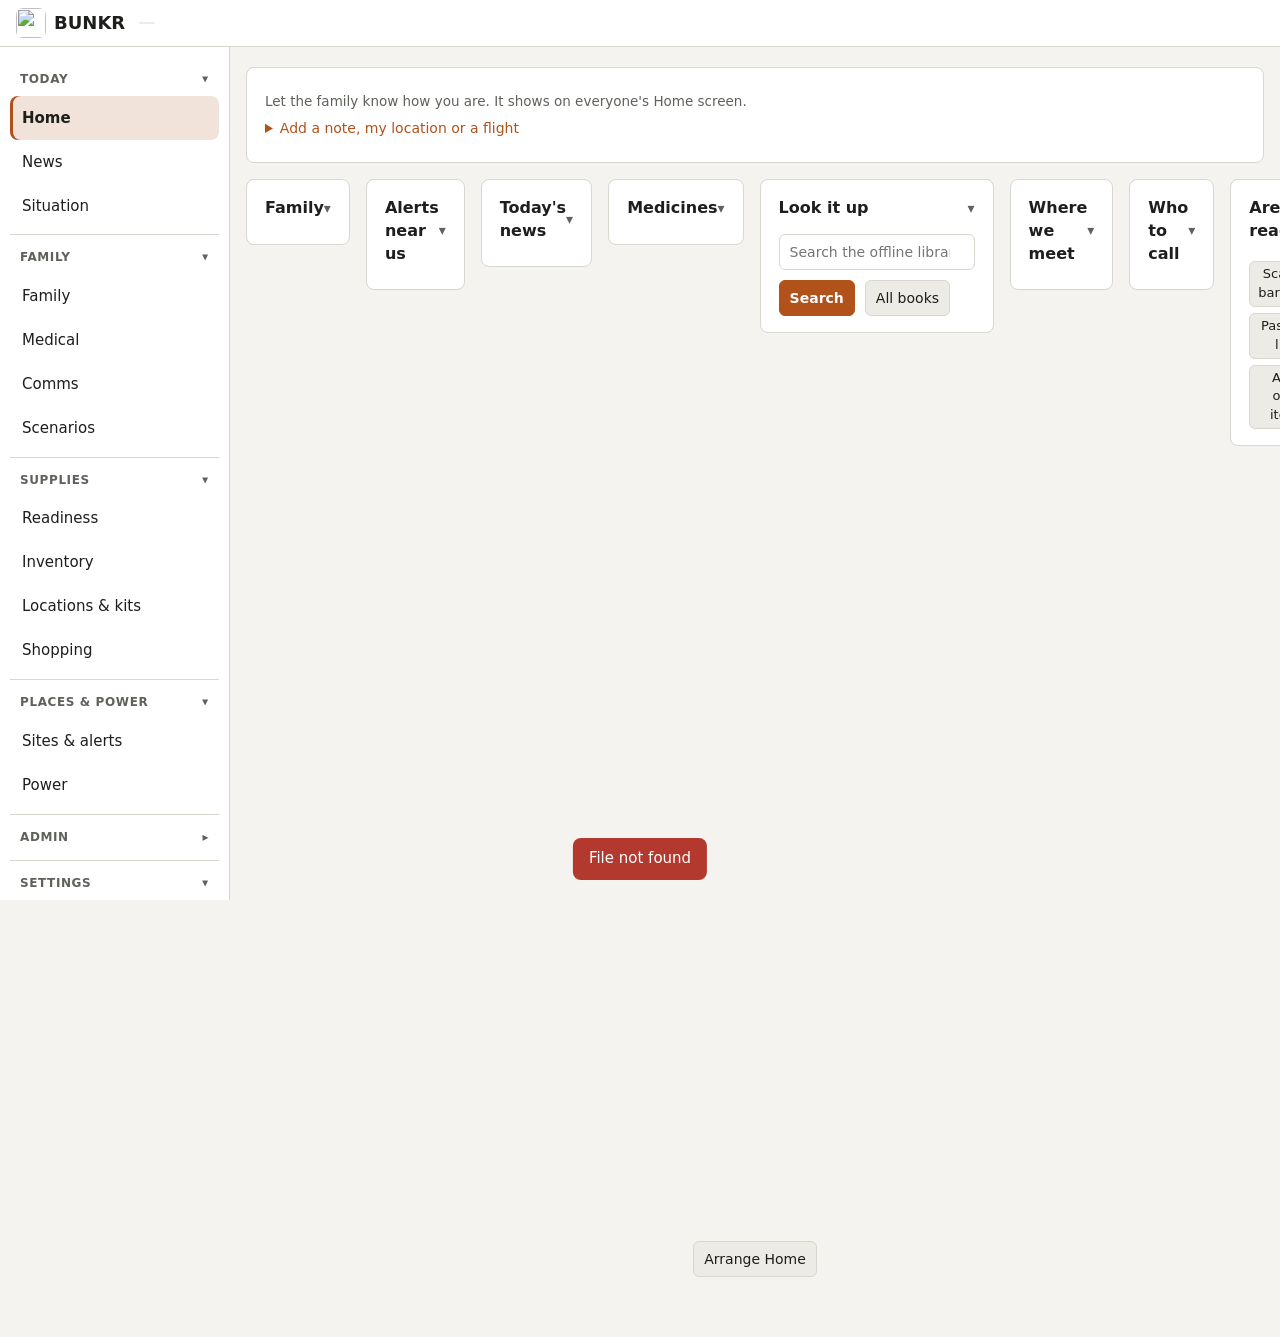
==== bunkr/static/index.html @ 1e88b833 "BUNKR 1.0.0: a self-hosted family preparedness hub First public release, under the GNU AGPL v3." ====
<!doctype html>
<html lang="en">
<head>
<meta charset="utf-8">
<meta name="viewport" content="width=device-width, initial-scale=1">
<title>Project BUNKR</title>
<link rel="icon" href="/favicon.ico" sizes="16x16 32x32 48x48">
<link rel="icon" type="image/png" sizes="192x192" href="/icons/icon-192.png">
<link rel="apple-touch-icon" href="/icons/apple-touch-icon.png">
<link rel="manifest" href="/manifest.webmanifest" crossorigin="use-credentials">
<meta name="theme-color" content="#0a0c10">
<meta name="apple-mobile-web-app-title" content="BUNKR">
<meta name="apple-mobile-web-app-capable" content="yes">
<meta name="mobile-web-app-capable" content="yes">
<meta name="apple-mobile-web-app-status-bar-style" content="black">
<link rel="stylesheet" href="style.css">
</head>
<body>
<header class="top">
  <button type="button" class="menu-btn" id="menu-btn" aria-label="Menu" aria-expanded="false" aria-controls="tabs">&#9776;</button>
  <a class="brand" id="brand" href="#home" aria-label="BUNKR: back to Home"><img class="brand-mark" src="/icons/mark-96.png" alt="" width="30" height="30">BUNKR <span id="overall-chip" class="chip"></span></a>
  <span class="here" id="here"></span>
  <div class="userbox" id="userbox" hidden>
    <button type="button" class="bell" id="bell" aria-label="Notifications" aria-expanded="false" aria-controls="notice-panel">
      <svg viewBox="0 0 24 24" width="22" height="22" aria-hidden="true"><path fill="currentColor" d="M12 22a2.5 2.5 0 0 0 2.45-2h-4.9A2.5 2.5 0 0 0 12 22Zm7-6V11a7 7 0 0 0-5.5-6.84V3.5a1.5 1.5 0 0 0-3 0v.66A7 7 0 0 0 5 11v5l-2 2v1h18v-1Z"/></svg>
      <span class="bell-n" id="bell-n" hidden></span></button>
    <span id="whoami"></span><button class="link" id="view-toggle"></button><button class="link" id="logout">Log out</button></div>
</header>
<div class="scrim" id="scrim" hidden></div>
<section class="notice-panel" id="notice-panel" hidden aria-label="Notifications">
  <div class="row"><h2>Notifications</h2>
    <span><button type="button" class="link" id="notice-all">Mark all read</button> <button type="button" class="link" id="notice-close">Close</button></span></div>
  <ul class="plain notice-list" id="notice-list"></ul>
</section>
<div class="shell">
<nav id="tabs" class="drawer" aria-label="Screens">
  <details open data-group="today"><summary>Today</summary>
    <button data-tab="home" class="active">Home</button>
    <button data-tab="brief">News</button>
    <button data-tab="situation">Situation</button>
  </details>
  <details open data-group="family"><summary>Family</summary>
    <button data-tab="family">Family</button>
    <button data-tab="medical">Medical</button>
    <button data-tab="comms">Comms</button>
    <button data-tab="scenarios">Scenarios</button>
  </details>
  <details open data-group="supplies"><summary>Supplies</summary>
    <button data-tab="readiness">Readiness</button>
    <button data-tab="inventory">Inventory</button>
    <button data-tab="locations">Locations &amp; kits</button>
    <button data-tab="shopping">Shopping</button>
  </details>
  <details open data-group="places"><summary>Places &amp; power</summary>
    <button data-tab="sites">Sites &amp; alerts</button>
    <button data-tab="power">Power</button>
  </details>
  <details data-group="admin"><summary>Admin</summary>
    <button data-tab="documents" data-admin>Documents</button>
    <button data-tab="kit" data-admin>USB kit</button>
    <button data-tab="backups" data-admin>Backups</button>
    <button data-tab="nodes" data-admin>Nodes</button>
    <button data-tab="downloads" data-admin>Downloads</button>
  </details>
  <details open data-group="settings"><summary>Settings</summary>
    <button data-tab="household">Household &amp; account</button>
  </details>
</nav>

<main>
  <div id="offline-bar" class="offline-bar" role="status" hidden></div>
  <div id="toast" class="toast" hidden></div>

  <section id="tab-home" class="tab">
    <div id="call-card" class="card call-card" hidden></div>
    <div class="card checkin-card" id="checkin-card">
      <div class="checkin-btns" id="checkin-btns"></div>
      <p class="muted" id="checkin-help">Let the family know how you are. It shows on everyone's Home screen.</p>
      <details class="checkin-extra" id="checkin-extra"><summary>Add a note, my location or a flight</summary>
        <input id="checkin-note" maxlength="300" placeholder="Where you are, what you need">
        <input id="checkin-flight" maxlength="12" placeholder="Flying? Flight number, e.g. UA 1234" aria-label="Flight number" autocapitalize="characters">
        <label class="check"><input type="checkbox" id="checkin-loc"> Share my location</label>
        <label class="check" id="checkin-lowbat-box"><input type="checkbox" id="checkin-lowbat"> My battery is low</label>
        <p class="muted" id="checkin-batt" hidden></p>
      </details>
      <div class="flight-prompt" id="flight-prompt" hidden></div>
      <span class="muted me-name" id="me-name"></span>
    </div>
    <div class="home-tiles" id="home-tiles">
    <div class="card tile-card" data-tile="board">
      <h2 class="tile-head"><button type="button" class="tile-toggle" aria-expanded="true">Family</button></h2>
      <div class="tile-body"><ul class="board" id="board"></ul></div>
    </div>
    <div class="card tile-card" data-tile="alerts">
      <h2 class="tile-head"><button type="button" class="tile-toggle" aria-expanded="true">Alerts near us</button></h2>
      <div class="tile-body"><div id="home-alerts"></div></div>
    </div>
    <div class="card tile-card" data-tile="news">
      <h2 class="tile-head"><button type="button" class="tile-toggle" aria-expanded="true">Today's news</button></h2>
      <div class="tile-body"><div id="home-news"></div></div>
    </div>
    <div class="card tile-card" data-tile="med">
      <h2 class="tile-head"><button type="button" class="tile-toggle" aria-expanded="true">Medicines</button></h2>
      <div class="tile-body"><div id="home-med"></div></div>
    </div>
    <div class="card tile-card" data-tile="lookup">
      <h2 class="tile-head"><button type="button" class="tile-toggle" aria-expanded="true">Look it up</button></h2>
      <div class="tile-body">
      <form id="lookup-form" class="row gap"><input id="lookup-q" type="search" maxlength="200" placeholder="Search the offline library: burns, boil water, generator" aria-label="Search the offline library">
        <button type="submit" class="primary">Search</button> <a class="btn" id="lookup-all" target="_blank" rel="noopener">All books</a></form>
      <p class="muted" id="lookup-home" hidden>Books open on the home Wi-Fi.</p>
      <ul class="plain lookup" id="lookup-out"></ul>
    </div>
    </div>
    <div class="card tile-card" data-tile="places">
      <h2 class="tile-head"><button type="button" class="tile-toggle" aria-expanded="true">Where we meet</button></h2>
      <div class="tile-body"><ul id="home-places" class="plain"></ul></div>
    </div>
    <div class="card tile-card" data-tile="contacts">
      <h2 class="tile-head"><button type="button" class="tile-toggle" aria-expanded="true">Who to call</button></h2>
      <div class="tile-body"><ul id="home-contacts" class="plain"></ul></div>
    </div>
    <div class="card tile-card" data-tile="ready">
      <h2 class="tile-head"><button type="button" class="tile-toggle" aria-expanded="true">Are we ready?</button></h2>
      <div class="tile-body"><p id="home-ready"></p>
        <div class="quick-add"><button type="button" class="small" data-quick="scan">Scan a barcode</button>
          <button type="button" class="small" data-quick="paste">Paste a list</button>
          <button type="button" class="small" data-quick="one">Add one item</button></div></div>
    </div>
    <div class="card tile-card" data-tile="lastcall">
      <h2 class="tile-head"><button type="button" class="tile-toggle" aria-expanded="true">Last family call</button></h2>
      <div class="tile-body"><div id="lastcall-card"></div></div>
    </div>
    <div class="card tile-card" data-tile="sendcall">
      <h2 class="tile-head"><button type="button" class="tile-toggle" aria-expanded="true">Send a family call</button></h2>
      <div class="tile-body">
      <p class="muted">Everyone sees it at the top of their Home screen, and on the Pi, until you send "All clear".</p>
      <form id="call-form" class="form-grid">
        <label>What<select name="kind" id="call-kind"></select></label>
        <label id="call-site-label">Where<select name="site_id" id="call-site"></select></label>
        <label class="span2">Message<input name="message" maxlength="500" placeholder="Optional: route, what to bring, when"></label>
        <label class="check span-all"><input type="checkbox" name="drill"> This is a drill: marked DRILL everywhere, never notifies during
          quiet hours, and you get a report of who checked in and how fast.</label>
        <div class="actions span-all"><button type="submit" class="primary">Send to everyone</button></div>
      </form>
    </div>
    </div>
    <div class="card tile-card" data-tile="push">
      <h2 class="tile-head"><button type="button" class="tile-toggle" aria-expanded="true">Notifications on this phone</button></h2>
      <div class="tile-body">
      <div class="row-right"><button id="push-toggle" class="primary"></button> <button id="push-test" hidden>Send a test</button></div>
      <p class="muted" id="push-status"></p>
      <p class="muted" id="push-ios" hidden>On iPhone: tap Share, then <strong>Add to Home Screen</strong>. Open BUNKR from the
        Home Screen and turn notifications on there (iOS 16.4 or later).</p>
      <form id="push-prefs" class="form-grid">
        <p class="muted span-all">Always on: "Act now" alerts at your places, family calls, and anyone who needs help. They come
          through quiet hours too.</p>
        <label class="check"><input type="checkbox" name="priority"> "Soon / near you" alerts</label>
        <label>Up to this many a day<input type="number" name="priority_cap" min="0" max="20"></label>
        <label>Family check-ins<select name="checkins" id="push-checkins"></select></label>
        <label class="check"><input type="checkbox" name="brief"> Morning brief</label>
        <label>Quiet from<input type="time" name="quiet_start"></label>
        <label>Quiet until<input type="time" name="quiet_end"></label>
        <label>Reminders (documents, medicine)<select name="reminders_by" id="push-reminders"></select></label>
        <label>My email<input type="email" name="email" autocomplete="email" placeholder="for reminders by email"></label>
        <p class="muted span-all" id="push-email-note" hidden></p>
        <p class="muted span-all">Everything also shows under the bell at the top, even during quiet hours.</p>
        <div class="actions span-all"><button type="submit">Save</button></div>
      </form>
    </div>
    </div>
    <div class="card tile-card" data-tile="backup">
      <h2 class="tile-head"><button type="button" class="tile-toggle" aria-expanded="true">Backups</button></h2>
      <div class="tile-body"><div id="backup-card"></div></div>
    </div>
    </div>
    <p class="home-foot"><button type="button" id="home-arrange">Arrange Home</button></p>
    <dialog id="arrange-dialog">
      <div class="row"><h2>Arrange Home</h2><button type="button" class="link" id="arrange-close">Done</button></div>
      <p class="muted">Drag <span aria-hidden="true">&#8942;&#8942;</span> or use the arrows to move a tile; untick to hide it. The family call and check-in
        always stay at the top. Your layout follows you to every phone.</p>
      <ul class="arrange-list" id="arrange-list"></ul>
      <div class="row gap"><button type="button" id="arrange-reset">Back to the family layout</button>
        <button type="button" id="arrange-default" hidden>Use this as the family's starting layout</button></div>
    </dialog>
  </section>
  <section id="tab-brief" class="tab" hidden>
    <div class="seg news-views" role="group" aria-label="News view">
      <button type="button" data-nv="feed" class="on" aria-pressed="true">For you</button>
      <button type="button" data-nv="map" aria-pressed="false">Map</button>
      <button type="button" data-nv="brief" aria-pressed="false">Morning brief</button>
      <button type="button" data-nv="chatter" aria-pressed="false">Unconfirmed</button>
    </div>
    <div id="news-feed-view">
      <div class="chip-row" id="news-areas" role="group" aria-label="Where"></div>
      <div class="news-tools">
        <select id="news-topic" aria-label="Topic"></select>
        <label class="check"><input type="checkbox" id="news-unread"> Unread only</label>
        <span class="grow"></span>
        <button type="button" class="link" id="news-allread">Mark these read</button>
        <button type="button" class="link" id="news-prefs-btn">Choose what I see</button>
      </div>
      <div class="card flag-review" id="news-flags" hidden></div>
      <div id="news-list"></div>
      <p class="center"><button type="button" id="news-more" hidden>More stories</button></p>
      <p class="muted center" id="news-foot"></p>
    </div>
    <div id="news-map-view" hidden>
      <div class="card map-card">
        <div class="row"><div class="seg" id="map-zoom" role="group" aria-label="Zoom">
            <button type="button" data-z="world" class="on" aria-pressed="true">World</button>
            <button type="button" data-z="us" aria-pressed="false">US</button>
            <button type="button" data-z="co" aria-pressed="false">Colorado</button></div>
          <label class="check"><input type="checkbox" id="map-all"> Include read</label></div>
        <div class="newsmap" id="newsmap"></div>
        <p class="muted" id="map-note">Each bubble is how many unread stories are about that place. Tap one to read them.</p>
      </div>
      <div id="map-list"></div>
    </div>
    <div id="news-chatter-view" hidden>
      <div class="card chatter-about">
        <h2>Unconfirmed: what people are posting</h2>
        <p class="muted">Public posts on Bluesky and Reddit that name a family town and mention trouble (water, power, fire, a hack...).
          Nobody has checked these: treat them as a heads-up, not a fact. When a news outlet reports it, the post says so.
          Two different people posting the same thing goes to everyone's bell.</p>
        <p class="muted" id="chatter-places"></p>
      </div>
      <div id="chatter-list"></div>
    </div>
    <div id="news-brief-view" hidden>
      <div class="card">
        <div class="row"><h2 id="brief-title">Morning brief</h2>
          <div class="row-right"><select id="brief-day"></select> <button id="brief-run" hidden>Make one now</button></div></div>
        <p class="brief-lead" id="brief-lead"></p>
        <div class="row brief-about-row"><p class="muted" id="brief-about">How outlets from different regions cover each story.
          Sources show their country and owner; state media is named.</p>
          <button type="button" class="link" id="brief-openall" hidden>Open all</button></div>
      </div>
      <div class="card" id="brief-near-card"><h2>Near you</h2><div id="brief-near"></div></div>
      <div id="brief-stories"></div>
      <div class="card" id="brief-also-card"><h2>Also worth knowing</h2><div id="brief-also"></div></div>
      <div class="card"><p class="caught-up">You're caught up.</p><p class="muted" id="brief-foot"></p></div>
    </div>
    <dialog id="news-prefs-dialog">
      <form id="news-prefs-form" method="dialog">
        <div class="row"><h2>Choose what I see</h2><button type="button" class="link" id="news-prefs-close">Cancel</button></div>
        <p class="muted">Only you see these choices. "Relevant to me" and "Not for me" on a story also teach your feed what to put first.</p>
        <h3>Places I follow</h3>
        <div class="check-grid" id="news-prefs-areas"></div>
        <h3>Topics</h3>
        <div class="check-grid" id="news-prefs-topics"></div>
        <h3>Watch for</h3>
        <label>Words or names to tell me about as soon as any outlet has them, one per line (your bank, your town, "USDA")
          <textarea name="watch" rows="3" maxlength="900" placeholder="Your power company&#10;Your bank&#10;Your town"></textarea></label>
        <p class="muted">These go to your bell, and to your phone like "Soon / near you" alerts. Hacks, outages and dangers in the US
          and Colorado are raised for everyone from the first outlet that reports them.</p>
        <div class="actions"><button type="submit" class="primary">Save</button></div>
      </form>
    </dialog>
  </section>
  <section id="tab-medical" class="tab" hidden>
    <div class="card">
      <div class="row"><h2>Medical</h2><div class="row-right"><a class="btn" href="/api/medical-cards.html" target="_blank" rel="noopener">Print medical cards</a></div></div>
      <p class="muted">Each person's medicines and how long they'll last. BUNKR counts down the supply each day and reminds
        whoever takes it (and admins) a week before it runs out, and a month before go-bag doses expire. Allergies,
        blood type and devices are edited on the Family tab.</p>
      <div id="med-due"></div>
    </div>
    <div id="med-people"></div>
  </section>
  <section id="tab-power" class="tab" hidden>
    <div class="card">
      <h2>Power plan</h2>
      <p class="muted">What needs power in an outage, which battery it plugs into, and how long that lasts. The plan also appears
        in the power outage checklist.</p>
      <p class="warn" id="pw-roof"></p>
      <div id="pw-suggest"></div>
    </div>
    <div id="pw-results"></div>
    <div class="grid2">
      <div class="card">
        <h2>Batteries</h2>
        <p class="muted">Capacity (Wh) and output (W) are on the label or in the manual. Solar is a portable panel's rating.</p>
        <form id="pw-batt-form">
          <div id="pw-batts"></div>
          <p><button type="button" id="pw-batt-add">Add a battery</button></p>
          <label>Rooftop solar inverter brand and model (if you know it)<input name="inverter" placeholder="e.g. Enphase IQ7, SMA Sunny Boy"></label>
          <div class="actions"><button type="submit" class="primary">Save batteries</button></div>
        </form>
      </div>
      <div class="card">
        <h2>Add a device</h2>
        <p><label>A common one<select id="pw-preset"></select></label></p>
        <form id="pw-dev-form" class="form-grid">
          <label class="span2">Device<input name="name" required></label>
          <label>Watts while running<input name="watts" type="number" min="0" step="1" required></label>
          <label>Hours a day in an outage<input name="hours" type="number" min="0" max="24" step="0.5" required></label>
          <label>Start-up surge (W)<input name="surge_w" type="number" min="0" step="1"></label>
          <label>How important<select name="priority"><option value="1">Must have</option><option value="2" selected>Should have</option>
            <option value="3">Nice to have</option></select></label>
          <label class="span2">Plugs into<select name="battery" id="pw-dev-batt"></select></label>
          <label class="span2">Notes<input name="notes"></label>
          <div class="actions span-all"><button type="submit" class="primary" id="pw-dev-save">Add</button>
            <button type="button" id="pw-dev-cancel" hidden>Cancel edit</button></div>
        </form>
      </div>
    </div>
    <div class="card"><p class="muted" id="pw-assume"></p></div>
  </section>
  <section id="tab-situation" class="tab" hidden>
    <div class="card">
      <div class="row"><h2>What's happening</h2>
        <div class="row-right"><span class="muted" id="sit-asof"></span>
          <button id="sit-refresh" data-admin hidden>Check now</button></div></div>
      <p class="muted">Official alerts, fires, quakes, space weather, internet outages and cyber, ranked by how close they are
        to your places. Only "Act now" and "Soon / near you" can notify phones; the rest waits for the morning brief.</p>
      <p id="sit-new" class="muted"></p>
      <div class="seg" role="tablist" aria-label="Show as">
        <button type="button" id="sit-show-list" class="on" aria-pressed="true">List</button>
        <button type="button" id="sit-show-map" aria-pressed="false">Map</button>
      </div>
    </div>
    <div class="card" id="sit-map-card" hidden>
      <div id="sit-map"></div>
      <div id="sit-map-pick"></div>
      <p class="muted" id="sit-map-note"></p>
    </div>
    <div id="sit-list">
    <div id="sit-flash"></div>
    <div class="card" id="sit-priority-card"><h2>Soon / near you</h2><div id="sit-priority"></div></div>
    <div class="card"><h2>Good to know</h2><div id="sit-routine"></div></div>
    </div>
    <div class="grid2">
      <div class="card"><h2>Sources</h2><ul class="plain" id="sit-sources"></ul></div>
      <div class="card" id="sit-prefs-card" hidden>
        <h2>What to watch</h2>
        <p class="muted">A cyber item becomes "near you" when it names something here. One per line.</p>
        <form id="sit-prefs" class="form-grid">
          <label class="span2">Your devices and software<textarea name="devices" rows="5"></textarea></label>
          <label class="span2">Local organisations (hospital, utility, school district, bank)<textarea name="local_orgs" rows="4"></textarea></label>
          <label>Your state (for internet outages)<input name="state"></label>
          <div class="actions span-all"><button type="submit" class="primary">Save</button></div>
        </form>
      </div>
    </div>
  </section>
  <section id="tab-readiness" class="tab" hidden>
    <div class="card field-card" id="field-card" hidden>
      <h2>Field node</h2>
      <p class="muted" id="field-sync"></p>
      <div class="field-links" id="field-links"></div>
      <p class="muted" id="field-lock" hidden></p>
    </div>
    <div id="run-card" hidden></div>
    <div class="card alerts-card" id="alerts-card" hidden>
      <h2>Weather alerts</h2>
      <div id="alerts-list"></div>
    </div>
    <div class="tiles">
      <div class="tile"><div class="tile-label">Overall readiness</div><div class="tile-value" id="t-overall"></div></div>
      <div class="tile"><div class="tile-label">Water</div><div class="tile-value" id="t-water"></div></div>
      <div class="tile"><div class="tile-label">Food</div><div class="tile-value" id="t-food"></div></div>
      <div class="tile"><div class="tile-label">Expired / expiring soon</div><div class="tile-value" id="t-expiry"></div></div>
    </div>
    <div class="grid2">
      <div class="card">
        <h2>Readiness by category</h2>
        <p class="muted">Weakest first. Targets scale with your household (Household tab).</p>
        <div id="cat-bars"></div>
      </div>
      <div class="card">
        <h2>Biggest gaps</h2>
        <p class="muted">Lowest coverage first. "Add" logs an item against that need.</p>
        <ol id="gap-list" class="gaps"></ol>
      </div>
    </div>
    <div class="grid2">
      <div class="card">
        <h2>Kits</h2>
        <p class="muted">Each vehicle and go-bag is scored against its own list (Locations &amp; kits tab).</p>
        <div id="kit-bars"></div>
      </div>
      <div class="card">
        <h2>Local hazards</h2>
        <p class="muted" id="hazard-source"></p>
        <div id="hazard-chips" class="chips"></div>
      </div>
    </div>
    <div class="card" id="expiry-card">
      <h2>Expiry watch</h2>
      <div id="expiry-list"></div>
    </div>
  </section>

  <section id="tab-inventory" class="tab" hidden>
    <div class="card add-card" id="add-card">
      <div class="row"><h2 id="item-form-title">Add item</h2>
        <div class="row-right quick-add"><button type="button" class="small" data-quick="scan">Scan a barcode</button>
          <button type="button" class="small" data-quick="paste">Paste a list</button>
          <button type="button" class="small phone-only" id="add-open" aria-expanded="false">Add one item</button></div></div>
      <form id="item-form" class="form-grid">
        <label>Name<input name="name" required placeholder="e.g. 5-gallon water jug"></label>
        <label>Category<select name="category" id="item-category"></select></label>
        <label>Counts toward<select name="essential" id="item-essential"></select></label>
        <label>Quantity<input name="quantity" type="number" step="any" min="0" value="1"></label>
        <label>Unit<input name="unit" placeholder="cases, jugs, cans"></label>
        <label>Per pack<input name="pack_size" type="number" step="any" min="0" value="1" title="How many are in each one: 24 for a case of 24 bottles. Leave at 1 for single items."></label>
        <label>Of what<input name="pack_unit" placeholder="bottles, bars (optional)"></label>
        <label id="per-unit-label"><span>Size of each</span><span class="inline-pair"><input name="size_value" type="number" step="any" min="0" value="0"><select name="size_unit" aria-label="Size unit"><option>ml</option><option>L</option><option>fl oz</option><option selected>gal</option></select></span></label>
        <label class="gun-field" hidden>Type<select name="subtype"><option value="firearm">Firearm</option><option value="ammo">Ammunition</option><option value="magazine">Magazine</option><option value="gear">Other gear</option></select></label>
        <label class="gun-field" hidden>Caliber<input name="caliber" placeholder="9mm, .223 Rem, 12 ga" list="caliber-list"></label>
        <label class="gun-field serial-field" hidden>Serial number<input name="serial" autocomplete="off"></label>
        <label class="gun-field ammo-field" hidden>Ammo type<select name="ammo_type"><option value="">Choose…</option></select></label>
        <label class="gun-field mag-field" hidden>Fits<select name="fits"><option value="">Not matched</option></select></label>
        <label class="gun-field mag-field" hidden>Capacity (rounds)<input name="capacity" type="number" min="0" step="1"></label>
        <label class="gun-field mag-field" hidden>Status<select name="mag_status"><option value="">Choose…</option></select></label>
        <datalist id="caliber-list"></datalist>
        <p id="item-preview" class="muted span-all" aria-live="polite"></p>
        <label>Location<select name="location_id" id="item-location"></select></label>
        <label id="new-loc-label" hidden>New location name<input name="location" placeholder="e.g. Garage shelf"></label>
        <label>Expires<input name="expires" type="date"></label>
        <label class="span2">Notes<input name="notes"></label>
        <input type="hidden" name="barcode">
        <div class="actions span-all">
          <button type="submit" class="primary">Save item</button>
          <button type="button" id="item-cancel" hidden>Cancel edit</button>
        </div>
      </form>
    </div>
    <div class="card">
      <div class="row">
        <h2>Inventory</h2>
        <div class="row-right">
          <input id="inv-search" type="search" placeholder="Search">
          <select id="inv-filter"><option value="">All categories</option></select>
          <select id="inv-loc-filter"><option value="">All locations</option></select>
          <a class="btn" href="/api/export.csv" download="inventory.csv">Export CSV</a>
          <a class="btn" href="/api/report.html" target="_blank" rel="noopener">Printable report</a>
        </div>
      </div>
      <div class="row gap" id="move-bar" hidden>
        <span id="move-count"></span>
        <select id="move-target"></select>
        <button id="move-btn" class="primary">Move selected</button>
      </div>
      <div id="ammo-card" hidden><h3>Ammunition by caliber</h3><div class="table-wrap"><table id="ammo-table">
        <thead><tr><th>Caliber</th><th>Rounds</th><th>By type</th><th>In loaded mags</th><th>Firearms that use it</th></tr></thead><tbody></tbody></table></div></div>
      <div id="mag-card" hidden><h3>Magazines by firearm</h3><div class="table-wrap"><table id="mag-table">
        <thead><tr><th>Firearm</th><th>Magazines</th><th>Capacity</th><th>Loaded</th><th>Needs service</th></tr></thead><tbody></tbody></table></div></div>
      <div class="table-wrap"><table id="inv-table">
        <thead><tr><th><input type="checkbox" id="inv-all" aria-label="Select all"></th><th>Item</th><th>Category</th><th>Qty</th><th>Counts toward</th><th>Location</th><th>Expires</th><th></th></tr></thead>
        <tbody></tbody>
      </table></div>
    </div>
  </section>

  <section id="tab-locations" class="tab" hidden>
    <div class="card">
      <h2 id="loc-form-title">Add location</h2>
      <p class="muted">Where things are kept: rooms and shelves at home, each vehicle, each person's go-bag,
        off-site stashes. Vehicles and go-bags get their own readiness score. Pick "Inside" to put a spot or
        container in another location (up to two levels, e.g. Bedroom &gt; Under bed &gt; Safe); it counts the same as the one it's in.</p>
      <form id="loc-form" class="form-grid">
        <label>Name<input name="name" required placeholder="e.g. Truck, Dad's go-bag, Basement shelf"></label>
        <label>Inside<select name="parent_id" id="loc-parent"></select></label>
        <p id="loc-inherits" class="muted" hidden>Type, owner and people come from the location it's inside.</p>
        <label>Type<select name="kind" id="loc-kind"></select></label>
        <label>Whose (go-bag)<input name="person" placeholder="optional"></label>
        <label>People it supplies<input name="people" type="number" min="1" value="1"></label>
        <label class="check"><input type="checkbox" name="counts_home" id="loc-counts" checked> Counts toward home supply</label>
        <label class="span2">Notes<input name="notes"></label>
        <div class="actions span-all"><button type="submit" class="primary">Save location</button>
          <button type="button" id="loc-cancel" hidden>Cancel edit</button></div>
      </form>
    </div>
    <div class="card">
      <h2>Locations</h2>
      <div class="table-wrap"><table id="loc-table">
        <thead><tr><th>Name</th><th>Type</th><th>Items</th><th>Home supply</th><th>Kit score</th><th></th></tr></thead>
        <tbody></tbody>
      </table></div>
    </div>
    <div id="kit-details"></div>
  </section>

  <section id="tab-shopping" class="tab" hidden>
    <div class="card">
      <div class="row">
        <h2>Shopping list</h2>
        <div class="row-right">
          <a class="btn" href="/api/shopping.html" target="_blank" rel="noopener">Printable list</a>
          <a class="btn" href="/api/shopping.csv" download="shopping.csv">Export CSV</a>
        </div>
      </div>
      <p class="muted">Every gap at home and in each kit, most important first. Local hazards push their items up.
        "Bought it" opens the add-item form filled in for that spot.</p>
      <div class="table-wrap"><table id="shop-table">
        <thead><tr><th>Buy</th><th>How much</th><th>For</th><th></th></tr></thead>
        <tbody></tbody>
      </table></div>
    </div>
  </section>

  <section id="tab-sites" class="tab" hidden>
    <div class="card" id="lw-card" hidden>
      <h2>Local watch</h2>
      <p class="muted">Every 10 minutes BUNKR looks for news about each family town (from the addresses below, plus any you add), and
        trouble there is sent to everyone as "Near Jordan (Nederland)". It also reads public Bluesky posts, and Reddit once it has a key,
        for early, unconfirmed reports (News tab, Unconfirmed).</p>
      <ul class="plain lw-places" id="lw-places"></ul>
      <form id="lw-form" class="form-grid">
        <label class="span2">Other towns to watch, one per line (like "Conifer, CO")<textarea name="extra_places" rows="2"></textarea></label>
        <label class="check"><input type="checkbox" name="bluesky"> Read public Bluesky posts</label>
        <label>Subreddits, one per line<textarea name="subreddits" rows="2" placeholder="Denver&#10;Colorado"></textarea></label>
        <label>Reddit app id<input name="reddit_id" autocomplete="off" spellcheck="false"></label>
        <label>Reddit app secret<input name="reddit_secret" type="password" autocomplete="off" placeholder="leave empty to keep it"></label>
        <p class="muted span-all">Reddit: while logged in, open <a href="https://www.reddit.com/prefs/apps" target="_blank" rel="noopener">reddit.com/prefs/apps</a>,
          "create another app", type <b>script</b>, any name, redirect uri <code>http://localhost</code>. The id is the short code under the
          app's name; the secret is labelled "secret". BUNKR only reads.</p>
        <div class="actions span-all"><button type="submit" class="primary">Save</button> <button type="button" id="lw-run">Check now</button>
          <button type="button" class="link" id="lw-forget" hidden>Forget the Reddit secret</button></div>
      </form>
      <p class="muted" id="lw-status"></p>
    </div>
    <div class="card">
      <h2 id="site-form-title">Add site</h2>
      <p class="muted">Home, bug-out spots and relatives. The address is looked up once with the U.S. Census
        geocoder (or type coordinates). Each site gets its county's FEMA hazard ratings and live National
        Weather Service alerts, refreshed every 15 minutes.</p>
      <form id="site-form" class="form-grid">
        <label>Name<input name="name" required placeholder="Home"></label>
        <label>Type<select name="kind" id="site-kind"></select></label>
        <label class="span2">Address<input name="address" placeholder="street, city, state"></label>
        <label>Latitude<input name="lat" type="number" step="any" placeholder="optional"></label>
        <label>Longitude<input name="lon" type="number" step="any" placeholder="optional"></label>
        <label class="span2">Notes<input name="notes"></label>
        <div class="actions span-all"><button type="submit" class="primary" id="site-save">Save site</button>
          <button type="button" id="site-cancel" hidden>Cancel edit</button></div>
      </form>
    </div>
    <div class="card" id="maps-card" hidden>
      <div class="row"><h2>Offline maps</h2>
        <div class="row-right"><a class="btn" href="/store/web/maps/" target="_blank" rel="noopener" id="maps-open">Open the map viewer</a></div></div>
      <p class="muted">One map covering every site above, cut from the Protomaps world map (OpenStreetMap data):
        a regional overview plus street detail around each site. Rebuilt monthly and after sites change; nodes get it on their next sync.</p>
      <form id="maps-form" class="form-grid">
        <label>Street detail around each site (km)<input name="detail_km" type="number" min="1" max="150"></label>
        <label>Detail zoom (15 = street level)<input name="detail_zoom" type="number" min="10" max="15"></label>
        <label>Overview around all sites (km)<input name="region_km" type="number" min="10" max="800"></label>
        <label>Overview zoom<input name="region_zoom" type="number" min="5" max="12"></label>
        <div class="actions span-all"><button type="submit">Save settings</button>
          <button type="button" id="maps-estimate">Estimate size</button>
          <button type="button" id="maps-build" class="primary">Build maps pack</button></div>
      </form>
      <p id="maps-status" class="muted"></p>
      <div id="maps-job" hidden><div class="progress"><div id="maps-bar"></div></div><div id="maps-step" class="muted"></div></div>
    </div>
    <div id="site-cards"></div>
  </section>

  <section id="tab-family" class="tab" hidden>
    <div class="card">
      <div class="row"><h2>Family plan</h2>
        <div class="row-right"><a class="btn" href="/api/family-plan.html" target="_blank" rel="noopener">Print the family plan</a></div></div>
      <p class="muted">Meeting places come from Sites (types "meeting place"), radio channels from Comms ("In family plan"),
        the rest from this page. The plan is also copied into every encrypted document archive and onto the Pi and laptop.</p>
      <form id="planinfo-form" class="form-grid">
        <label>Household name<input name="household_name" placeholder="The Smith family"></label>
        <label class="span2">Mesh channel names<input name="mesh_channels" placeholder="MeshCore: #family (private), Meshtastic: LongFast"></label>
        <label class="span-all">Notes for the plan<textarea name="notes" rows="3" placeholder="Pet plan, who picks up the kids, utility shut-off locations…"></textarea></label>
        <div class="actions span-all"><button type="submit" class="primary">Save</button></div>
      </form>
    </div>
    <div class="card" id="mesh-card">
      <div class="row"><h2>Mesh check-ins (MeshCore)</h2><div id="mesh-state"></div></div>
      <div id="mesh-join"></div>
      <div id="mesh-admin" hidden>
        <h3>The radio</h3>
        <p class="muted">A MeshCore companion radio on this machine: plugged into USB (a Pi: <code>/dev/ttyACM0</code> or
          <code>/dev/ttyUSB0</code>), or a Heltec on Wi-Fi companion firmware (<code>tcp:192.168.1.60:5000</code>). BUNKR puts the
          channels below in their slots and listens on them. It needs MeshCore's companion firmware (USB or Wi-Fi), not
          repeater or room-server firmware.</p>
        <form id="mesh-form">
          <div class="form-grid">
            <label class="check span-all"><input type="checkbox" name="enabled"> Use the mesh radio</label>
            <label class="span2">Where the radio is<input name="connect" placeholder="/dev/ttyUSB0 or tcp:host:5000"></label>
          </div>
          <h3>Channels</h3>
          <p class="muted">Paste a channel's key (or the meshcore:// link the MeshCore app shares) to use a channel you already
            have, or leave the key empty and BUNKR makes one. Slots are only for this radio; phones can keep theirs.</p>
          <div id="mesh-channels"></div>
          <p><button type="button" class="small" data-add-kind="family">Add a family channel</button>
            <button type="button" class="small" data-add-kind="group">Add a trusted-group channel</button></p>
          <div class="actions"><button type="submit" class="primary">Save</button></div>
        </form>
        <p class="muted">With radios on the hub and the Pi, let only one of them send calls and "needs help", or the family hears them twice.</p>
        <h3>Nodes</h3>
        <p class="muted">Every MeshCore node this radio has heard, by its public key. Say whose each one is: a channel message
          from that node's name then counts as that person, whatever the node is called. One person can have several.</p>
        <div id="mesh-nodes"></div>
        <details class="mesh-add-node"><summary>Add a node by its key</summary>
          <form id="mesh-node-form" class="form-grid">
            <label class="span2">Public key<input name="public_key" required autocomplete="off" spellcheck="false" class="mono"
              placeholder="64 characters, from the MeshCore app's contact screen"></label>
            <label>Its name on the mesh<input name="name" maxlength="32"></label>
            <label>Whose<select name="person_uid" class="mesh-person-select"></select></label>
            <label>Note<input name="label" maxlength="40" placeholder="Mom's house node"></label>
            <div class="actions span-all"><button type="submit">Add</button></div>
          </form></details>
        <h3>Heard and sent</h3>
        <ul class="plain mesh-log" id="mesh-log"></ul>
      </div>
    </div>
    <div class="card">
      <h2 id="person-form-title">Household members</h2>
      <form id="person-form" class="form-grid">
        <label>Name<input name="name" required></label>
        <label>Adult or child<select name="role"><option value="adult">Adult</option><option value="child">Child</option></select></label>
        <label>Phone<select name="phone"><option value="iphone">iPhone</option><option value="android">Android</option><option value="none">No phone</option></select></label>
        <label>Ham call sign<input name="call_sign"></label>
        <label>GMRS call sign<input name="gmrs_call"></label>
        <label>Name on the mesh (MeshCore)<input name="mesh_name" maxlength="32" placeholder="if not their name here"></label>
        <label>Blood type<input name="blood_type"></label>
        <label class="span2">Allergies<input name="allergies"></label>
        <label class="span2">Medications<input name="medications"></label>
        <label class="span2">Conditions<input name="conditions"></label>
        <label class="span2">Doctor<input name="doctor"></label>
        <label class="span2">Medical devices<input name="devices" placeholder="CPAP, hearing aids, glasses, EpiPen…"></label>
        <label>Pharmacy<input name="pharmacy"></label>
        <label>Insurance (plan and member ID)<input name="insurance"></label>
        <label class="check"><input type="checkbox" name="remote"> Lives elsewhere (not counted in household supplies)</label>
        <label>Their place<select name="site_id" id="person-site"></select></label>
        <label data-admin-field>Their login<select name="user_id" id="person-user"></select></label>
        <div class="actions span-all"><button type="submit" class="primary">Save person</button>
          <button type="button" id="person-cancel" hidden>Cancel edit</button></div>
      </form>
      <div id="people-cards"></div>
    </div>
    <div class="card">
      <h2>Contacts</h2>
      <p class="muted">Mark one out-of-area contact: everyone checks in with them when local lines are jammed.</p>
      <form id="contact-form" class="form-grid">
        <label>Name<input name="name" required></label>
        <label>Relation<input name="relation"></label>
        <label>Phone<input name="phone" type="tel"></label>
        <label>Email<input name="email" type="email"></label>
        <label class="check"><input type="checkbox" name="out_of_area"> Out-of-area contact</label>
        <label class="span2">Notes<input name="notes"></label>
        <div class="actions span-all"><button type="submit" class="primary">Save contact</button>
          <button type="button" id="contact-cancel" hidden>Cancel edit</button></div>
      </form>
      <div class="table-wrap"><table id="contact-table">
        <thead><tr><th>Name</th><th>Relation</th><th>Phone</th><th>Email</th><th></th></tr></thead><tbody></tbody></table></div>
    </div>
    <div class="card">
      <div class="row"><h2>Maintenance calendar</h2>
        <div class="row-right"><a class="btn" href="/api/calendar.ics" download="bunkr-maintenance.ics">Add to phone calendar</a></div></div>
      <p class="muted">Chores, food and medicine to use before it expires, and node reminders, soonest first.</p>
      <ul class="plan-list" id="cal-list"></ul>
      <details><summary>Edit tasks</summary>
        <form id="task-form" class="form-grid">
          <label class="span2">Task<input name="title" required></label>
          <label>Repeat every (days)<input name="every_days" type="number" min="0"></label>
          <label>or yearly on (MM-DD)<input name="yearly" placeholder="10-15"></label>
          <div class="actions"><button type="submit">Add task</button></div>
        </form>
        <ul class="plan-list" id="task-list"></ul>
      </details>
    </div>
  </section>

  <section id="tab-scenarios" class="tab" hidden>
    <p class="muted">Checklists for specific events, most likely first for your area. Each shows what to do and whether
      you have the supplies it relies on, and where they are. Press Start when it's happening: everyone logged in sees
      the same checklist and can tick off steps.</p>
    <div id="scn-cards"></div>
  </section>

  <section id="tab-comms" class="tab" hidden>
    <div class="card">
      <div class="row"><h2>Radios</h2>
        <div class="row-right"><a class="btn" href="/api/radio/cards.html" target="_blank" rel="noopener">Print all channel cards</a>
          <a class="btn" href="/api/radio/reference.html" target="_blank" rel="noopener">Reference sheet</a></div></div>
      <p class="muted">Each radio gets a channel list, a CHIRP file (in CHIRP: File, Import, then Radio, Upload to radio),
        a printable channel card, and a history of programming images you save from CHIRP. All of it is copied to the Pi
        and laptop, so a radio can be reprogrammed with no internet.</p>
      <form id="radio-form" class="form-grid">
        <label>Name<input name="name" required placeholder="Dad's UV-5R"></label>
        <label>Model<input name="model" placeholder="Baofeng UV-5R"></label>
        <label>Type<select name="kind" id="radio-kind"></select></label>
        <label>Service<select name="service"><option value="ham">Amateur (ham)</option><option value="gmrs">GMRS</option></select></label>
        <label>Model profile<select name="profile" id="radio-profile"><option value="">None (pick channels by hand)</option></select></label>
        <label>Owner<input name="owner" placeholder="Who carries it"></label>
        <label>CHIRP driver<input name="chirp_driver" placeholder="e.g. Baofeng UV-5R"></label>
        <label class="span2">Notes<input name="notes"></label>
        <div class="actions span-all"><button type="submit" class="primary">Save radio</button>
          <button type="button" id="radio-cancel" hidden>Cancel edit</button></div>
      </form>
      <div id="radio-cards"></div>
    </div>
    <div class="card">
      <div class="row"><h2>Channels</h2>
        <div class="row-right"><label class="check"><input type="checkbox" id="ch-statewide"> Show statewide (200+)</label>
          <button id="ch-standard">Add standard channels</button></div></div>
      <p class="muted">The master plan: a slot number means the same channel on every radio. Radios with a model
        profile are built from it automatically; a radio that can't use a channel leaves that slot empty.</p>
      <p class="muted">Standard set: GMRS/FRS 1-22 and the GMRS repeater channels, NOAA weather 1-7 (receive only), and the
        2 m and 70 cm calling frequencies. Tick "In family plan" for the channels everyone should know.</p>
      <form id="ch-form" class="form-grid">
        <label>Name<input name="name" required maxlength="20" placeholder="FAMILY"></label>
        <label>Group<input name="grp" placeholder="Family"></label>
        <label>Service<select name="service" id="ch-service"></select></label>
        <label>Receive MHz<input name="rx_mhz" type="number" step="0.0001" required></label>
        <label>Duplex<select name="duplex"><option value="">Simplex</option><option value="+">+ offset</option><option value="-">- offset</option>
          <option value="split">Split (TX below)</option><option value="off">Receive only</option></select></label>
        <label>Offset or TX MHz<input name="offset_mhz" type="number" step="0.0001" value="0"></label>
        <label>Transmit tone<input name="tx_tone" placeholder="88.5 or D145N"></label>
        <label>Receive tone<input name="rx_tone" placeholder="blank, 123.0 or D036N"></label>
        <label>Plan slot<input name="slot" type="number" min="0" max="999" placeholder="blank = not in the plan"></label>
        <label>Short name<input name="short" maxlength="16" placeholder="for 6-character displays"></label>
        <label>System<input name="system" placeholder="CO Connection, Front Range GMRS…"></label>
        <label>Status<select name="status"><option value="">Not checked</option><option value="verified">Verified</option>
          <option value="confirm">To confirm</option><option value="hold">On hold (left out)</option><option value="down">Down</option></select></label>
        <label class="check"><input type="checkbox" name="scan" checked> In scan</label>
        <label class="check"><input type="checkbox" name="watch"> Watch list</label>
        <label class="check"><input type="checkbox" name="rx_only"> Listen only</label>
        <label class="check"><input type="checkbox" name="wiresx"> WIRES-X</label>
        <label>Mode<select name="mode"><option>FM</option><option>NFM</option><option>AM</option><option>USB</option><option>LSB</option></select></label>
        <label class="check"><input type="checkbox" name="in_plan"> In family plan</label>
        <label class="span2">Notes<input name="notes"></label>
        <div class="actions span-all"><button type="submit" class="primary">Save channel</button>
          <button type="button" id="ch-cancel" hidden>Cancel edit</button></div>
      </form>
      <details><summary>Import repeaters (RepeaterBook or CHIRP CSV)</summary>
        <div class="row gap"><input type="file" id="ch-import-file" accept=".csv,text/csv">
          <input id="ch-import-group" value="Repeaters" placeholder="Group name"><button id="ch-import">Import</button></div>
      </details>
      <div class="table-wrap"><table id="ch-table">
        <thead><tr><th>Slot</th><th>Name</th><th>System</th><th>RX MHz</th><th>TX</th><th>Tones</th><th>Plan</th><th></th></tr></thead><tbody></tbody>
      </table></div>
    </div>
    <div class="card">
      <h2>Mesh firmware (offline)</h2>
      <p class="muted">Firmware files kept in the downloads store for your boards. Fetch them on the Downloads tab
        (admins); the Pi and laptop carry copies and have the flashing tools installed.</p>
      <div id="fw-boards"></div>
    </div>
  </section>

  <section id="tab-documents" class="tab" hidden>
    <div class="card">
      <h2>Important documents</h2>
      <p class="muted">Register files or folders (scans of IDs, policies, deeds, medical records).
        They're copied to the USB kit in an encrypted 7-Zip archive, highest priority first.
        Nothing is moved or changed in place.</p>
      <form id="doc-form" class="form-grid">
        <label class="span2">File or folder path<input name="path" id="doc-path" required placeholder="/home/you/Documents/Insurance"></label>
        <div class="actions"><button type="button" id="doc-browse">Browse...</button></div>
        <label>Label<input name="label" placeholder="defaults to file name"></label>
        <label>Type<select name="doc_type" id="doc-type"></select></label>
        <label>Priority<select name="priority">
          <option value="1">1 - Critical</option><option value="2" selected>2 - Important</option><option value="3">3 - Useful</option>
        </select></label>
        <label>Renew or review by<input name="renew_on" type="date"></label>
        <label>Insurer or issuer<input name="insurer" maxlength="120" placeholder="State Farm"></label>
        <label>Coverage<input name="coverage" maxlength="300" placeholder="Home, $400k dwelling"></label>
        <label>Claim phone<input name="claim_phone" type="tel" maxlength="40"></label>
        <p class="muted span-all">With a date, BUNKR reminds you 30 days before, then every week once it's overdue, until it's marked done
          on the maintenance list or given a new date.</p>
        <div class="actions span-all"><button type="submit" class="primary" id="doc-submit">Add document</button>
          <button type="button" class="link" id="doc-cancel" hidden>Cancel</button></div>
      </form>
    </div>
    <div class="card">
      <h2>Coverage</h2>
      <div id="doc-coverage" class="chips"></div>
    </div>
    <div class="card">
      <h2>Registered</h2>
      <div class="table-wrap"><table id="doc-table">
        <thead><tr><th>Priority</th><th>Label</th><th>Type</th><th>Renew by</th><th>Size</th><th>Path</th><th></th></tr></thead>
        <tbody></tbody>
      </table></div>
    </div>
  </section>

  <section id="tab-kit" class="tab" hidden>
    <div class="card">
      <h2>1. Choose a drive</h2>
      <div id="drive-list" class="drive-list"></div>
      <div class="row gap">
        <input id="drive-custom" placeholder="or type a folder path, e.g. /media/you/USB" class="grow">
        <button id="drive-refresh">Refresh drives</button>
      </div>
    </div>
    <div class="card">
      <h2>Check a drive</h2>
      <p class="muted">For a drive BUNKR built before: lists files that are out of date (newer library versions,
        documents changed since the archive was made). "Verify" also re-reads every file to catch damage; that takes a while on big drives.</p>
      <div class="row gap"><button id="drive-check">Check selected drive</button>
        <button id="drive-verify">Check and verify checksums</button></div>
      <div id="drive-check-out"></div>
    </div>
    <div class="card">
      <h2>2. Offline libraries</h2>
      <p class="muted">Kiwix archives, live sizes from library.kiwix.org. Tier 1 is copied first.
        Where several versions are listed (e.g. Wikipedia), the biggest one that fits is used.</p>
      <div id="lib-list"></div>
    </div>
    <div class="card">
      <h2>3. Plan</h2>
      <button id="plan-btn" class="primary">Calculate what fits</button>
      <div id="plan-out"></div>
    </div>
    <div class="card">
      <h2>4. Build</h2>
      <form id="build-form" class="form-grid">
        <label>Document passphrase<input type="password" name="pass1" autocomplete="new-password" minlength="10"></label>
        <label>Repeat passphrase<input type="password" name="pass2" autocomplete="new-password"></label>
        <div class="actions"><button type="submit" class="primary" id="build-btn">Build kit</button>
          <button type="button" id="cancel-btn" hidden>Cancel</button></div>
      </form>
      <p class="muted">The passphrase is never saved. If you lose it, the documents on the drive can't be recovered,
        so store it somewhere separate from the drive. Downloads resume if interrupted; re-running
        a build updates the drive and skips anything already there.</p>
      <div id="job-out" hidden>
        <div class="progress"><div id="job-bar"></div></div>
        <div id="job-step" class="muted"></div>
        <pre id="job-log"></pre>
      </div>
    </div>
  </section>

  <section id="tab-backups" class="tab" hidden>
    <div class="card">
      <h2>Backup jobs</h2>
      <p class="muted">Versioned copies with rsync. Each run makes a dated snapshot folder; unchanged files are
        hard-linked so extra snapshots are cheap (on Linux filesystems). Use this for a home backup drive.
        These copies are <strong>not encrypted</strong>; the USB kit is.</p>
      <form id="backup-form" class="form-grid">
        <label>Name<input name="name" placeholder="Documents to backup disk"></label>
        <label>Source folder<input name="source" required placeholder="/home/you/Documents"></label>
        <label>Destination folder<input name="dest" required placeholder="/media/you/Backup/Documents"></label>
        <label>Keep snapshots<input name="keep" type="number" min="1" value="7"></label>
        <div class="actions span-all"><button type="submit" class="primary">Add job</button></div>
      </form>
    </div>
    <div class="card">
      <div class="table-wrap"><table id="backup-table">
        <thead><tr><th>Name</th><th>Source</th><th>Destination</th><th>Keep</th><th>Last run</th><th></th></tr></thead>
        <tbody></tbody>
      </table></div>
    </div>
  </section>

  <section id="tab-nodes" class="tab" hidden>
    <div class="card">
      <h2 id="node-form-title">Add node</h2>
      <p class="muted">Everything that carries a copy of BUNKR: the Pi, the storage laptop, kit drives (added
        automatically when a kit is built). Each gets a storage budget and a profile; the planner fills it
        from the downloads store, most important first.</p>
      <form id="node-form" class="form-grid">
        <label>Name<input name="name" required placeholder="Field Pi"></label>
        <label>Role<select name="role" id="node-role"></select></label>
        <label>Storage budget (GB)<input name="budget_gb" type="number" min="0" step="1" placeholder="0 = everything"></label>
        <fieldset class="span-all profile" id="node-profile">
          <legend>Carries</legend>
          <label class="check"><input type="checkbox" name="documents"> Encrypted documents</label>
          <label class="check"><input type="checkbox" name="readers"> Kiwix readers for other computers</label>
          <label class="check"><input type="checkbox" name="tier1"> Survival libraries (tier 1)</label>
          <label class="check"><input type="checkbox" name="tier2"> Skills and reference (tier 2)</label>
          <label class="check"><input type="checkbox" name="tier3"> General knowledge / Wikipedia (tier 3)</label>
          <label class="check"><input type="checkbox" name="maps"> Maps</label>
          <label class="check"><input type="checkbox" name="radio"> Radio files</label>
          <label class="check"><input type="checkbox" name="firmware"> Mesh firmware</label>
          <label class="check"><input type="checkbox" name="apps"> Apps</label>
        </fieldset>
        <label class="span2">Notes<input name="notes"></label>
        <div class="actions span-all"><button type="submit" class="primary">Save node</button>
          <button type="button" id="node-cancel" hidden>Cancel edit</button></div>
      </form>
    </div>
    <div class="card" id="conflicts-card" hidden>
      <h2>Sync conflicts</h2>
      <p class="muted">The same item was changed on the hub and on a node before they synced. The newer change was kept;
        the other version is shown here so nothing is lost silently.</p>
      <div id="conflicts-list"></div>
    </div>
    <div class="card" id="nodelock-card">
      <h2>Node lock</h2>
      <p class="muted">A Pi or laptop with node lock keeps the family plan, inventory and check-ins encrypted, so a stolen one
        gives away nothing. At home it unlocks by itself from this hub. Away from home, someone types this passphrase on the
        node's page. Use a few words that the adults will remember; write it with the document passphrase.</p>
      <p id="nodelock-status"></p>
      <form id="nodelock-form" class="form-grid">
        <label>Passphrase<input type="password" name="passphrase" autocomplete="new-password" minlength="12" required></label>
        <label>Repeat<input type="password" name="repeat" autocomplete="new-password" required></label>
        <div class="actions"><button type="submit" class="primary">Save passphrase</button></div>
      </form>
      <p class="muted">Turn it on for a node by installing it with <code>--lock</code> (see INSTALL). If a node is lost or stolen,
        press "Lost or stolen" on it below: it can't get the key from this hub any more.</p>
    </div>
    <div id="node-cards"></div>
  </section>

  <section id="tab-downloads" class="tab" hidden>
    <div class="card">
      <div class="row"><h2>Downloads store</h2><span class="muted" id="depot-usage"></span></div>
      <p class="muted">One checked copy of every library and tool. Nodes and kit drives fill from here instead of
        the internet. Each night at 3 a.m. BUNKR looks for newer versions; small updates download on their own,
        major version jumps wait for you below.</p>
      <div class="row gap">
        <label class="check"><input type="checkbox" id="auto-update"> Download updates automatically</label>
        <button id="depot-verify">Verify all checksums</button>
      </div>
      <div id="depot-job" hidden>
        <div class="progress"><div id="depot-bar"></div></div>
        <div id="depot-step" class="muted"></div>
        <pre id="depot-log"></pre>
        <button id="depot-cancel" hidden>Cancel</button>
      </div>
    </div>
    <div class="card" id="reader-card">
      <div class="row"><h2>Offline library</h2>
        <div class="row-right"><a class="btn" id="reader-open" target="_blank" rel="noopener">Open the library</a></div></div>
      <p class="muted" id="reader-status"></p>
      <form id="library-url-form" class="row gap"><label class="grow">Address away from home (optional)
        <input id="library-url" type="url" maxlength="200" placeholder="https://library.example.org/kiwix/"></label>
        <button type="submit">Save</button></form>
      <p class="muted">The library runs on port 8080, apart from BUNKR, so a book's scripts can't act as someone logged in.
        To read books away from home, add a hostname for port 8080 to your Cloudflare tunnel (ideally behind
        Cloudflare Access) and enter it above.</p>
      <p class="muted">Add any book from Kiwix's catalog (a few thousand: Stack Exchange sites, Khan Academy, Project Gutenberg,
        other languages). Added books show in the Catalog below; tick and fetch them like the others.</p>
      <form id="books-form" class="row gap"><input id="books-q" type="search" maxlength="100" placeholder="Search the Kiwix catalog" aria-label="Search the Kiwix catalog">
        <select id="books-lang" aria-label="Language"><option value="eng">English</option><option value="spa">Spanish</option><option value="">Any language</option></select>
        <button type="submit">Search</button></form>
      <ul class="plain" id="books-out"></ul>
      <div id="books-added"></div>
    </div>
    <div class="card" id="chirp-card">
      <h2>CHIRP radio programming</h2>
      <p class="muted">For the Pi and laptop, BUNKR fetches CHIRP's newest code from GitHub every night. CHIRP's Windows
        installers sit behind a browser check, so download one yourself and add it here; BUNKR keeps it with the kit
        and reminds you every 90 days.</p>
      <ul class="plain" id="chirp-status"></ul>
      <div class="row gap">
        <a class="btn" id="chirp-page" target="_blank" rel="noopener">Open CHIRP downloads</a>
        <label class="btn">Add installer…<input type="file" id="chirp-file" hidden accept=".exe,.msi,.zip,.whl,.dmg"></label>
        <button id="chirp-fetch">Check GitHub now</button>
      </div>
    </div>
    <div class="card" id="updates-card" hidden>
      <h2>Updates</h2>
      <div class="table-wrap"><table id="updates-table">
        <thead><tr><th>Item</th><th>From</th><th>To</th><th>Status</th><th></th></tr></thead><tbody></tbody>
      </table></div>
    </div>
    <div class="card">
      <h2>Encrypted documents for nodes</h2>
      <p class="muted">Synced nodes carry the same 7-Zip archive as kit drives. The passphrase is never saved,
        so rebuild the archive here whenever documents change; nodes flag an old archive.</p>
      <form id="archive-form" class="form-grid">
        <label>Passphrase<input type="password" name="pass1" autocomplete="new-password" minlength="10"></label>
        <label>Repeat<input type="password" name="pass2" autocomplete="new-password"></label>
        <div class="actions"><button type="submit" class="primary">Build archive into the store</button></div>
      </form>
      <p class="muted" id="archive-status"></p>
    </div>
    <div class="card">
      <div class="row"><h2>Catalog</h2>
        <div class="row-right"><button id="depot-fetch" class="primary">Fetch selected</button></div></div>
      <div class="table-wrap"><table id="depot-table">
        <thead><tr><th></th><th>Item</th><th>In store</th><th>Newest</th><th>Size</th><th></th></tr></thead><tbody></tbody>
      </table></div>
    </div>
  </section>

  <section id="tab-household" class="tab" hidden>
    <div class="card">
      <h2>Household</h2>
      <p class="muted">Targets follow Ready.gov: 1 gallon of water per person per day, at least 3 days to evacuate
        and 2 weeks for sheltering at home.</p>
      <p id="household-from-people" class="muted" hidden>Adults and children come from the household members on the Family tab.</p>
      <form id="settings-form" class="form-grid">
        <label>Adults<input name="adults" type="number" min="0"></label>
        <label>Children<input name="children" type="number" min="0"></label>
        <label>Pets<input name="pets" type="number" min="0"></label>
        <label>Target days of supply<input name="target_days" type="number" min="1"></label>
        <label>Water gal / person / day<input name="water_gal_per_person" type="number" step="0.1" min="0"></label>
        <label>Water gal / pet / day<input name="water_gal_per_pet" type="number" step="0.1" min="0"></label>
        <label>Calories / person / day<input name="kcal_per_person" type="number" step="50" min="0"></label>
        <label>Cash / person ($, small bills)<input name="cash_per_person" type="number" step="10" min="0"></label>
        <div class="actions span-all"><button type="submit" class="primary">Save</button></div>
      </form>
    </div>
    <div class="card">
      <h2>Checklist items that don't apply</h2>
      <p class="muted">Tick anything your household doesn't need (e.g. infant supplies). It's removed from scoring.</p>
      <div id="na-list" class="na-list"></div>
    </div>
    <div class="card" id="mypw-card" hidden>
      <h2>Change my password</h2>
      <form id="mypw-form" class="form-grid">
        <label>Current password<input type="password" name="current" autocomplete="current-password" required></label>
        <label>New password<input type="password" name="new" autocomplete="new-password" minlength="10" required></label>
        <div class="actions"><button type="submit" class="primary">Change</button></div>
      </form>
    </div>
    <div class="card" id="twostep-card" hidden>
      <h2>Two-step login</h2>
      <p class="muted" id="ts-status"></p>
      <ul class="plain" id="ts-list"></ul>
      <div class="row gap">
        <button type="button" id="ts-add-passkey" class="primary" hidden>Add a passkey (Face ID, fingerprint)</button>
        <button type="button" id="ts-add-totp">Use an authenticator app</button>
        <button type="button" id="ts-new-codes" hidden>New recovery codes</button>
      </div>
      <p class="muted" id="ts-passkey-note" hidden>Passkeys work on BUNKR's https address. Open it there to add one.</p>
      <div class="ts-box" id="ts-totp-box" hidden>
        <p class="muted">In your authenticator app, add an account with this key, or <a id="ts-link">tap here on this phone</a>:</p>
        <p class="totp-key" id="ts-key"></p>
        <form id="ts-confirm" class="row gap"><input name="code" inputmode="numeric" autocomplete="one-time-code" maxlength="6" placeholder="6-digit code" aria-label="6-digit code">
          <button type="submit" class="primary">Turn on</button></form>
      </div>
      <div class="ts-box" id="ts-codes" hidden>
        <p><strong>Recovery codes.</strong> Each works once if you lose your phone. Write them down or print them and keep them
          with your documents. They won't be shown again.</p>
        <ul class="recovery-codes" id="ts-code-list"></ul>
        <button type="button" id="ts-codes-done">Done</button>
      </div>
    </div>
    <div class="card" id="ha-card" hidden>
      <h2>Home Assistant</h2>
      <p class="muted">BUNKR sends Home Assistant events (<code>bunkr_checkin</code>, <code>bunkr_call</code>, <code>bunkr_all_clear</code>,
        <code>bunkr_alert</code>, <code>bunkr_flight</code>) for automations, and family members can run what you list here from the
        mesh with HOME and a word. Token: in Home Assistant, your profile, Security, Long-lived access tokens.</p>
      <p id="ha-state"></p>
      <form id="ha-form" class="form-grid">
        <label class="span2">Address<input name="url" placeholder="http://homeassistant.local:8123"></label>
        <label class="span2">Token<input name="token" type="password" autocomplete="off" placeholder="leave blank to keep the saved one"></label>
        <label class="check span-all"><input type="checkbox" name="events"> Send BUNKR events to Home Assistant</label>
        <label class="span-all">What HOME can run from the mesh, one per line (add <code>adults</code> to limit it)
          <textarea name="actions" rows="4" placeholder="lights = scene.outside_lights_on&#10;generator = script.start_generator adults&#10;garage = cover.garage_door close_cover adults"></textarea></label>
        <label class="span-all">What HOME STATUS reads, one per line
          <textarea name="sensors" rows="3" placeholder="battery = sensor.inverter_battery Battery&#10;power = sensor.grid_status Grid"></textarea></label>
        <div class="actions span-all"><button type="submit" class="primary">Save</button> <button type="button" id="ha-test">Test the connection</button>
          <button type="button" class="link" id="ha-forget" hidden>Forget the token</button></div>
      </form>
    </div>
    <div class="card" id="version-card">
      <h2>BUNKR version</h2>
      <p id="version-now"></p>
      <div id="version-admin" hidden>
        <div id="version-new" hidden>
          <p class="version-avail" id="version-avail"></p>
          <details><summary>What's new</summary><div class="version-notes" id="version-notes"></div></details>
          <details><summary>How to upgrade</summary>
            <ol class="version-steps">
              <li>Back up first (a snapshot of the machine or container, or at least <code>/var/lib/bunkr</code>).</li>
              <li>Update the BUNKR folder you installed from: <code>git pull</code> in it, or copy in the new release's files.</li>
              <li>From that folder, run the installer again with this machine's role, for example
                <code>sudo ./deploy/install.sh --role hub</code> (or <code>--role pi</code>, <code>--role laptop</code>). Add <code>--dry-run</code> first to see what it will do.</li>
              <li>The database updates itself when BUNKR starts. Your data, keys and settings stay. Upgrade the hub first, then each node.</li>
              <li>Full steps: "Upgrading" in <code>deploy/INSTALL.md</code>.</li>
            </ol>
            <p class="muted">Nothing changes until you do this. You can stay on this version as long as you like.</p></details>
          <div class="row gap"><button type="button" id="version-skip">Skip this version</button></div>
        </div>
        <p class="muted" id="version-state"></p>
        <div class="row gap"><button type="button" id="version-check">Check now</button>
          <label class="check"><input type="checkbox" id="version-auto"> Check once a day</label></div>
      </div>
    </div>
    <div class="card" id="mail-card" hidden>
      <h2>Email for reminders</h2>
      <p class="muted">BUNKR sends reminder emails through a mail account you already have. For Gmail use smtp.gmail.com, port 587,
        STARTTLS, your Gmail address, and an <a href="https://myaccount.google.com/apppasswords" target="_blank" rel="noopener">app password</a>
        (not your normal one). Each person picks notification, email or both under Notifications on Home.</p>
      <p id="mail-state"></p>
      <form id="mail-form" class="form-grid">
        <label>Mail server<input name="host" placeholder="smtp.gmail.com" autocapitalize="none" spellcheck="false"></label>
        <label>Port<input name="port" type="number" min="1" max="65535"></label>
        <label>Security<select name="security" id="mail-security"></select></label>
        <label>Login name<input name="username" autocomplete="off" autocapitalize="none" spellcheck="false"></label>
        <label>Password<input name="password" type="password" autocomplete="new-password" placeholder="leave empty to keep it"></label>
        <label>From address<input name="from" type="email" placeholder="the account's own address"></label>
        <div class="actions span-all"><button type="submit" class="primary">Save</button> <button type="button" id="mail-test">Send me a test</button>
          <button type="button" class="link" id="mail-forget" hidden>Forget the password</button></div>
      </form>
    </div>
    <div class="card" id="flights-card" hidden>
      <h2>Flight tracking</h2>
      <p class="muted">When someone follows a flight (from a check-in at an airport, or with a flight number), the family board
        shows where the plane is (adsb.lol, free) and airport-wide delays (FAA). With a FlightAware AeroAPI key it also shows
        the flight's own times, delays and gates, and pushes when it's 30+ minutes late. The Personal tier includes about $5 of
        lookups a month at no charge; BUNKR stops at a monthly cap well inside that.
        <a href="https://www.flightaware.com/commercial/aeroapi/" target="_blank" rel="noopener">Get a key</a></p>
      <p id="flights-key-state"></p>
      <form id="flights-key-form" class="row gap">
        <input name="key" type="password" autocomplete="off" placeholder="Paste the AeroAPI key" aria-label="FlightAware AeroAPI key" class="grow">
        <button type="submit" class="primary">Save</button> <button type="button" class="link" id="flights-key-remove" hidden>Remove</button>
      </form>
    </div>
    <div class="card" id="users-card" hidden>
      <h2>Logins</h2>
      <label class="ts-policy">Two-step login required for
        <select id="ts-policy"><option value="none">Nobody (each person chooses)</option><option value="admins">Admins</option>
          <option value="everyone">Everyone</option></select></label>
      <p class="muted">Admins can do everything. Family logins can use inventory, locations, kits, shopping and sites,
        but not documents, drives, backups, nodes or downloads.</p>
      <form id="user-form" class="form-grid">
        <label>Username<input name="username" required autocapitalize="none"></label>
        <label>Password<input type="password" name="password" minlength="10" required autocomplete="new-password"></label>
        <label>Role<select name="role"><option value="family">Family</option><option value="admin">Admin</option></select></label>
        <div class="actions"><button type="submit" class="primary">Add login</button></div>
      </form>
      <div class="table-wrap"><table id="users-table">
        <thead><tr><th>Username</th><th>Role</th><th>Screens</th><th>Two-step</th><th>Last login</th><th></th></tr></thead><tbody></tbody>
      </table></div>
    </div>
    <div class="card" id="audit-card" hidden>
      <div class="row"><h2>Activity log</h2>
        <div class="row-right"><a class="btn small" href="/api/audit.csv" download="bunkr-activity.csv">Download</a></div></div>
      <p class="muted">Logins, every change, and who looked at firearms, documents, medical details and printouts.
        Admins get a notification for lockouts and changes to logins.</p>
      <p id="audit-check"></p>
      <div class="row gap"><select id="audit-user" aria-label="Person"><option value="">Everyone</option></select>
        <select id="audit-what" aria-label="What"><option value="">Everything</option></select></div>
      <div class="table-wrap"><table id="audit-table">
        <thead><tr><th>When</th><th>Who</th><th>What</th><th>From</th></tr></thead><tbody></tbody>
      </table></div>
    </div>
  </section>
</main>
</div>

<dialog id="scan-dialog">
  <h2>Scan a barcode</h2>
  <video id="scan-video" playsinline muted hidden></video>
  <p class="muted" id="scan-msg"></p>
  <form id="scan-form" class="key-form"><input name="code" inputmode="numeric" autocomplete="off" placeholder="Or type the number under the barcode">
    <button type="submit">Look up</button></form>
  <div id="scan-result"></div>
  <p class="muted">Unknown codes are looked up on Open Food Facts (only the number is sent). BUNKR remembers every code you save,
    so scanning it again works offline.</p>
  <div class="actions"><button type="button" id="scan-close">Close</button></div>
</dialog>
<dialog id="paste-dialog">
  <h2>Paste a list</h2>
  <p class="muted">One item per line, like "12 cans black beans", "3 x 5 gal water" or "AA batteries x 24". Receipt prices are
    ignored. You'll check everything before it's added.</p>
  <textarea id="paste-text" rows="8"></textarea>
  <div class="actions"><button type="button" id="paste-preview" class="primary">Preview</button><button type="button" id="paste-close">Close</button></div>
  <div id="paste-rows"></div>
</dialog>
<dialog id="browse-dialog">
  <div class="row"><strong id="browse-path"></strong><button id="browse-close" aria-label="Close">Close</button></div>
  <div class="row gap"><button id="browse-up">Up one folder</button><button id="browse-pick" class="primary">Use this folder</button></div>
  <ul id="browse-list" class="browse-list"></ul>
</dialog>

<script src="passkey.js"></script>
<script src="app.js"></script>
</body>
</html>
---- bunkr/static/style.css ----
:root {
  --bg: #f4f3ef; --surface: #ffffff; --surface-2: #ecebe5; --text: #1d1f1c; --muted: #5d625a;
  --border: #d7d6cf; --accent: #b0521a; --accent-text: #ffffff;
  --good: #2f7d4f; --warn: #b07a12; --bad: #b3392f;
  --radius: 8px; font-family: system-ui, -apple-system, "Segoe UI", sans-serif;
}
@media (prefers-color-scheme: dark) {
  :root {
    --bg: #0a0c10; --surface: #15171c; --surface-2: #20232a; --text: #ecebe8; --muted: #a2a3a6;
    --border: #2c3038; --accent: #ff8f3a; --accent-text: #1a0d02;
    --good: #5fbf85; --warn: #e0a83a; --bad: #e8675c;
  }
}
* { box-sizing: border-box; }
body { margin: 0; background: var(--bg); color: var(--text); font-size: 15px; line-height: 1.45; }
.top { position: sticky; top: 0; z-index: 20; background: var(--surface); border-bottom: 1px solid var(--border);
  display: flex; align-items: center; gap: 8px 14px; padding: 8px 16px; }
.brand { font-weight: 700; font-size: 18px; display: flex; align-items: center; gap: 8px; }
main { max-width: 1180px; margin: 0 auto; padding: 20px 16px 60px; min-width: 0; }
.card { background: var(--surface); border: 1px solid var(--border); border-radius: var(--radius); padding: 16px 18px; margin-bottom: 16px; }
h2 { font-size: 16px; margin: 0 0 6px; }
.muted { color: var(--muted); font-size: 13.5px; margin: 0 0 12px; }
.grid2 { display: grid; grid-template-columns: repeat(auto-fit, minmax(340px, 1fr)); gap: 16px; margin-bottom: 16px; }
.grid2 .card { margin-bottom: 0; }
.tiles { display: grid; grid-template-columns: repeat(auto-fit, minmax(190px, 1fr)); gap: 12px; margin-bottom: 16px; }
.tile { background: var(--surface); border: 1px solid var(--border); border-radius: var(--radius); padding: 14px 16px; }
.tile-label { color: var(--muted); font-size: 13px; }
.tile-value { font-size: 26px; font-weight: 700; font-variant-numeric: tabular-nums; }
.tile-value small { font-size: 14px; font-weight: 500; color: var(--muted); }
.bar-row { display: grid; grid-template-columns: 170px 1fr 44px; gap: 10px; align-items: center; margin: 7px 0; font-size: 14px; }
.bar { height: 10px; background: var(--surface-2); border-radius: 5px; overflow: hidden; }
.bar > div { height: 100%; border-radius: 5px; }
.num { text-align: right; font-variant-numeric: tabular-nums; }
.good { color: var(--good); } .warn { color: var(--warn); } .bad { color: var(--bad); }
.bg-good { background: var(--good); } .bg-warn { background: var(--warn); } .bg-bad { background: var(--bad); }
.gaps { margin: 0; padding-left: 20px; }
.gaps li { margin: 6px 0; }
.gaps .meta { color: var(--muted); font-size: 13px; }
.chip { display: inline-block; font-size: 12px; font-weight: 600; padding: 2px 8px; border-radius: 99px; background: var(--surface-2); }
.chips { display: flex; flex-wrap: wrap; gap: 8px; }
.chips .chip { font-weight: 500; padding: 4px 10px; }
.chip.ok { background: color-mix(in srgb, var(--good) 18%, transparent); color: var(--good); }
.chip.missing { background: color-mix(in srgb, var(--bad) 15%, transparent); color: var(--bad); }
.form-grid { display: grid; grid-template-columns: repeat(auto-fill, minmax(200px, 1fr)); gap: 10px 14px; align-items: end; }
.span2 { grid-column: span 2; } .span-all { grid-column: 1 / -1; }
label { display: flex; flex-direction: column; gap: 4px; font-size: 13px; color: var(--muted); }
input, select, button, .btn { font: inherit; font-size: 14px; color: var(--text); background: var(--surface);
  border: 1px solid var(--border); border-radius: 6px; padding: 7px 10px; }
button, .btn { cursor: pointer; background: var(--surface-2); text-decoration: none; display: inline-block; }
button:hover, .btn:hover { border-color: var(--muted); }
button.primary { background: var(--accent); color: var(--accent-text); border-color: var(--accent); font-weight: 600; }
button.link { background: none; border: none; color: var(--accent); padding: 2px 4px; }
button.danger { color: var(--bad); background: none; border: none; padding: 2px 4px; }
button:disabled { opacity: .5; cursor: not-allowed; }
.actions { display: flex; gap: 8px; }
.row { display: flex; flex-wrap: wrap; align-items: center; justify-content: space-between; gap: 10px; }
.row.gap { justify-content: flex-start; margin-top: 10px; }
.row-right { display: flex; flex-wrap: wrap; gap: 8px; align-items: center; }
.grow { flex: 1; min-width: 200px; }
.table-wrap { overflow-x: auto; }
table { width: 100%; border-collapse: collapse; font-size: 14px; }
th, td { text-align: left; padding: 7px 8px; border-bottom: 1px solid var(--border); vertical-align: top; }
th { color: var(--muted); font-weight: 600; font-size: 12.5px; }
td.path { font-family: ui-monospace, monospace; font-size: 12.5px; word-break: break-all; color: var(--muted); }
tr.expired td { color: var(--bad); }
.drive-list { display: grid; grid-template-columns: repeat(auto-fill, minmax(250px, 1fr)); gap: 10px; }
.drive { border: 1px solid var(--border); border-radius: var(--radius); padding: 10px 12px; cursor: pointer; background: var(--surface); text-align: left; }
.drive.selected { border-color: var(--accent); box-shadow: 0 0 0 2px color-mix(in srgb, var(--accent) 30%, transparent); }
.drive .d-name { font-weight: 600; }
.drive .d-meta { color: var(--muted); font-size: 13px; }
.lib { display: grid; grid-template-columns: 24px 1fr auto; gap: 8px; align-items: center; padding: 6px 0; border-bottom: 1px solid var(--border); }
.lib:last-child { border-bottom: none; }
.lib .l-sub { color: var(--muted); font-size: 12.5px; }
.tier { font-size: 11px; font-weight: 700; color: var(--muted); text-transform: uppercase; letter-spacing: .04em; margin: 12px 0 2px; }
.space { height: 16px; background: var(--surface-2); border-radius: 8px; overflow: hidden; display: flex; margin: 12px 0 6px; }
.space > div { height: 100%; }
.legend { display: flex; flex-wrap: wrap; gap: 14px; font-size: 13px; color: var(--muted); }
.legend i { display: inline-block; width: 10px; height: 10px; border-radius: 2px; margin-right: 5px; vertical-align: -1px; }
.k-document { background: var(--accent); } .k-tool { background: var(--warn); } .k-library { background: #5b7fb5; } .k-kit { background: var(--muted); }
.plan-list { margin: 8px 0 0; padding: 0; list-style: none; font-size: 14px; }
.plan-list li { display: flex; justify-content: space-between; gap: 12px; padding: 4px 0; border-bottom: 1px dashed var(--border); }
.plan-list .why { color: var(--muted); font-size: 12.5px; }
.progress { height: 10px; background: var(--surface-2); border-radius: 5px; overflow: hidden; margin: 14px 0 6px; }
.progress > div { height: 100%; background: var(--accent); width: 0; transition: width .4s; }
pre { background: var(--surface-2); padding: 10px; border-radius: 6px; max-height: 300px; overflow: auto; font-size: 12.5px; white-space: pre-wrap; }
.toast { position: fixed; bottom: 20px; left: 50%; transform: translateX(-50%); background: var(--text); color: var(--bg);
  padding: 10px 16px; border-radius: 8px; z-index: 20; max-width: 90vw; }
.toast.error { background: var(--bad); color: #fff; }
.na-list { columns: 2 300px; }
.na-list label { flex-direction: row; align-items: center; gap: 8px; color: var(--text); font-size: 14px; margin: 4px 0; }
dialog { border: 1px solid var(--border); border-radius: var(--radius); background: var(--surface); color: var(--text);
  width: min(720px, 94vw); max-height: 80vh; padding: 14px; }
dialog::backdrop { background: rgb(0 0 0 / .4); }
.browse-list { list-style: none; padding: 0; margin: 10px 0 0; max-height: 55vh; overflow: auto; }
.browse-list li { display: flex; justify-content: space-between; gap: 8px; padding: 5px 6px; border-bottom: 1px solid var(--border); }
.browse-list li.dir span { cursor: pointer; font-weight: 600; }
@media (max-width: 600px) {
  .span2 { grid-column: auto; }
  .bar-row { grid-template-columns: 110px 1fr 40px; }
  .top { padding: 10px 16px; }
}
/* phones: one compact header row + one swipeable row of tabs; it tucks away while scrolling down or typing */
@media (max-width: 720px) {
  .top { gap: 2px 10px; padding: 6px 12px; transition: transform .2s ease; }
  .userbox #whoami { display: none; }
  .top.tucked { transform: translateY(-100%); }
  .brand { font-size: 16px; } .brand-mark { width: 26px; height: 26px; }
}
@media (max-width: 720px) and (prefers-reduced-motion: reduce) { .top { transition: none; } }

/* phase 1 */
.alerts-card { border-left: 4px solid var(--bad); }
.alert { padding: 8px 0; border-top: 1px solid var(--border); }
.alert:first-of-type { border-top: none; }
.alert .sev { font-weight: 700; margin-right: 6px; }
.alert details { margin-top: 4px; font-size: 13.5px; }
.alert details p { white-space: pre-wrap; margin: 4px 0; }
.tag { display: inline-block; font-size: 12px; padding: 1px 7px; border-radius: 10px; background: var(--surface-2); color: var(--muted); margin-left: 6px; }
.tag.hz { background: color-mix(in srgb, var(--warn) 18%, transparent); color: var(--warn); }
.check, label.check { display: flex; flex-direction: row; align-items: center; gap: 8px; color: var(--text); font-size: 14px; }
.check input { width: auto; }
.hz-table td:first-child { width: 45%; }
.lvl-5 { color: var(--bad); font-weight: 700; } .lvl-4 { color: var(--bad); } .lvl-3 { color: var(--warn); }
.lvl-2, .lvl-1, .lvl-0 { color: var(--muted); }
#move-bar { margin: 4px 0 10px; }

/* phase 2 */
fieldset.profile { border: 1px solid var(--border); border-radius: var(--radius); display: flex; flex-wrap: wrap; gap: 6px 18px; padding: 8px 12px; }
fieldset.profile legend { color: var(--muted); font-size: 13px; padding: 0 4px; }
.node-grid { display: grid; grid-template-columns: repeat(auto-fit, minmax(160px, 1fr)); gap: 8px 16px; margin: 8px 0; }
.node-grid .k { color: var(--muted); font-size: 12.5px; }
.node-grid .v { font-variant-numeric: tabular-nums; }
.pair-code { font: 600 22px/1.2 ui-monospace, monospace; letter-spacing: 2px; }
.btn.small, button.small { font-size: 13px; padding: 3px 8px; }
[hidden] { display: none !important; }
/* phase 3 */
.login-page { display: grid; place-items: center; min-height: 100vh; }
.login-box { width: min(380px, calc(100vw - 32px)); padding: 0; }
.login-box .brand { font-size: 28px; margin-bottom: 4px; }
.brand-mark { width: 30px; height: 30px; border-radius: 7px; }
.login-logo { margin: 0 0 8px; } .login-logo img { display: block; width: 100%; height: auto; border-radius: 12px; background: #000; }
.login-box form { display: grid; gap: 12px; }
.userbox { margin-left: auto; display: flex; align-items: center; gap: 8px; font-size: 13px; color: var(--muted); }
.field-card { border-left: 4px solid var(--accent); }
.field-links { display: flex; flex-wrap: wrap; gap: 10px; }

/* phases 6-7 */
.run-card { border-left: 4px solid var(--warn); }
.steps { margin: 4px 0 10px; padding-left: 0; list-style: none; }
.steps li { margin: 4px 0; }
.steps label { flex-direction: row; align-items: flex-start; gap: 8px; color: var(--text); font-size: 14px; }
.steps label input { width: auto; margin-top: 3px; }
.supply { display: grid; grid-template-columns: 22px 1fr; gap: 2px 6px; margin: 5px 0; }
.supply .where { grid-column: 2; color: var(--muted); font-size: 13px; }
.scn-head { display: flex; flex-wrap: wrap; align-items: center; gap: 8px; }
textarea { font: inherit; padding: 6px 8px; border: 1px solid var(--border); border-radius: 6px; background: var(--surface); color: var(--text); }
.inline-pair { display: flex; gap: .4rem; }
.inline-pair input { flex: 1; min-width: 0; }
.inline-pair select { width: auto; }
ul.plain { list-style: none; padding: 0; margin: 8px 0; }
ul.plain li { margin: 4px 0; }

/* home: family call, check-in, board */
.call-card { border: 2px solid var(--bad); }
.call-card .call-title { font-size: 22px; font-weight: 700; margin: 0 0 4px; }
.call-card.shelter, .call-card.checkin { border-color: var(--warn); }
.call-card.drill { border-style: dashed; border-color: var(--warn); }
.drill-tag { background: var(--warn); color: #fff; font-weight: 700; margin: 0 6px 0 0; }
.report { list-style: none; padding: 0; margin: 6px 0 0; }
.report li { display: flex; gap: 8px; padding: 4px 0; border-bottom: 1px solid var(--border); }
.report li span:first-child { flex: 1; }
.med { padding: 8px 0; border-bottom: 1px solid var(--border); }
.med:last-child { border-bottom: 0; }
.med .t { font-weight: 600; }
.med .m { color: var(--muted); font-size: 13.5px; }
.chip { display: inline-block; font-size: 12.5px; padding: 1px 8px; border-radius: 10px; margin-left: 6px; background: var(--surface-2); }
.chip.bad { background: var(--bad); color: #fff; } .chip.warn { background: var(--warn); color: #fff; }
.med-facts { display: grid; grid-template-columns: max-content 1fr; gap: 2px 10px; font-size: 14px; margin: 4px 0 8px; }
.med-facts dt { color: var(--muted); } .med-facts dd { margin: 0; }
.pw-levels { width: 100%; border-collapse: collapse; margin: 6px 0; }
.pw-levels td { padding: 4px 6px 4px 0; border-bottom: 1px solid var(--border); }
.pw-levels td:last-child { text-align: right; font-weight: 600; }
.pw-batt { display: grid; grid-template-columns: 2fr 1fr 1fr 1fr auto; gap: 6px; align-items: end; margin-bottom: 6px; }
.pw-batt label { font-size: 12.5px; }
@media (max-width: 560px) { .pw-batt { grid-template-columns: 1fr 1fr; } .pw-batt label:first-child { grid-column: 1 / -1; } }
.quick-add { display: flex; gap: 6px; flex-wrap: wrap; }
#scan-dialog, #paste-dialog { width: min(560px, calc(100vw - 32px)); }
#scan-video { width: 100%; max-height: 50vh; border-radius: 8px; background: #000; }
#paste-text { width: 100%; box-sizing: border-box; }
.paste-table { width: 100%; border-collapse: collapse; font-size: 14px; }
.paste-table td { padding: 3px 3px; vertical-align: middle; }
.paste-table input[type=text], .paste-table input[type=number], .paste-table select { width: 100%; box-sizing: border-box; min-width: 0; }
.paste-table td.q { width: 4.2em; } .paste-table td.c { width: 7.5em; }
#backup-card.warn { border: 2px solid var(--warn); }
.checkin-btns { display: grid; grid-template-columns: repeat(3, 1fr); gap: 10px; margin: 0 0 10px; }
.checkin-btns button { font: inherit; font-weight: 700; font-size: 17px; padding: 16px 8px; border-radius: 10px; border: 0; cursor: pointer; color: #fff; }
.checkin-btns .st-safe { background: var(--good); } .checkin-btns .st-moving { background: var(--warn); } .checkin-btns .st-help { background: var(--bad); }
.checkin-extra { display: grid; gap: 8px; font-size: 14px; }
.checkin-extra summary { cursor: pointer; color: var(--accent); }
.checkin-extra[open] summary { margin-bottom: 8px; }
.checkin-card { padding-top: 14px; }
.checkin-card #checkin-help { margin-bottom: 6px; }
.checkin-card .me-name { display: block; margin: 8px 0 0; }
.checkin-extra input:not([type]) { width: 100%; }
.board { list-style: none; padding: 0; margin: 0; }
.board li { display: grid; grid-template-columns: 1fr auto; gap: 2px 12px; padding: 10px 0; border-bottom: 1px solid var(--border); }
.board li:last-child { border-bottom: 0; }
.board .who { font-weight: 600; } .board .meta { color: var(--muted); font-size: 13.5px; grid-column: 1 / -1; }
.board .state-safe { color: var(--good); font-weight: 600; } .board .state-moving { color: var(--warn); font-weight: 600; }
.board .state-help { color: var(--bad); font-weight: 700; } .board .state-none { color: var(--muted); }
.board .waiting { color: var(--bad); font-size: 13px; font-weight: 600; }
ul.plain { list-style: none; padding: 0; margin: 0; } ul.plain li { padding: 6px 0; }
@media (max-width: 600px) { .checkin-btns button { font-size: 15px; padding: 18px 4px; } }
a { color: var(--accent); }

/* situation */
.sit-item { padding: 10px 0; border-bottom: 1px solid var(--border); }
.sit-item:last-child { border-bottom: 0; }
.sit-item .t { font-weight: 600; }
.sit-item .m { color: var(--muted); font-size: 13.5px; }
.sit-item p { margin: 6px 0 0; white-space: pre-line; }
.sit-item.new .t::after { content: " new"; color: var(--accent); font-size: 12px; font-weight: 700; }
.flash-card { border: 2px solid var(--bad); }
.flash-card .t { font-size: 19px; }
details.sit-cat > summary { cursor: pointer; padding: 6px 0; font-weight: 600; }

/* brief */
.brief-lead { font-size: 18px; line-height: 1.5; margin: 6px 0; }
.story h2 { font-size: 18px; }
.story h3 { font-size: 13px; text-transform: uppercase; letter-spacing: .04em; color: var(--muted); margin: 14px 0 4px; }
.story p { margin: 4px 0; }
.story .differ { list-style: none; padding: 0; margin: 0; }
.story .differ li { padding: 6px 0 6px 10px; border-left: 3px solid var(--border); margin: 6px 0; }
.story .differ b { display: block; }
.srcs { display: flex; flex-wrap: wrap; gap: 6px; margin-top: 8px; }
.srcs a { font-size: 13px; padding: 3px 8px; border: 1px solid var(--border); border-radius: 999px; text-decoration: none; }
.srcs a.state { border-style: dashed; }
.caught-up { font-size: 17px; font-weight: 600; margin: 0 0 4px; }

/* situation map */
.seg { display: inline-flex; border: 1px solid var(--border); border-radius: 8px; overflow: hidden; margin-top: 4px; }
.seg button { border: 0; border-radius: 0; background: transparent; padding: 6px 16px; }
.seg button.on { background: var(--accent); color: #fff; }
#sit-map iframe { width: 100%; height: min(70vh, 640px); border: 0; border-radius: 8px; display: block; }
#sit-map svg { width: 100%; max-width: 560px; height: auto; display: block; margin: 0 auto; touch-action: manipulation; }
#sit-map svg .ring { fill: none; stroke: var(--border); }
#sit-map svg text { fill: var(--muted); font-size: 11px; }
#sit-map svg .dot { cursor: pointer; stroke: var(--card, #fff); stroke-width: 1.5; }
#sit-map svg .dot.sel { stroke: var(--text, #000); stroke-width: 3; }
.key-form { display: flex; gap: 6px; margin-top: 4px; flex-wrap: wrap; }
.key-form input { flex: 1 1 180px; min-width: 0; }

/* offline library: search on Home, catalog picks on Downloads */
#lookup-form input[type=search], #books-form input[type=search] { flex: 1 1 14em; min-width: 0; }
ul.lookup li, #books-out li { padding: 8px 0; border-bottom: 1px solid var(--line, var(--surface-2)); }
ul.lookup li:last-child, #books-out li:last-child { border-bottom: 0; }
#books-out li.book { display: flex; gap: 10px; align-items: flex-start; justify-content: space-between; }

/* activity log */
#audit-table tr.audit-flag td:first-child { border-left: 3px solid var(--warn); }
#audit-table td { vertical-align: top; }

/* two-step login */
.login-box .card + .card { margin-top: 12px; }
#setup-box, #step-form, #setup-totp-box, #setup-codes, #twostep-card .ts-box { display: grid; gap: 12px; }
.totp-key { font: 600 18px/1.4 ui-monospace, SFMono-Regular, Menlo, monospace; letter-spacing: 1px; word-break: break-all;
  background: var(--surface-2); padding: 10px 12px; border-radius: 8px; user-select: all; }
ul.recovery-codes { columns: 2; padding: 0; list-style: none; font: 600 16px/1.9 ui-monospace, SFMono-Regular, Menlo, monospace; }
.login-box button.link, #twostep-card button.link { justify-self: start; text-decoration: underline; }
#step-code { display: grid; gap: 12px; }
.ts-policy { display: grid; gap: 6px; max-width: 320px; margin-bottom: 12px; }

/* ---------- menu: a drawer on phones, a side column on wide screens ---------- */
.menu-btn { font-size: 22px; line-height: 1; width: 44px; height: 44px; padding: 0; border-radius: 8px; background: none; border: 1px solid transparent; flex: none; }
.menu-btn:hover { border-color: var(--border); }
.here { flex: 1; min-width: 0; font-weight: 600; color: var(--muted); white-space: nowrap; overflow: hidden; text-overflow: ellipsis; }
.drawer { display: flex; flex-direction: column; gap: 2px; padding: 12px 10px 40px; background: var(--surface); overflow-y: auto; }
.drawer details { border-bottom: 1px solid var(--border); padding: 4px 0 6px; }
.drawer details:last-child { border-bottom: 0; }
.drawer summary { list-style: none; cursor: pointer; padding: 8px 10px; font-size: 12px; font-weight: 700; letter-spacing: .05em;
  text-transform: uppercase; color: var(--muted); display: flex; justify-content: space-between; border-radius: 6px; }
.drawer summary::-webkit-details-marker { display: none; }
.drawer summary::after { content: "\25B8"; transition: transform .15s; }
.drawer details[open] summary::after { transform: rotate(90deg); }
.drawer button { display: block; width: 100%; text-align: left; background: none; border: 0; border-radius: 8px; font: inherit; font-size: 15px;
  color: var(--text); padding: 10px 12px; min-height: 44px; cursor: pointer; }
.drawer button:hover { background: var(--surface-2); }
.drawer button.active { background: color-mix(in srgb, var(--accent) 16%, transparent); color: var(--text); font-weight: 650;
  box-shadow: inset 3px 0 0 var(--accent); }
.scrim { position: fixed; inset: 0; background: rgb(0 0 0 / .45); z-index: 29; }
@media (max-width: 999px) {
  .drawer { position: fixed; top: 0; bottom: 0; left: 0; width: min(300px, 86vw); z-index: 30; transform: translateX(-105%);
    transition: transform .2s ease; box-shadow: 0 0 24px rgb(0 0 0 / .3); padding-top: max(12px, env(safe-area-inset-top)); visibility: hidden; }
  body.menu-open .drawer { transform: none; visibility: visible; }
  body.menu-open { overflow: hidden; }
}
@media (max-width: 999px) and (prefers-reduced-motion: reduce) { .drawer { transition: none; } }
@media (min-width: 1000px) {
  .menu-btn, .scrim { display: none; }
  .shell { display: grid; grid-template-columns: 230px minmax(0, 1fr); }
  .drawer { position: sticky; top: var(--top-h, 48px); height: calc(100vh - var(--top-h, 48px)); border-right: 1px solid var(--border); }
  .here { visibility: hidden; }
}

/* ---------- Home tiles: fold, hide, reorder; columns on wider screens ---------- */
.home-tiles { display: flex; gap: 16px; align-items: flex-start; }
.tile-col { flex: 1; min-width: 0; display: flex; flex-direction: column; gap: 16px; }
.tile-col .card { margin-bottom: 0; }
.tile-head { margin: -4px 0 4px; }
.tile-toggle { all: unset; box-sizing: border-box; width: 100%; display: flex; justify-content: space-between; align-items: center;
  cursor: pointer; padding: 4px 0; font-size: 16px; font-weight: 700; min-height: 32px; }
.tile-toggle::after { content: "\25BE"; color: var(--muted); font-size: 14px; transition: transform .15s; }
.tile-toggle:focus-visible { outline: 2px solid var(--accent); outline-offset: 2px; border-radius: 4px; }
.tile-card.folded .tile-body { display: none; }
.tile-card.folded .tile-toggle::after { transform: rotate(-90deg); }
.tile-card.folded { padding-bottom: 12px; }
.tile-body > :last-child { margin-bottom: 0; }
.home-foot { text-align: center; margin: 20px 0 0; }
.arrange-list { list-style: none; padding: 0; margin: 0 0 6px; }
.arrange-list li { display: flex; align-items: center; gap: 10px; padding: 8px 4px; border-bottom: 1px solid var(--border);
  background: var(--surface); touch-action: pan-y; }
.arrange-list li.dragging { box-shadow: 0 2px 12px rgb(0 0 0 / .25); border-radius: 6px; position: relative; z-index: 1; }
.arrange-list .drag { cursor: grab; padding: 8px 6px; color: var(--muted); touch-action: none; user-select: none; font-weight: 700; letter-spacing: -3px; }
.arrange-list label { flex: 1; }
.arrange-list .arrows { display: flex; gap: 4px; }
.arrange-list .arrows button { min-width: 36px; min-height: 36px; }
.tile-body .form-grid { grid-template-columns: repeat(auto-fill, minmax(min(100%, 150px), 1fr)); }
.tile-body .form-grid select, .tile-body .form-grid input:not([type=checkbox]) { width: 100%; min-width: 0; }
.arrange-list label .muted { display: block; font-size: 12px; margin: 0; }

/* ---------- news: feed, map, brief ---------- */
.seg { display: inline-flex; background: var(--surface-2); border-radius: 10px; padding: 3px; gap: 2px; }
.seg button { border: 0; background: none; border-radius: 8px; padding: 8px 14px; min-height: 40px; color: var(--muted); font-weight: 600; }
.seg button.on { background: var(--surface); color: var(--text); box-shadow: 0 1px 2px rgb(0 0 0 / .15); }
.news-views { margin-bottom: 14px; }
.chip-row { display: flex; gap: 8px; overflow-x: auto; padding: 2px 2px 8px; scrollbar-width: none; }
.chip-row::-webkit-scrollbar { display: none; }
.chip-btn { flex: none; border-radius: 999px; padding: 7px 14px; min-height: 38px; white-space: nowrap; background: var(--surface); }
.chip-btn.on { background: var(--accent); color: var(--accent-text); border-color: var(--accent); font-weight: 600; }
.chip-btn .count { margin-left: 6px; font-size: 12px; font-weight: 700; background: color-mix(in srgb, var(--accent) 18%, transparent);
  color: var(--accent); border-radius: 99px; padding: 1px 7px; }
.chip-btn.on .count { background: rgb(255 255 255 / .25); color: inherit; }
.news-tools { display: flex; flex-wrap: wrap; align-items: center; gap: 8px 14px; margin: 4px 0 12px; }
.news-tools .grow { flex: 1; min-width: 0; }
.center { text-align: center; }
.story-card { padding: 12px 16px; margin-bottom: 10px; }
.story-card.unread { border-left: 4px solid var(--accent); }
.story-meta { display: flex; flex-wrap: wrap; align-items: center; gap: 4px 6px; font-size: 13px; }
.story-meta .tag { margin-left: 0; }
.story-meta .muted { margin: 0; font-size: 12.5px; }
.story-title { cursor: pointer; font-size: 16px; font-weight: 650; margin: 6px 0 4px; list-style: none; }
.story-title::-webkit-details-marker { display: none; }
.story-card:not(.unread) .story-title { font-weight: 500; }
.story-srcs li { padding: 6px 0; border-top: 1px solid var(--border); }
.story-srcs .muted { margin: 0; font-size: 12.5px; }
.tag.state { border: 1px dashed var(--muted); background: none; }
.story-acts { display: flex; gap: 8px; margin-top: 6px; }
.story-acts .rate { border-radius: 999px; padding: 5px 12px; min-height: 34px; }
.story-acts .rate.on { background: color-mix(in srgb, var(--accent) 18%, transparent); border-color: var(--accent); }
.check-grid { display: grid; grid-template-columns: repeat(auto-fill, minmax(170px, 1fr)); gap: 6px 14px; margin-bottom: 14px; }
#news-prefs-dialog h3 { font-size: 13px; text-transform: uppercase; letter-spacing: .04em; color: var(--muted); margin: 12px 0 6px; }
.map-card .row { margin-bottom: 10px; }
.newsmap { background: color-mix(in srgb, #5b7fb5 14%, var(--surface)); border-radius: 8px; overflow: hidden; touch-action: manipulation; }
.newsmap svg { display: block; width: 100%; height: auto; aspect-ratio: 720 / 284; }
.newsmap .land { fill: color-mix(in srgb, var(--muted) 30%, var(--surface)); stroke: none; }
.newsmap .borders { fill: none; stroke: color-mix(in srgb, var(--muted) 45%, transparent); stroke-width: .6; vector-effect: non-scaling-stroke; }
.newsmap .co { fill: none; stroke: var(--accent); stroke-width: 1.2; stroke-dasharray: 3 2; vector-effect: non-scaling-stroke; }
.newsmap .bubble { cursor: pointer; outline: none; }
.newsmap .bubble circle { fill: var(--accent); fill-opacity: .88; stroke: var(--surface); stroke-width: 1.5; vector-effect: non-scaling-stroke; }
.newsmap .bubble:hover circle, .newsmap .bubble:focus-visible circle { fill-opacity: 1; stroke: var(--text); }
.newsmap .bubble text { fill: var(--accent-text); font-weight: 700; text-anchor: middle; dominant-baseline: central; pointer-events: none; font-family: inherit; }
.map-list-title { margin: 6px 0 10px; }
.home-news { margin: 0 0 8px; }
.home-news li { padding: 4px 0; }
.home-news .story-link { text-align: left; padding: 0; color: var(--text); font-weight: 600; }
.home-news-lead { font-size: 14px; }
@media (max-width: 600px) {
  .seg { display: flex; } .seg button { flex: 1; padding: 8px 6px; }
}
.shell > main { width: 100%; }

/* ---------- flights on the board ---------- */
.board .flight { grid-column: 1 / -1; margin-top: 6px; padding: 8px 10px; border-radius: 8px; background: var(--surface-2); font-size: 14px;
  display: grid; gap: 3px; }
.board .flight .chip { margin-left: 4px; }
.board .flight .chip.good { color: var(--good); } .board .flight .chip.bad { color: var(--bad); }
.board .flight .flight-links { font-size: 13px; }
.flight-prompt { margin-top: 10px; padding: 10px 12px; border-radius: 8px; background: var(--surface-2); }
.flight-prompt p { margin: 0 0 6px; }
.flight-prompt input { flex: 1; min-width: 140px; }

/* ---------- mesh check-ins ---------- */
#mesh-card h3 { font-size: 13px; text-transform: uppercase; letter-spacing: .04em; color: var(--muted); margin: 16px 0 6px; }
.mesh-words li { padding: 2px 0; }
.mesh-log { max-height: 280px; overflow: auto; font-size: 14px; }
.mesh-log li { padding: 4px 0; border-bottom: 1px solid var(--border); }
#mesh-secret { word-break: break-all; }
.mesh-cmds { margin-top: 8px; }
.mesh-cmds summary { cursor: pointer; color: var(--accent); }
.mesh-cmds li { padding: 3px 0; font-size: 14px; }
#ha-form textarea { font-family: ui-monospace, monospace; font-size: 13px; width: 100%; }
.mesh-chan { border: 1px solid var(--border); border-radius: var(--radius); padding: 8px 12px 4px; margin: 0 0 10px; min-width: 0; }
.mesh-chan legend { font-weight: 600; padding: 0 4px; }
.mesh-chan .mono { font-family: ui-monospace, monospace; font-size: 13px; }
.mesh-chan .inline-pair input { flex: 1; min-width: 0; }
.mesh-switches { display: flex; flex-wrap: wrap; gap: 4px 16px; }
.mesh-chan-acts { margin: 8px 0 4px; }
.mesh-chans li { padding: 3px 0; }

.offline-bar { background: color-mix(in srgb, var(--warn, #b7791f) 16%, var(--surface)); border: 1px solid var(--warn, #b7791f);
  border-radius: var(--radius); padding: 8px 12px; margin-bottom: 12px; font-size: 14px; }

/* ---------- denser on phones: less padding, two stats a row, news one tap deep ---------- */
.tiles { grid-template-columns: repeat(auto-fit, minmax(min(150px, calc(50% - 6px)), 1fr)); }
.grid2 { grid-template-columns: repeat(auto-fit, minmax(min(340px, 100%), 1fr)); }
.story-meta .story-acts { margin: 0 0 0 auto; gap: 4px; }
.story-acts .rate { min-height: 32px; min-width: 40px; padding: 3px 8px; font-size: 15px; line-height: 1; }
.story-title { margin: 4px 0 2px; }
.story-count { display: block; font-size: 12.5px; font-weight: 400; color: var(--muted); margin-top: 2px; }
.story h2 { margin-bottom: 4px; }
.story p { line-height: 1.45; }
.story .for-us { font-size: 14.5px; padding: 4px 8px; border-radius: 6px; background: color-mix(in srgb, var(--accent) 9%, transparent); }
.story .agree { color: var(--text); }
.story-more { margin-top: 6px; }
.story-more summary { cursor: pointer; color: var(--accent); font-size: 14px; padding: 4px 0; }
.story .differ li { padding: 3px 0 3px 10px; margin: 4px 0; }
.story .differ b { display: inline; }
.story .unconfirmed { font-size: 14px; }
.brief-about-row { align-items: baseline; gap: 10px; }
.brief-about-row .muted { margin: 0; flex: 1; }
.near-item { margin: 0; padding: 5px 0; border-top: 1px solid var(--border); font-size: 14.5px; }
.near-item:first-child { border-top: 0; }
@media (max-width: 600px) {
  main { padding: 12px 10px 48px; }
  .card { padding: 12px 14px; margin-bottom: 10px; }
  .grid2, .tiles { gap: 10px; margin-bottom: 10px; }
  .tile { padding: 10px 12px; }
  .tile-value { font-size: 22px; }
  .tile-label { font-size: 12.5px; }
  .muted { margin-bottom: 8px; }
  .brief-lead { font-size: 16px; line-height: 1.4; }
  .story h2 { font-size: 16px; }
  .story p { font-size: 14.5px; }
  .story .agree { display: -webkit-box; -webkit-line-clamp: 4; -webkit-box-orient: vertical; overflow: hidden; cursor: pointer; }
  .story .agree.full { display: block; }
  .story-card { padding: 10px 12px; margin-bottom: 8px; }
  .story-title { font-size: 15.5px; }
  .bar-row { margin: 2px 0; }
}
.phone-only { display: none; }
#inv-table td.c-meta { display: none; }
.scn-body > summary { cursor: pointer; color: var(--accent); font-size: 14px; padding: 6px 0; }
.scn-body[open] > summary { margin-bottom: 4px; }
@media (max-width: 600px) {
  .phone-only { display: inline-block; }
  .add-card:not(.open) #item-form { display: none; }
  .add-card:not(.open) { padding-bottom: 10px; }
  .add-card .row { flex-wrap: wrap; gap: 8px; }
  .form-grid { grid-template-columns: 1fr 1fr; gap: 8px 10px; }
  .form-grid > label:first-child, .form-grid .span2, .form-grid .span-all, #per-unit-label { grid-column: 1 / -1; }
  .form-grid select, .form-grid input:not([type=checkbox]):not([type=radio]) { width: 100%; min-width: 0; }
  /* the inventory table becomes one compact block per item: name and amount, then what/where/expires and the buttons */
  #inv-table thead { display: none; }
  #inv-table, #inv-table tbody { display: block; }
  #inv-table tr { display: grid; grid-template-columns: 24px 1fr auto; gap: 2px 8px; align-items: baseline; padding: 8px 0;
    border-bottom: 1px solid var(--border); }
  #inv-table td { border: 0; padding: 0; }
  #inv-table td.c-cat, #inv-table td.c-ess, #inv-table td.c-loc, #inv-table td.c-exp { display: none; }
  #inv-table td:nth-child(2) { font-weight: 600; }
  #inv-table td.c-qty { text-align: right; font-variant-numeric: tabular-nums; }
  #inv-table td.c-meta { display: block; grid-column: 2; font-size: 12.5px; color: var(--muted); }
  #inv-table td.c-act { grid-column: 3; display: flex; gap: 12px; justify-content: flex-end; }
  #inv-table td[colspan] { grid-column: 1 / -1; }
  #inv-table tr.expired td.c-meta { color: var(--bad); }
  .inv-tools input[type=search], #inv-search { width: 100%; }
}
.mesh-node-list li { padding: 8px 0; border-bottom: 1px solid var(--border); }
.mesh-node.mine strong { color: var(--accent); }
.mesh-node-head { display: flex; flex-wrap: wrap; align-items: baseline; gap: 2px 6px; }
.mesh-node-meta { margin: 2px 0 4px; font-size: 12.5px; }
.mesh-node-acts { display: flex; flex-wrap: wrap; gap: 6px 10px; align-items: center; }
.mesh-node-acts select, .mesh-node-acts input { min-width: 0; flex: 1 1 140px; }
.mesh-add-node { margin: 8px 0; }
.mesh-add-node summary { cursor: pointer; color: var(--accent); font-size: 14px; }
.mesh-add-node .mono { font-family: ui-monospace, monospace; font-size: 13px; }
.tag.warn { color: var(--warn); border: 1px solid var(--warn); background: none; }
/* the logo goes Home; the bell */
a.brand { color: inherit; text-decoration: none; }
.bell { position: relative; background: none; border: 1px solid transparent; border-radius: 8px; width: 40px; height: 40px;
  padding: 0; display: inline-flex; align-items: center; justify-content: center; color: var(--text); flex: none; }
.bell:hover { border-color: var(--border); }
.bell-n { position: absolute; top: 2px; right: 0; min-width: 18px; height: 18px; padding: 0 5px; border-radius: 9px;
  background: var(--bad, #d33); color: #fff; font-size: 11px; font-weight: 700; line-height: 18px; text-align: center; }
.notice-panel { position: fixed; z-index: 40; top: calc(var(--top-h, 56px) + 4px); right: 12px; width: min(400px, calc(100vw - 24px));
  max-height: calc(100vh - var(--top-h, 56px) - 24px); overflow: auto; background: var(--surface); border: 1px solid var(--border);
  border-radius: var(--radius); padding: 12px 14px; box-shadow: 0 10px 30px rgba(0,0,0,.35); }
.notice-panel h2 { margin: 0; }
.notice-list { margin: 8px 0 0; }
.notice { display: flex; gap: 6px; align-items: flex-start; border-top: 1px solid var(--border); }
.notice-open { flex: 1; min-width: 0; text-align: left; background: none; border: 0; padding: 10px 0; color: inherit; font: inherit;
  display: grid; gap: 2px; cursor: pointer; }
.notice-open strong { font-weight: 500; }
.notice.unread .notice-open strong { font-weight: 700; }
.notice.unread { box-shadow: inset 3px 0 0 var(--accent); padding-left: 8px; }
.notice-body { font-size: 13.5px; overflow-wrap: anywhere; }
.notice-at { margin: 0; font-size: 12px; }
.notice-mark { padding: 10px 4px; font-size: 16px; }
.lowbatt { margin-left: 6px; }
.doc-ref { margin: 2px 0 0; font-size: 12.5px; }
.doc-acts { white-space: nowrap; }
@media (max-width: 720px) { .notice-panel { right: 8px; left: 8px; width: auto; } }
/* news: flag a source that doesn't belong; review flags */
.flag-btn { font-size: 12.5px; }
.brief-srcs li { padding: 4px 0; font-size: 13.5px; }
.flag-review { border-left: 4px solid var(--warn); }
.flag-list li { padding: 10px 0; border-top: 1px solid var(--border); display: grid; gap: 4px; }
/* local watch and unconfirmed posts */
.news-views { flex-wrap: wrap; }
.chatter.reported { opacity: .85; }
.chatter-text { margin: 6px 0; white-space: pre-line; overflow-wrap: anywhere; }
.lw-places li { padding: 4px 0; }
.tag.ok { color: var(--good); border-color: var(--good); }
/* version card */
.version-notes { white-space: pre-wrap; font-size: 13.5px; max-height: 320px; overflow: auto; padding: 8px 0; overflow-wrap: anywhere; }
.version-steps li { margin: 4px 0; overflow-wrap: anywhere; }
.version-avail { margin: 0 0 6px; }
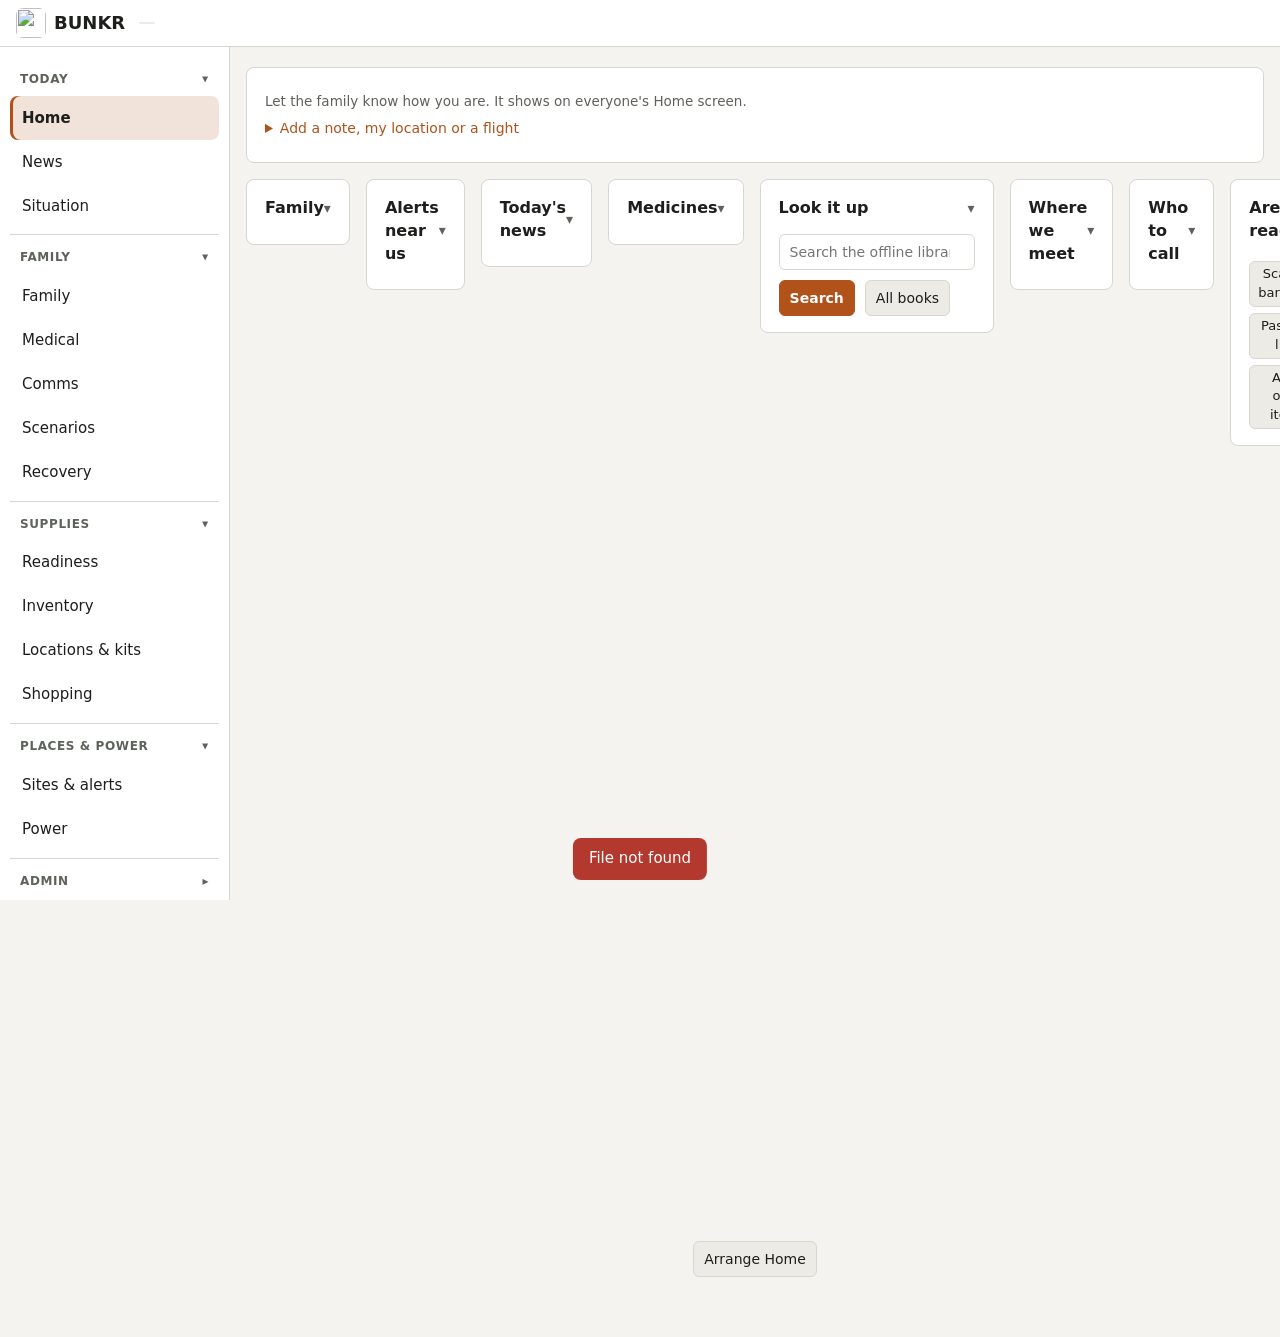
==== commit 874fb304: "BUNKR 1.1.0: comms, recovery, label reading, optional AI" ====
--- a/bunkr/static/index.html
+++ b/bunkr/static/index.html
@@ -44,6 +44,7 @@
     <button data-tab="medical">Medical</button>
     <button data-tab="comms">Comms</button>
     <button data-tab="scenarios">Scenarios</button>
+    <button data-tab="recovery">Recovery</button>
   </details>
   <details open data-group="supplies"><summary>Supplies</summary>
     <button data-tab="readiness">Readiness</button>
@@ -407,6 +408,9 @@
         <label>Per pack<input name="pack_size" type="number" step="any" min="0" value="1" title="How many are in each one: 24 for a case of 24 bottles. Leave at 1 for single items."></label>
         <label>Of what<input name="pack_unit" placeholder="bottles, bars (optional)"></label>
         <label id="per-unit-label"><span>Size of each</span><span class="inline-pair"><input name="size_value" type="number" step="any" min="0" value="0"><select name="size_unit" aria-label="Size unit"><option>ml</option><option>L</option><option>fl oz</option><option selected>gal</option></select></span></label>
+        <div class="label-read span-all" id="label-read" hidden><button type="button" id="label-read-btn">Read the nutrition label</button>
+          <input type="file" id="label-file" accept="image/*" capture="environment" hidden>
+          <span class="muted" id="label-msg">Take a photo of the Nutrition Facts; BUNKR fills in the calories.</span></div>
         <label class="gun-field" hidden>Type<select name="subtype"><option value="firearm">Firearm</option><option value="ammo">Ammunition</option><option value="magazine">Magazine</option><option value="gear">Other gear</option></select></label>
         <label class="gun-field" hidden>Caliber<input name="caliber" placeholder="9mm, .223 Rem, 12 ga" list="caliber-list"></label>
         <label class="gun-field serial-field" hidden>Serial number<input name="serial" autocomplete="off"></label>
@@ -561,7 +565,8 @@
   <section id="tab-family" class="tab" hidden>
     <div class="card">
       <div class="row"><h2>Family plan</h2>
-        <div class="row-right"><a class="btn" href="/api/family-plan.html" target="_blank" rel="noopener">Print the family plan</a></div></div>
+        <div class="row-right"><a class="btn" href="/api/family-plan.html" target="_blank" rel="noopener">Print the family plan</a>
+          <a class="btn" href="/api/kids-plan.html" target="_blank" rel="noopener">Print the kids' plan</a></div></div>
       <p class="muted">Meeting places come from Sites (types "meeting place"), radio channels from Comms ("In family plan"),
         the rest from this page. The plan is also copied into every encrypted document archive and onto the Pi and laptop.</p>
       <form id="planinfo-form" class="form-grid">
@@ -676,7 +681,192 @@
     <div id="scn-cards"></div>
   </section>
 
+  <section id="tab-recovery" class="tab" hidden>
+    <div class="card">
+      <div class="row"><h2>Home inventory</h2>
+        <div class="row-right"><a class="btn" href="/api/insurance-list.html" target="_blank" rel="noopener">Print for insurance</a>
+          <a class="btn" href="/api/insurance-list.csv" download="home-inventory.csv">Export CSV</a></div></div>
+      <p class="muted">What we own, room by room, with photos, for an insurance claim after a fire, flood or theft.
+        It stays on the home hub and goes in the encrypted document archive.<span data-admin-field> Serial numbers and receipts are seen by admins only.</span></p>
+      <p id="rc-totals"></p>
+      <div id="rc-rooms" class="row-right"></div>
+      <details id="rc-edit-box"><summary>Add rooms and items</summary>
+        <form id="rc-room-form" class="row gap">
+          <input name="name" placeholder="New room, e.g. Garage" required aria-label="Room name">
+          <button type="submit">Add room</button>
+        </form>
+        <form id="rc-item-form" class="form-grid">
+          <label>What is it<input name="name" required placeholder="e.g. TV"></label>
+          <label>Room<select name="room_id" id="rc-item-room"></select></label>
+          <label>Kind<input name="category" list="rc-cats" placeholder="Electronics"></label>
+          <datalist id="rc-cats"></datalist>
+          <label>Make and model<input name="make_model"></label>
+          <label data-admin-field>Serial number<input name="serial" autocomplete="off"></label>
+          <label>Bought on<input name="purchased" type="date"></label>
+          <label>Paid ($)<input name="price_paid" type="number" min="0" step="0.01"></label>
+          <label>To replace ($)<input name="replacement_value" type="number" min="0" step="0.01"></label>
+          <label class="span2">Notes<input name="notes"></label>
+          <div class="actions span-all"><button type="submit" class="primary" id="rc-item-save">Add item</button>
+            <button type="button" id="rc-item-cancel" hidden>Cancel edit</button></div>
+        </form>
+      </details>
+    </div>
+    <div id="rc-items"></div>
+    <div class="card">
+      <div class="row"><h2>Food plan</h2>
+        <div class="row-right"><label>Days <input id="mp-days" type="number" min="1" max="90" value="7" style="width:5em"></label>
+          <a class="btn" id="mp-print" href="/api/meal-plan.html?days=7" target="_blank" rel="noopener">Print</a></div></div>
+      <p class="muted">From the food in Inventory: how long it lasts, what to eat first, and a plan for each day.</p>
+      <div id="mp-out"></div>
+    </div>
+    <div class="card" id="fin-card" hidden>
+      <div class="row"><h2>Money and accounts</h2>
+        <div class="row-right"><a class="btn" href="/api/finance-sheet.html" target="_blank" rel="noopener">Print</a></div></div>
+      <p class="muted">Admins only. Who to call to get money, file a claim or pause bills. Never synced, never on phones offline,
+        never shown to the AI connector. Keep only the last 4 digits of any number.</p>
+      <div id="fin-list"></div>
+      <details id="fin-box"><summary id="fin-summary">Add an account</summary>
+        <form id="fin-form" class="form-grid">
+          <label>Bank or company<input name="institution" required></label>
+          <label>Kind<select name="kind" id="fin-kind"></select></label>
+          <label>Whose<input name="holder"></label>
+          <label>Last 4 digits<input name="last4" inputmode="numeric" maxlength="9" pattern="[0-9 *xX•-]*" autocomplete="off"></label>
+          <label>Phone<input name="phone" type="tel"></label>
+          <label>Website<input name="website"></label>
+          <label>Who to call<input name="contact" placeholder="Agent's name, claims line"></label>
+          <label class="span2">Paperwork is in<input name="paperwork" placeholder="Fire safe, blue folder"></label>
+          <label class="span-all">Policy and claim notes<textarea name="notes" rows="2"></textarea></label>
+          <div class="actions span-all"><button type="submit" class="primary" id="fin-save">Add</button>
+            <button type="button" id="fin-cancel" hidden>Cancel edit</button></div>
+        </form>
+      </details>
+    </div>
+  </section>
+
   <section id="tab-comms" class="tab" hidden>
+    <div id="partner-cards"></div>
+    <div class="card">
+      <h2>Radio nets</h2>
+      <p class="muted">Regular on-air meetups. The next one shows on the maintenance calendar.</p>
+      <ul class="plan-list" id="net-list"></ul>
+      <details id="net-edit" data-adult><summary>Add a net</summary>
+        <form id="net-form" class="form-grid">
+          <label>Name<input name="name" required placeholder="County ARES net"></label>
+          <label>Frequency or channel<input name="freq" placeholder="146.940 or GMRS 20"></label>
+          <label>Mode<select name="mode" id="net-mode"></select></label>
+          <label>Day<select name="weekday" id="net-day"></select></label>
+          <label>Time<input name="time" type="time"></label>
+          <label>Net control<input name="net_control" placeholder="Callsign or name"></label>
+          <label class="span2">Notes<input name="notes"></label>
+          <div class="actions span-all"><button type="submit" class="primary">Save net</button>
+            <button type="button" id="net-cancel" hidden>Cancel edit</button></div>
+        </form>
+      </details>
+      <h3>Check-in log</h3>
+      <form id="netlog-form" class="form-grid">
+        <label>Net<select name="net_id" id="netlog-net"></select></label>
+        <label>When<input name="at" type="datetime-local"></label>
+        <label>Who checked in<input name="who" required placeholder="Callsign or name"></label>
+        <label>Signal<input name="signal" placeholder="59, weak, full quieting"></label>
+        <label class="span2">Notes<input name="notes"></label>
+        <div class="actions span-all"><button type="submit" class="primary">Log check-in</button></div>
+      </form>
+      <div class="table-wrap"><table id="netlog-table">
+        <thead><tr><th>When</th><th>Net</th><th>Who</th><th>Signal</th><th>Notes</th><th></th></tr></thead><tbody></tbody></table></div>
+    </div>
+    <div class="card">
+      <h2>Messages (ICS-213)</h2>
+      <p class="muted">The standard written message. Print it, or copy it as plain text to paste into Winlink Express or JS8Call.</p>
+      <details id="ics-edit" data-adult><summary id="ics-summary">Write a message</summary>
+        <form id="ics-form" class="form-grid">
+          <label>Sent or received<select name="direction"><option value="sent">Sent</option><option value="received">Received</option></select></label>
+          <label>Incident (optional)<input name="incident"></label>
+          <label>To<input name="to_name" required></label>
+          <label>To position<input name="to_position" placeholder="e.g. Net control"></label>
+          <label>From<input name="from_name" required></label>
+          <label>From position<input name="from_position"></label>
+          <label class="span2">Subject<input name="subject"></label>
+          <label>Date<input name="msg_date" type="date"></label>
+          <label>Time<input name="msg_time" type="time"></label>
+          <label class="span-all">Message<textarea name="message" rows="6" required></textarea></label>
+          <label>Approved by<input name="approved_name"></label>
+          <label>Approver position<input name="approved_position"></label>
+          <label class="span-all">Reply<textarea name="reply" rows="3"></textarea></label>
+          <label>Replied by<input name="reply_name"></label>
+          <label>Replier position<input name="reply_position"></label>
+          <label>Reply date/time<input name="reply_at" placeholder="2026-11-22 1930"></label>
+          <div class="actions span-all"><button type="submit" class="primary">Save message</button>
+            <button type="button" id="ics-cancel" hidden>Cancel edit</button></div>
+        </form>
+      </details>
+      <ul class="plan-list" id="ics-list"></ul>
+    </div>
+    <div class="card">
+      <h2>Neighbors</h2>
+      <p class="muted">Who's around us and what they can help with. Those with a position show on the Situation map.</p>
+      <div class="row gap"><label>Skill<select id="nb-filter"><option value="">Anyone</option></select></label></div>
+      <div id="nb-list"></div>
+      <details id="nb-edit" data-adult><summary id="nb-summary">Add a neighbor</summary>
+        <form id="nb-form" class="form-grid">
+          <label>Name<input name="name" required></label>
+          <label class="span2">Address or place<input name="place" placeholder="Blue house on the corner"></label>
+          <label>Phone<input name="phone" type="tel"></label>
+          <label>Callsign<input name="callsign"></label>
+          <label>Email or other<input name="contact"></label>
+          <label>Latitude (optional)<input name="lat" type="number" step="any"></label>
+          <label>Longitude (optional)<input name="lon" type="number" step="any"></label>
+          <fieldset class="span-all profile"><legend>Skills</legend><div class="na-list" id="nb-skills"></div></fieldset>
+          <label class="span2">Other skills<input name="skills_other" placeholder="Beekeeper, nurse in training"></label>
+          <label class="span-all">Notes<input name="notes"></label>
+          <div class="actions span-all"><button type="submit" class="primary">Save neighbor</button>
+            <button type="button" id="nb-cancel" hidden>Cancel edit</button></div>
+        </form>
+      </details>
+    </div>
+    <div class="card">
+      <h2>Licenses and skills</h2>
+      <p class="muted">Radio licenses and certificates for each person. BUNKR reminds the person and admins 60 days before one
+        expires, and it shows on the maintenance calendar.</p>
+      <div id="lic-due"></div>
+      <div class="table-wrap"><table id="lic-table">
+        <thead><tr><th>Person</th><th>What</th><th>Callsign / number</th><th>Expires</th><th></th></tr></thead><tbody></tbody></table></div>
+      <details id="lic-edit"><summary id="lic-summary">Add a license or certificate</summary>
+        <form id="lic-form" class="form-grid">
+          <label>Person<select name="person_id" id="lic-person" required></select></label>
+          <label>What<select name="kind" id="lic-kind"></select></label>
+          <label>Name (for Other)<input name="label" placeholder="Wilderness First Responder"></label>
+          <label>Ham class<select name="class" id="lic-class"><option value="">—</option></select></label>
+          <label>Callsign<input name="callsign"></label>
+          <label>Number<input name="number" placeholder="Certificate or FRN"></label>
+          <label>Expires<input name="expires" type="date"></label>
+          <label class="span2">Notes<input name="notes"></label>
+          <div class="actions span-all"><button type="submit" class="primary">Save</button>
+            <button type="button" id="lic-cancel" hidden>Cancel edit</button></div>
+        </form>
+      </details>
+    </div>
+    <div class="card" id="partner-setup" data-admin hidden>
+      <h2>Partner hubs</h2>
+      <p class="muted">For a trusted neighbor who runs their own BUNKR. Off until you set it up. A share never includes
+        firearms, medical, documents, money, supplies, or where anyone is.</p>
+      <h3>Share with a partner</h3>
+      <form id="share-form" class="form-grid">
+        <label>Who it's for<input name="name" required placeholder="The Garcias"></label>
+        <fieldset class="span-all profile"><legend>Includes</legend><div class="na-list" id="share-parts"></div></fieldset>
+        <div class="actions span-all"><button type="submit" class="primary">Make share</button></div>
+      </form>
+      <div id="share-new"></div>
+      <ul class="plan-list" id="share-list"></ul>
+      <h3>Read a partner's share</h3>
+      <form id="partner-form" class="form-grid">
+        <label>Name<input name="name" required placeholder="Garcia house"></label>
+        <label class="span2">Share address<input name="url" placeholder="https://their-bunkr/api/partner/…"></label>
+        <label class="span2">Token<input name="token" type="password" autocomplete="off" placeholder="blank = keep the saved one"></label>
+        <div class="actions span-all"><button type="submit" class="primary">Save partner</button>
+          <button type="button" id="partner-cancel" hidden>Cancel edit</button></div>
+      </form>
+      <ul class="plan-list" id="partner-list"></ul>
+    </div>
     <div class="card">
       <div class="row"><h2>Radios</h2>
         <div class="row-right"><a class="btn" href="/api/radio/cards.html" target="_blank" rel="noopener">Print all channel cards</a>
@@ -1048,6 +1238,72 @@
           <button type="button" class="link" id="ha-forget" hidden>Forget the token</button></div>
       </form>
     </div>
+    <div class="card" id="ai-card" hidden>
+      <h2>AI (optional)</h2>
+      <p class="muted">BUNKR works fully without AI. Turn these on only if you want them. Nothing else in BUNKR uses AI.</p>
+      <form id="ai-form" class="form-grid">
+        <label class="check span-all"><input type="checkbox" name="summaries"> AI summaries in the morning brief and news
+          <span class="muted">(where outlets agree and differ; sorting stories by place and topic)</span></label>
+        <label class="check span-all"><input type="checkbox" name="connector"> AI connector (MCP)
+          <span class="muted">(an AI assistant can read your inventory and add or move items after you sign in; never firearms)</span></label>
+        <label class="span2">Where the AI runs<select name="provider"></select></label>
+        <label class="ai-ollama">Ollama address<input name="ollama_url" autocomplete="off" spellcheck="false" placeholder="http://127.0.0.1:11434"></label>
+        <label class="ai-ollama">Model<input name="model" autocomplete="off" spellcheck="false" placeholder="llama3.1:8b"></label>
+        <p class="muted span-all" id="ai-note"></p>
+        <div class="actions span-all"><button type="submit" class="primary">Save</button> <button type="button" id="ai-test">Test the AI</button></div>
+      </form>
+    </div>
+    <div class="card" id="naming-card" hidden>
+      <h2>Names for scanned items</h2>
+      <p class="muted">How BUNKR names a product it finds by barcode, so like items sort together. You can still change any name before saving.</p>
+      <form id="naming-form" class="form-grid">
+        <label class="span2">Start from<select name="preset"><option value="">Pick a style…</option></select></label>
+        <div class="span-all">
+          <div class="muted">Your pattern, left to right. Tap a piece to move or remove it.</div>
+          <div class="chips name-pieces" id="naming-pieces"></div>
+          <div class="actions" id="naming-move" hidden><button type="button" data-move="-1">◀ Move left</button>
+            <button type="button" data-move="1">Move right ▶</button> <button type="button" data-move="0">Remove</button></div>
+        </div>
+        <label>Add a field<select name="add_field"><option value="">Add…</option></select></label>
+        <label>Add punctuation<select name="add_punct"><option value="">Add…</option>
+          <option value=", ">, comma</option><option value=" ">space</option><option value=" - ">- dash</option>
+          <option value=" / ">/ slash</option><option value=" | ">| bar</option><option value=": ">: colon</option>
+          <option value="; ">; semicolon</option><option value=".">. dot</option>
+          <option value="[">[ open</option><option value="]">] close</option><option value="(">( open</option><option value=")">) close</option></select></label>
+        <label>Capitals<select name="caps"></select></label>
+        <label>Between details<select name="joiner"></select></label>
+        <div class="span-all"><div class="muted">Looks like:</div><ul class="name-examples" id="naming-examples"></ul>
+          <p class="muted" id="naming-problem" hidden></p></div>
+        <p class="muted span-all">Empty fields drop out with the punctuation before them. New pieces go after the one you tapped.</p>
+        <div class="actions span-all"><button type="submit" class="primary">Save</button> <button type="button" id="naming-default">Use the default</button></div>
+      </form>
+    </div>
+    <div class="card" id="foodsources-card" hidden>
+      <h2>Barcode lookups</h2>
+      <p class="muted">Where BUNKR looks up a barcode it hasn't seen, in order. All are free; only the barcode number is sent.</p>
+      <form id="foodsources-form" class="form-grid">
+        <p class="span-all">1. Open Food Facts (always) · 2. Kroger (below, if set up)</p>
+        <label class="check span-all"><input type="checkbox" name="upcitemdb"> 3. UPCitemdb <span class="muted">(names and sizes, up to 100 a day)</span></label>
+        <label class="check span-all"><input type="checkbox" name="usda"> 4. USDA FoodData Central <span class="muted">(calories for many brands; also fills in calories the others miss)</span></label>
+        <label class="span2">Your own USDA key (optional)<input name="usda_key" type="password" autocomplete="off" placeholder="Free from api.data.gov; without one BUNKR uses the shared DEMO_KEY"></label>
+        <p class="muted span-all" id="foodsources-note"></p>
+        <div class="actions span-all"><button type="submit" class="primary">Save</button> <button type="button" class="link" id="usda-forget" hidden>Forget my USDA key</button></div>
+      </form>
+    </div>
+    <div class="card" id="kroger-card" hidden>
+      <h2>Barcode lookup: Kroger</h2>
+      <p class="muted">When a scanned barcode isn't in Open Food Facts, BUNKR can look it up in Kroger's catalog (Kroger, King Soopers,
+        Ralphs, Fred Meyer and their other stores, including store brands). Only the barcode number is sent.</p>
+      <form id="kroger-form" class="form-grid">
+        <label>Client id<input name="client_id" autocomplete="off" spellcheck="false"></label>
+        <label>Client secret<input name="client_secret" type="password" autocomplete="off" placeholder="leave empty to keep it"></label>
+        <p class="muted span-all">Free: sign in at <a href="https://developer.kroger.com" target="_blank" rel="noopener">developer.kroger.com</a>,
+          create an application (production), and give it the <b>Product</b> scope. Paste its client id and secret here.</p>
+        <div class="actions span-all"><button type="submit" class="primary">Save</button> <button type="button" id="kroger-test">Test it</button>
+          <button type="button" class="link" id="kroger-forget" hidden>Forget the secret</button></div>
+      </form>
+      <p class="muted" id="kroger-status"></p>
+    </div>
     <div class="card" id="version-card">
       <h2>BUNKR version</h2>
       <p id="version-now"></p>
--- a/bunkr/static/style.css
+++ b/bunkr/static/style.css
@@ -524,3 +524,16 @@
 .version-notes { white-space: pre-wrap; font-size: 13.5px; max-height: 320px; overflow: auto; padding: 8px 0; overflow-wrap: anywhere; }
 .version-steps li { margin: 4px 0; overflow-wrap: anywhere; }
 .version-avail { margin: 0 0 6px; }
+.name-pieces { margin: 6px 0; gap: 6px; }
+.name-pieces .chip-btn { min-height: 34px; padding: 5px 12px; }
+.name-pieces .name-field { font-weight: 600; }
+.name-pieces .name-punct { font-family: ui-monospace, monospace; min-width: 34px; }
+.name-pieces .picked { outline: 2px solid var(--accent, #2b6cb0); }
+.name-examples { margin: 4px 0; padding-left: 18px; }
+.name-examples li { font-weight: 600; }
+
+/* recovery: photo thumbnails on the home inventory */
+.rc-thumbs { display: flex; flex-wrap: wrap; gap: 6px; margin: 6px 0; }
+.rc-thumbs span { position: relative; }
+.rc-thumbs img { height: 64px; width: auto; max-width: 110px; object-fit: cover; border-radius: 6px; border: 1px solid var(--border); display: block; }
+#ics-form textarea { width: 100%; box-sizing: border-box; }
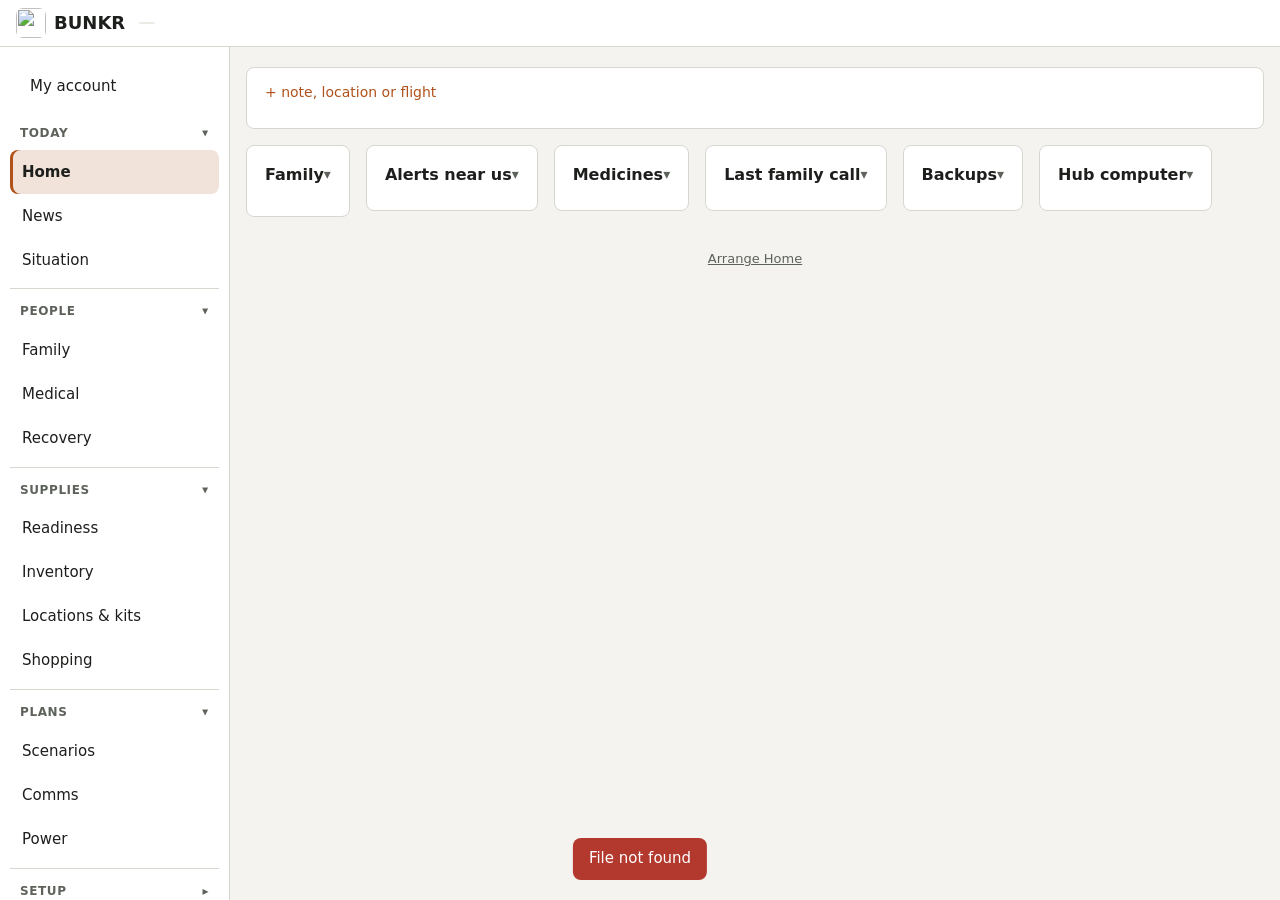
==== commit 9e493bdf: "BUNKR 1.3.0: Home at a glance, My account, offline weather, bin labels, a cleaner app" ====
--- a/bunkr/static/index.html
+++ b/bunkr/static/index.html
@@ -34,16 +34,15 @@
 </section>
 <div class="shell">
 <nav id="tabs" class="drawer" aria-label="Screens">
+  <div class="drawer-me"><button type="button" data-tab="account" id="menu-account">My account</button></div>
   <details open data-group="today"><summary>Today</summary>
     <button data-tab="home" class="active">Home</button>
     <button data-tab="brief">News</button>
     <button data-tab="situation">Situation</button>
   </details>
-  <details open data-group="family"><summary>Family</summary>
+  <details open data-group="people"><summary>People</summary>
     <button data-tab="family">Family</button>
     <button data-tab="medical">Medical</button>
-    <button data-tab="comms">Comms</button>
-    <button data-tab="scenarios">Scenarios</button>
     <button data-tab="recovery">Recovery</button>
   </details>
   <details open data-group="supplies"><summary>Supplies</summary>
@@ -52,91 +51,81 @@
     <button data-tab="locations">Locations &amp; kits</button>
     <button data-tab="shopping">Shopping</button>
   </details>
-  <details open data-group="places"><summary>Places &amp; power</summary>
-    <button data-tab="sites">Sites &amp; alerts</button>
+  <details open data-group="plans"><summary>Plans</summary>
+    <button data-tab="scenarios">Scenarios</button>
+    <button data-tab="comms">Comms</button>
     <button data-tab="power">Power</button>
   </details>
-  <details data-group="admin"><summary>Admin</summary>
+  <details data-group="setup"><summary>Setup</summary>
+    <button data-tab="household">Household</button>
+    <button data-tab="sites">Sites &amp; maps</button>
+    <button data-tab="radios">Mesh &amp; radios</button>
     <button data-tab="documents" data-admin>Documents</button>
     <button data-tab="kit" data-admin>USB kit</button>
     <button data-tab="backups" data-admin>Backups</button>
     <button data-tab="nodes" data-admin>Nodes</button>
     <button data-tab="downloads" data-admin>Downloads</button>
   </details>
-  <details open data-group="settings"><summary>Settings</summary>
-    <button data-tab="household">Household &amp; account</button>
-  </details>
+  <div class="drawer-account" id="drawer-account" hidden>
+    <span class="muted" id="drawer-who"></span>
+    <button type="button" class="link" id="drawer-view"></button>
+    <button type="button" class="link" id="drawer-logout">Log out</button>
+  </div>
 </nav>
 
 <main>
   <div id="offline-bar" class="offline-bar" role="status" hidden></div>
+  <div id="demo-bar" class="demo-bar" hidden>Demo: the Rivera family is made up. Nothing here is real, and nothing is fetched or sent.</div>
   <div id="toast" class="toast" hidden></div>
 
   <section id="tab-home" class="tab">
     <div id="call-card" class="card call-card" hidden></div>
+    <div class="chip-strip" id="home-chips" role="list" aria-label="At a glance" hidden></div>
     <div class="card checkin-card" id="checkin-card">
-      <div class="checkin-btns" id="checkin-btns"></div>
-      <p class="muted" id="checkin-help">Let the family know how you are. It shows on everyone's Home screen.</p>
-      <details class="checkin-extra" id="checkin-extra"><summary>Add a note, my location or a flight</summary>
+      <p class="warn" id="checkin-help" hidden></p>
+      <details class="checkin-extra" id="checkin-extra"><summary>+ note, location or flight</summary>
         <input id="checkin-note" maxlength="300" placeholder="Where you are, what you need">
-        <input id="checkin-flight" maxlength="12" placeholder="Flying? Flight number, e.g. UA 1234" aria-label="Flight number" autocapitalize="characters">
+        <input id="checkin-flight" maxlength="40" list="airline-list" placeholder="Flying? Airline and number, e.g. United 1234" aria-label="Flight number" autocapitalize="words">
+        <datalist id="airline-list"></datalist>
         <label class="check"><input type="checkbox" id="checkin-loc"> Share my location</label>
         <label class="check" id="checkin-lowbat-box"><input type="checkbox" id="checkin-lowbat"> My battery is low</label>
         <p class="muted" id="checkin-batt" hidden></p>
       </details>
+      <div class="checkin-btns" id="checkin-btns"></div>
       <div class="flight-prompt" id="flight-prompt" hidden></div>
-      <span class="muted me-name" id="me-name"></span>
     </div>
     <div class="home-tiles" id="home-tiles">
     <div class="card tile-card" data-tile="board">
       <h2 class="tile-head"><button type="button" class="tile-toggle" aria-expanded="true">Family</button></h2>
-      <div class="tile-body"><ul class="board" id="board"></ul></div>
+      <div class="tile-body"><ul class="board" id="board"></ul>
+        <p class="board-actions"><button type="button" id="call-open" hidden>Send a family call</button></p></div>
     </div>
     <div class="card tile-card" data-tile="alerts">
       <h2 class="tile-head"><button type="button" class="tile-toggle" aria-expanded="true">Alerts near us</button></h2>
       <div class="tile-body"><div id="home-alerts"></div></div>
     </div>
-    <div class="card tile-card" data-tile="news">
-      <h2 class="tile-head"><button type="button" class="tile-toggle" aria-expanded="true">Today's news</button></h2>
-      <div class="tile-body"><div id="home-news"></div></div>
-    </div>
     <div class="card tile-card" data-tile="med">
       <h2 class="tile-head"><button type="button" class="tile-toggle" aria-expanded="true">Medicines</button></h2>
       <div class="tile-body"><div id="home-med"></div></div>
     </div>
-    <div class="card tile-card" data-tile="lookup">
-      <h2 class="tile-head"><button type="button" class="tile-toggle" aria-expanded="true">Look it up</button></h2>
-      <div class="tile-body">
-      <form id="lookup-form" class="row gap"><input id="lookup-q" type="search" maxlength="200" placeholder="Search the offline library: burns, boil water, generator" aria-label="Search the offline library">
-        <button type="submit" class="primary">Search</button> <a class="btn" id="lookup-all" target="_blank" rel="noopener">All books</a></form>
-      <p class="muted" id="lookup-home" hidden>Books open on the home Wi-Fi.</p>
-      <ul class="plain lookup" id="lookup-out"></ul>
-    </div>
-    </div>
-    <div class="card tile-card" data-tile="places">
-      <h2 class="tile-head"><button type="button" class="tile-toggle" aria-expanded="true">Where we meet</button></h2>
-      <div class="tile-body"><ul id="home-places" class="plain"></ul></div>
-    </div>
-    <div class="card tile-card" data-tile="contacts">
-      <h2 class="tile-head"><button type="button" class="tile-toggle" aria-expanded="true">Who to call</button></h2>
-      <div class="tile-body"><ul id="home-contacts" class="plain"></ul></div>
-    </div>
-    <div class="card tile-card" data-tile="ready">
-      <h2 class="tile-head"><button type="button" class="tile-toggle" aria-expanded="true">Are we ready?</button></h2>
-      <div class="tile-body"><p id="home-ready"></p>
-        <div class="quick-add"><button type="button" class="small" data-quick="scan">Scan a barcode</button>
-          <button type="button" class="small" data-quick="paste">Paste a list</button>
-          <button type="button" class="small" data-quick="one">Add one item</button></div></div>
-    </div>
     <div class="card tile-card" data-tile="lastcall">
       <h2 class="tile-head"><button type="button" class="tile-toggle" aria-expanded="true">Last family call</button></h2>
       <div class="tile-body"><div id="lastcall-card"></div></div>
     </div>
-    <div class="card tile-card" data-tile="sendcall">
-      <h2 class="tile-head"><button type="button" class="tile-toggle" aria-expanded="true">Send a family call</button></h2>
-      <div class="tile-body">
-      <p class="muted">Everyone sees it at the top of their Home screen, and on the Pi, until you send "All clear".</p>
+    <div class="card tile-card" data-tile="backup">
+      <h2 class="tile-head"><button type="button" class="tile-toggle" aria-expanded="true">Backups</button></h2>
+      <div class="tile-body"><div id="backup-card"></div></div>
+    </div>
+    <div class="card tile-card" data-tile="hub">
+      <h2 class="tile-head"><button type="button" class="tile-toggle" aria-expanded="true">Hub computer</button></h2>
+      <div class="tile-body"><div id="hub-card"></div></div>
+    </div>
+    </div>
+    <p class="home-foot"><button type="button" id="home-arrange">Arrange Home</button></p>
+    <dialog id="call-dialog">
+      <div class="row"><h2>Send a family call</h2><button type="button" class="link" id="call-close">Close</button></div>
       <form id="call-form" class="form-grid">
+        <p class="muted span-all">Everyone sees it at the top of their Home screen, and on the Pi, until you send "All clear".</p>
         <label>What<select name="kind" id="call-kind"></select></label>
         <label id="call-site-label">Where<select name="site_id" id="call-site"></select></label>
         <label class="span2">Message<input name="message" maxlength="500" placeholder="Optional: route, what to bring, when"></label>
@@ -144,38 +133,7 @@
           quiet hours, and you get a report of who checked in and how fast.</label>
         <div class="actions span-all"><button type="submit" class="primary">Send to everyone</button></div>
       </form>
-    </div>
-    </div>
-    <div class="card tile-card" data-tile="push">
-      <h2 class="tile-head"><button type="button" class="tile-toggle" aria-expanded="true">Notifications on this phone</button></h2>
-      <div class="tile-body">
-      <div class="row-right"><button id="push-toggle" class="primary"></button> <button id="push-test" hidden>Send a test</button></div>
-      <p class="muted" id="push-status"></p>
-      <p class="muted" id="push-ios" hidden>On iPhone: tap Share, then <strong>Add to Home Screen</strong>. Open BUNKR from the
-        Home Screen and turn notifications on there (iOS 16.4 or later).</p>
-      <form id="push-prefs" class="form-grid">
-        <p class="muted span-all">Always on: "Act now" alerts at your places, family calls, and anyone who needs help. They come
-          through quiet hours too.</p>
-        <label class="check"><input type="checkbox" name="priority"> "Soon / near you" alerts</label>
-        <label>Up to this many a day<input type="number" name="priority_cap" min="0" max="20"></label>
-        <label>Family check-ins<select name="checkins" id="push-checkins"></select></label>
-        <label class="check"><input type="checkbox" name="brief"> Morning brief</label>
-        <label>Quiet from<input type="time" name="quiet_start"></label>
-        <label>Quiet until<input type="time" name="quiet_end"></label>
-        <label>Reminders (documents, medicine)<select name="reminders_by" id="push-reminders"></select></label>
-        <label>My email<input type="email" name="email" autocomplete="email" placeholder="for reminders by email"></label>
-        <p class="muted span-all" id="push-email-note" hidden></p>
-        <p class="muted span-all">Everything also shows under the bell at the top, even during quiet hours.</p>
-        <div class="actions span-all"><button type="submit">Save</button></div>
-      </form>
-    </div>
-    </div>
-    <div class="card tile-card" data-tile="backup">
-      <h2 class="tile-head"><button type="button" class="tile-toggle" aria-expanded="true">Backups</button></h2>
-      <div class="tile-body"><div id="backup-card"></div></div>
-    </div>
-    </div>
-    <p class="home-foot"><button type="button" id="home-arrange">Arrange Home</button></p>
+    </dialog>
     <dialog id="arrange-dialog">
       <div class="row"><h2>Arrange Home</h2><button type="button" class="link" id="arrange-close">Done</button></div>
       <p class="muted">Drag <span aria-hidden="true">&#8942;&#8942;</span> or use the arrows to move a tile; untick to hide it. The family call and check-in
@@ -190,7 +148,6 @@
       <button type="button" data-nv="feed" class="on" aria-pressed="true">For you</button>
       <button type="button" data-nv="map" aria-pressed="false">Map</button>
       <button type="button" data-nv="brief" aria-pressed="false">Morning brief</button>
-      <button type="button" data-nv="chatter" aria-pressed="false">Unconfirmed</button>
     </div>
     <div id="news-feed-view">
       <div class="chip-row" id="news-areas" role="group" aria-label="Where"></div>
@@ -218,16 +175,6 @@
       </div>
       <div id="map-list"></div>
     </div>
-    <div id="news-chatter-view" hidden>
-      <div class="card chatter-about">
-        <h2>Unconfirmed: what people are posting</h2>
-        <p class="muted">Public posts on Bluesky and Reddit that name a family town and mention trouble (water, power, fire, a hack...).
-          Nobody has checked these: treat them as a heads-up, not a fact. When a news outlet reports it, the post says so.
-          Two different people posting the same thing goes to everyone's bell.</p>
-        <p class="muted" id="chatter-places"></p>
-      </div>
-      <div id="chatter-list"></div>
-    </div>
     <div id="news-brief-view" hidden>
       <div class="card">
         <div class="row"><h2 id="brief-title">Morning brief</h2>
@@ -250,6 +197,10 @@
         <div class="check-grid" id="news-prefs-areas"></div>
         <h3>Topics</h3>
         <div class="check-grid" id="news-prefs-topics"></div>
+        <h3>Sources</h3>
+        <p class="muted">Untick a region, or open it and untick single outlets, to keep them out of your feed. A story others
+          reported stays, without that outlet.</p>
+        <div id="news-prefs-sources" class="src-groups"></div>
         <h3>Watch for</h3>
         <label>Words or names to tell me about as soon as any outlet has them, one per line (your bank, your town, "USDA")
           <textarea name="watch" rows="3" maxlength="900" placeholder="Your power company&#10;Your bank&#10;Your town"></textarea></label>
@@ -290,7 +241,7 @@
         </form>
       </div>
       <div class="card">
-        <h2>Add a device</h2>
+        <details class="add-form"><summary>Add a device</summary>
         <p><label>A common one<select id="pw-preset"></select></label></p>
         <form id="pw-dev-form" class="form-grid">
           <label class="span2">Device<input name="name" required></label>
@@ -303,12 +254,16 @@
           <label class="span2">Notes<input name="notes"></label>
           <div class="actions span-all"><button type="submit" class="primary" id="pw-dev-save">Add</button>
             <button type="button" id="pw-dev-cancel" hidden>Cancel edit</button></div>
-        </form>
+        </form></details>
       </div>
     </div>
     <div class="card"><p class="muted" id="pw-assume"></p></div>
   </section>
   <section id="tab-situation" class="tab" hidden>
+    <div class="card" id="weather-card">
+      <h2>Weather at home</h2>
+      <div id="home-weather"></div>
+    </div>
     <div class="card">
       <div class="row"><h2>What's happening</h2>
         <div class="row-right"><span class="muted" id="sit-asof"></span>
@@ -332,8 +287,8 @@
     <div class="card"><h2>Good to know</h2><div id="sit-routine"></div></div>
     </div>
     <div class="grid2">
-      <div class="card"><h2>Sources</h2><ul class="plain" id="sit-sources"></ul></div>
-      <div class="card" id="sit-prefs-card" hidden>
+      <div class="card"><details class="sit-sources-box"><summary id="sit-sources-sum">Sources</summary><ul class="plain" id="sit-sources"></ul></details></div>
+      <div class="card fold-me" id="sit-prefs-card" hidden>
         <h2>What to watch</h2>
         <p class="muted">A cyber item becomes "near you" when it names something here. One per line.</p>
         <form id="sit-prefs" class="form-grid">
@@ -352,6 +307,13 @@
       <div class="field-links" id="field-links"></div>
       <p class="muted" id="field-lock" hidden></p>
     </div>
+    <div class="card" id="ready-card">
+      <h2>Are we ready?</h2>
+      <p id="home-ready"></p>
+      <div class="quick-add"><button type="button" class="small" data-quick="scan">Scan a barcode</button>
+        <button type="button" class="small" data-quick="paste">Paste a list</button>
+        <button type="button" class="small" data-quick="one">Add one item</button></div>
+    </div>
     <div id="run-card" hidden></div>
     <div class="card alerts-card" id="alerts-card" hidden>
       <h2>Weather alerts</h2>
@@ -398,7 +360,7 @@
       <div class="row"><h2 id="item-form-title">Add item</h2>
         <div class="row-right quick-add"><button type="button" class="small" data-quick="scan">Scan a barcode</button>
           <button type="button" class="small" data-quick="paste">Paste a list</button>
-          <button type="button" class="small phone-only" id="add-open" aria-expanded="false">Add one item</button></div></div>
+          <button type="button" class="small" id="add-open" aria-expanded="false">Add one item</button></div></div>
       <form id="item-form" class="form-grid">
         <label>Name<input name="name" required placeholder="e.g. 5-gallon water jug"></label>
         <label>Category<select name="category" id="item-category"></select></label>
@@ -428,6 +390,7 @@
         <div class="actions span-all">
           <button type="submit" class="primary">Save item</button>
           <button type="button" id="item-cancel" hidden>Cancel edit</button>
+          <button type="button" id="item-delete" class="danger" hidden>Delete item</button>
         </div>
       </form>
     </div>
@@ -438,8 +401,15 @@
           <input id="inv-search" type="search" placeholder="Search">
           <select id="inv-filter"><option value="">All categories</option></select>
           <select id="inv-loc-filter"><option value="">All locations</option></select>
-          <a class="btn" href="/api/export.csv" download="inventory.csv">Export CSV</a>
-          <a class="btn" href="/api/report.html" target="_blank" rel="noopener">Printable report</a>
+          <span class="inv-files"><a class="btn small" href="/api/export.csv" download="inventory.csv">Export CSV</a>
+          <details class="menu" id="imp-menu"><summary class="btn small">Import</summary>
+            <div class="menu-list">
+              <label class="btn small" for="imp-file">Import a CSV file</label>
+              <a class="btn small" href="/api/inventory-template.csv" download="inventory-template.csv">Export template</a>
+            </div>
+          </details>
+          <input type="file" id="imp-file" accept=".csv,text/csv" hidden>
+          <a class="btn small" href="/api/report.html" target="_blank" rel="noopener">Printable report</a></span>
         </div>
       </div>
       <div class="row gap" id="move-bar" hidden>
@@ -460,7 +430,7 @@
 
   <section id="tab-locations" class="tab" hidden>
     <div class="card">
-      <h2 id="loc-form-title">Add location</h2>
+      <details class="add-form"><summary id="loc-form-title">Add location</summary>
       <p class="muted">Where things are kept: rooms and shelves at home, each vehicle, each person's go-bag,
         off-site stashes. Vehicles and go-bags get their own readiness score. Pick "Inside" to put a spot or
         container in another location (up to two levels, e.g. Bedroom &gt; Under bed &gt; Safe); it counts the same as the one it's in.</p>
@@ -475,10 +445,10 @@
         <label class="span2">Notes<input name="notes"></label>
         <div class="actions span-all"><button type="submit" class="primary">Save location</button>
           <button type="button" id="loc-cancel" hidden>Cancel edit</button></div>
-      </form>
-    </div>
-    <div class="card">
-      <h2>Locations</h2>
+      </form></details>
+    </div>
+    <div class="card">
+      <div class="row"><h2>Locations</h2><div class="row-right"><a class="btn small" href="/api/labels.html" target="_blank" rel="noopener">Print bin labels</a></div></div>
       <div class="table-wrap"><table id="loc-table">
         <thead><tr><th>Name</th><th>Type</th><th>Items</th><th>Home supply</th><th>Kit score</th><th></th></tr></thead>
         <tbody></tbody>
@@ -506,28 +476,24 @@
   </section>
 
   <section id="tab-sites" class="tab" hidden>
+    <div class="card" id="station-card" hidden>
+      <h2>Weather station</h2>
+      <p class="muted">A weather station at home sends its readings here: they show on Home, and BUNKR warns from them with no
+        internet (pressure falling fast, strong gusts, heavy rain, heat, a freeze).</p>
+      <div id="station-body"></div>
+    </div>
     <div class="card" id="lw-card" hidden>
       <h2>Local watch</h2>
       <p class="muted">Every 10 minutes BUNKR looks for news about each family town (from the addresses below, plus any you add), and
-        trouble there is sent to everyone as "Near Jordan (Nederland)". It also reads public Bluesky posts, and Reddit once it has a key,
-        for early, unconfirmed reports (News tab, Unconfirmed).</p>
+        trouble there is sent to everyone as "Near Jordan (Nederland)".</p>
       <ul class="plain lw-places" id="lw-places"></ul>
       <form id="lw-form" class="form-grid">
         <label class="span2">Other towns to watch, one per line (like "Conifer, CO")<textarea name="extra_places" rows="2"></textarea></label>
-        <label class="check"><input type="checkbox" name="bluesky"> Read public Bluesky posts</label>
-        <label>Subreddits, one per line<textarea name="subreddits" rows="2" placeholder="Denver&#10;Colorado"></textarea></label>
-        <label>Reddit app id<input name="reddit_id" autocomplete="off" spellcheck="false"></label>
-        <label>Reddit app secret<input name="reddit_secret" type="password" autocomplete="off" placeholder="leave empty to keep it"></label>
-        <p class="muted span-all">Reddit: while logged in, open <a href="https://www.reddit.com/prefs/apps" target="_blank" rel="noopener">reddit.com/prefs/apps</a>,
-          "create another app", type <b>script</b>, any name, redirect uri <code>http://localhost</code>. The id is the short code under the
-          app's name; the secret is labelled "secret". BUNKR only reads.</p>
-        <div class="actions span-all"><button type="submit" class="primary">Save</button> <button type="button" id="lw-run">Check now</button>
-          <button type="button" class="link" id="lw-forget" hidden>Forget the Reddit secret</button></div>
-      </form>
-      <p class="muted" id="lw-status"></p>
-    </div>
-    <div class="card">
-      <h2 id="site-form-title">Add site</h2>
+        <div class="actions span-all"><button type="submit" class="primary">Save</button> <button type="button" id="lw-run">Check now</button></div>
+      </form>
+    </div>
+    <div class="card">
+      <details class="add-form"><summary id="site-form-title">Add site</summary>
       <p class="muted">Home, bug-out spots and relatives. The address is looked up once with the U.S. Census
         geocoder (or type coordinates). Each site gets its county's FEMA hazard ratings and live National
         Weather Service alerts, refreshed every 15 minutes.</p>
@@ -540,7 +506,7 @@
         <label class="span2">Notes<input name="notes"></label>
         <div class="actions span-all"><button type="submit" class="primary" id="site-save">Save site</button>
           <button type="button" id="site-cancel" hidden>Cancel edit</button></div>
-      </form>
+      </form></details>
     </div>
     <div class="card" id="maps-card" hidden>
       <div class="row"><h2>Offline maps</h2>
@@ -562,23 +528,11 @@
     <div id="site-cards"></div>
   </section>
 
-  <section id="tab-family" class="tab" hidden>
-    <div class="card">
-      <div class="row"><h2>Family plan</h2>
-        <div class="row-right"><a class="btn" href="/api/family-plan.html" target="_blank" rel="noopener">Print the family plan</a>
-          <a class="btn" href="/api/kids-plan.html" target="_blank" rel="noopener">Print the kids' plan</a></div></div>
-      <p class="muted">Meeting places come from Sites (types "meeting place"), radio channels from Comms ("In family plan"),
-        the rest from this page. The plan is also copied into every encrypted document archive and onto the Pi and laptop.</p>
-      <form id="planinfo-form" class="form-grid">
-        <label>Household name<input name="household_name" placeholder="The Smith family"></label>
-        <label class="span2">Mesh channel names<input name="mesh_channels" placeholder="MeshCore: #family (private), Meshtastic: LongFast"></label>
-        <label class="span-all">Notes for the plan<textarea name="notes" rows="3" placeholder="Pet plan, who picks up the kids, utility shut-off locations…"></textarea></label>
-        <div class="actions span-all"><button type="submit" class="primary">Save</button></div>
-      </form>
-    </div>
-    <div class="card" id="mesh-card">
-      <div class="row"><h2>Mesh check-ins (MeshCore)</h2><div id="mesh-state"></div></div>
-      <div id="mesh-join"></div>
+  <section id="tab-radios" class="tab" hidden>
+    <div class="card" id="mesh-setup-card" hidden>
+      <div class="row"><h2>Mesh radio (MeshCore)</h2></div>
+      <p class="muted">BUNKR connects to a MeshCore companion radio. Meshtastic radios can't connect to BUNKR yet (they use a
+        different protocol); Meshtastic firmware for your boards can still be kept offline under Downloads.</p>
       <div id="mesh-admin" hidden>
         <h3>The radio</h3>
         <p class="muted">A MeshCore companion radio on this machine: plugged into USB (a Pi: <code>/dev/ttyACM0</code> or
@@ -596,10 +550,20 @@
           <div id="mesh-channels"></div>
           <p><button type="button" class="small" data-add-kind="family">Add a family channel</button>
             <button type="button" class="small" data-add-kind="group">Add a trusted-group channel</button></p>
+          <h3>The bot</h3>
+          <p class="muted">Commands anyone on a channel can use (WHO, PING and ? always answer). Alerts to the mesh are set per
+            channel above: flash alerts go out at any hour, the rest wait out 22:00-06:30, at most 6 an hour; reminders never go.</p>
+          <div id="mesh-bot-cmds" class="mesh-switches"></div>
+          <div class="form-grid">
+            <label>Daily mesh brief at<input type="time" name="brief_at"><span class="muted">Weather at home, alerts and three
+              headlines on the family channels. Empty: none.</span></label>
+            <label>Mesh news comes from<select name="brief_user"></select><span class="muted">The household brief ignores
+              everyone's "Not for me" and "Done with this". Or pick one person's brief.</span></label>
+          </div>
           <div class="actions"><button type="submit" class="primary">Save</button></div>
         </form>
         <p class="muted">With radios on the hub and the Pi, let only one of them send calls and "needs help", or the family hears them twice.</p>
-        <h3>Nodes</h3>
+        <h3>MeshCore nodes</h3>
         <p class="muted">Every MeshCore node this radio has heard, by its public key. Say whose each one is: a channel message
           from that node's name then counts as that person, whatever the node is called. One person can have several.</p>
         <div id="mesh-nodes"></div>
@@ -617,7 +581,103 @@
       </div>
     </div>
     <div class="card">
+      <div class="row"><h2>Radios</h2>
+        <div class="row-right"><a class="btn" href="/api/radio/cards.html" target="_blank" rel="noopener">Print all channel cards</a>
+          <a class="btn" href="/api/radio/reference.html" target="_blank" rel="noopener">Reference sheet</a></div></div>
+      <p class="muted">Each radio gets a channel list, a CHIRP file (in CHIRP: File, Import, then Radio, Upload to radio),
+        a printable channel card, and a history of programming images you save from CHIRP. All of it is copied to the Pi
+        and laptop, so a radio can be reprogrammed with no internet.</p>
+      <details class="add-form"><summary>Add a radio</summary>
+      <form id="radio-form" class="form-grid">
+        <label>Name<input name="name" required placeholder="Dad's UV-5R"></label>
+        <label>Model<input name="model" placeholder="Baofeng UV-5R"></label>
+        <label>Type<select name="kind" id="radio-kind"></select></label>
+        <label>Service<select name="service"><option value="ham">Amateur (ham)</option><option value="gmrs">GMRS</option></select></label>
+        <label>Model profile<select name="profile" id="radio-profile"><option value="">None (pick channels by hand)</option></select></label>
+        <label>Owner<input name="owner" placeholder="Who carries it"></label>
+        <label>Kept at<select name="location_id" id="radio-location"></select></label>
+        <label>CHIRP driver<input name="chirp_driver" placeholder="e.g. Baofeng UV-5R"></label>
+        <label class="span2">Notes<input name="notes"></label>
+        <div class="actions span-all"><button type="submit" class="primary">Save radio</button>
+          <button type="button" id="radio-cancel" hidden>Cancel edit</button></div>
+      </form></details>
+      <div id="radio-cards"></div>
+    </div>
+    <div class="card">
+      <div class="row"><h2>Channels</h2>
+        <div class="row-right"><button id="ch-standard" title="GMRS/FRS 1-22, the GMRS repeater pairs, NOAA weather 1-7 and the 2 m and 70 cm calling channels">Add the common channels</button></div></div>
+      <p class="muted">The master plan: a slot number means the same channel on every radio. Radios with a model
+        profile are built from it automatically; a radio that can't use a channel leaves that slot empty.</p>
+      <p class="muted">"Add the common channels" adds the ones every GMRS or ham radio in the US can use: GMRS/FRS 1-22 and the
+        GMRS repeater pairs, NOAA weather 1-7 (listen only), and the 2 m and 70 cm calling frequencies. Channels you already
+        have aren't added twice. Tick "In family plan" for the channels everyone should know.</p>
+      <details class="add-form"><summary>Add a channel</summary>
+      <form id="ch-form" class="form-grid">
+        <label>Name<input name="name" required maxlength="20" placeholder="FAMILY"></label>
+        <label>Group<input name="grp" placeholder="Family"></label>
+        <label>Service<select name="service" id="ch-service"></select></label>
+        <label>Receive MHz<input name="rx_mhz" type="number" step="0.0001" required></label>
+        <label>Duplex<select name="duplex"><option value="">Simplex</option><option value="+">+ offset</option><option value="-">- offset</option>
+          <option value="split">Split (TX below)</option><option value="off">Receive only</option></select></label>
+        <label>Offset or TX MHz<input name="offset_mhz" type="number" step="0.0001" value="0"></label>
+        <label>Transmit tone<input name="tx_tone" placeholder="88.5 or D145N"></label>
+        <label>Receive tone<input name="rx_tone" placeholder="blank, 123.0 or D036N"></label>
+        <label>Plan slot<input name="slot" type="number" min="0" max="999" placeholder="blank = not in the plan"></label>
+        <label>Short name<input name="short" maxlength="16" placeholder="for 6-character displays"></label>
+        <label>System<input name="system" placeholder="CO Connection, Front Range GMRS…"></label>
+        <label>Status<select name="status"><option value="">Not checked</option><option value="verified">Verified</option>
+          <option value="confirm">To confirm</option><option value="hold">On hold (left out)</option><option value="down">Down</option></select></label>
+        <label class="check"><input type="checkbox" name="scan" checked> In scan</label>
+        <label class="check"><input type="checkbox" name="watch"> Watch list</label>
+        <label class="check"><input type="checkbox" name="rx_only"> Listen only</label>
+        <label class="check"><input type="checkbox" name="wiresx"> WIRES-X</label>
+        <label>Mode<select name="mode"><option>FM</option><option>NFM</option><option>AM</option><option>USB</option><option>LSB</option></select></label>
+        <label class="check"><input type="checkbox" name="in_plan"> In family plan</label>
+        <label class="span2">Notes<input name="notes"></label>
+        <div class="actions span-all"><button type="submit" class="primary">Save channel</button>
+          <button type="button" id="ch-cancel" hidden>Cancel edit</button></div>
+      </form></details>
+      <details><summary>Import repeaters (RepeaterBook or CHIRP CSV)</summary>
+        <div class="row gap"><input type="file" id="ch-import-file" accept=".csv,text/csv">
+          <input id="ch-import-group" value="Repeaters" placeholder="Group name"><button id="ch-import">Import</button></div>
+      </details>
+      <details id="ch-list-box"><summary id="ch-list-sum">Channel list</summary>
+        <label class="check"><input type="checkbox" id="ch-statewide"> Also show the statewide list (slots 200 and up: repeaters
+          across the state, for when you're traveling)</label>
+        <div class="table-wrap"><table id="ch-table">
+          <thead><tr><th>Slot</th><th>Name</th><th>System</th><th>RX MHz</th><th>TX</th><th>Tones</th><th>Plan</th><th></th></tr></thead><tbody></tbody>
+        </table></div>
+      </details>
+    </div>
+    <div class="card">
+      <h2>Mesh firmware (offline)</h2>
+      <p class="muted">Firmware files kept in the downloads store for your boards. Fetch them on the Downloads tab
+        (admins); the Pi and laptop carry copies and have the flashing tools installed.</p>
+      <div id="fw-boards"></div>
+    </div>
+    </section>
+  <section id="tab-family" class="tab" hidden>
+    <div class="card">
+      <div class="row"><h2>Family plan</h2>
+        <div class="row-right"><a class="btn" href="/api/family-plan.html" target="_blank" rel="noopener">Print the family plan</a>
+          <a class="btn" href="/api/kids-plan.html" target="_blank" rel="noopener">Print the kids' plan</a></div></div>
+      <details class="add-form"><summary>Edit the plan</summary>
+      <p class="muted">Meeting places come from Sites (types "meeting place"), radio channels from Mesh &amp; radios ("In family plan"),
+        the rest from here. The plan is also copied into every encrypted document archive and onto the Pi and laptop.</p>
+      <form id="planinfo-form" class="form-grid">
+        <label>Household name<input name="household_name" placeholder="The Smith family"></label>
+        <label class="span2">Mesh channel names<input name="mesh_channels" placeholder="MeshCore: #family (private), Meshtastic: LongFast"></label>
+        <label class="span-all">Notes for the plan<textarea name="notes" rows="3" placeholder="Pet plan, who picks up the kids, utility shut-off locations…"></textarea></label>
+        <div class="actions span-all"><button type="submit" class="primary">Save</button></div>
+      </form></details>
+    </div>
+    <div class="card" id="mesh-card">
+      <div class="row"><h2>Mesh check-ins (MeshCore)</h2><div id="mesh-state"></div></div>
+      <div id="mesh-join"></div>
+    </div>
+    <div class="card">
       <h2 id="person-form-title">Household members</h2>
+      <details class="add-form"><summary>Add a person</summary>
       <form id="person-form" class="form-grid">
         <label>Name<input name="name" required></label>
         <label>Adult or child<select name="role"><option value="adult">Adult</option><option value="child">Child</option></select></label>
@@ -638,12 +698,13 @@
         <label data-admin-field>Their login<select name="user_id" id="person-user"></select></label>
         <div class="actions span-all"><button type="submit" class="primary">Save person</button>
           <button type="button" id="person-cancel" hidden>Cancel edit</button></div>
-      </form>
+      </form></details>
       <div id="people-cards"></div>
     </div>
     <div class="card">
       <h2>Contacts</h2>
       <p class="muted">Mark one out-of-area contact: everyone checks in with them when local lines are jammed.</p>
+      <details class="add-form"><summary>Add a contact</summary>
       <form id="contact-form" class="form-grid">
         <label>Name<input name="name" required></label>
         <label>Relation<input name="relation"></label>
@@ -653,7 +714,7 @@
         <label class="span2">Notes<input name="notes"></label>
         <div class="actions span-all"><button type="submit" class="primary">Save contact</button>
           <button type="button" id="contact-cancel" hidden>Cancel edit</button></div>
-      </form>
+      </form></details>
       <div class="table-wrap"><table id="contact-table">
         <thead><tr><th>Name</th><th>Relation</th><th>Phone</th><th>Email</th><th></th></tr></thead><tbody></tbody></table></div>
     </div>
@@ -744,6 +805,18 @@
   </section>
 
   <section id="tab-comms" class="tab" hidden>
+    <div class="card" id="emergency-card">
+      <h2>In an emergency</h2>
+      <h3 id="lookup-title">Look it up</h3>
+      <form id="lookup-form" class="row gap"><input id="lookup-q" type="search" maxlength="200" placeholder="Search the offline library: burns, boil water, generator" aria-label="Search the offline library">
+        <button type="submit" class="primary">Search</button> <a class="btn" id="lookup-all" target="_blank" rel="noopener">All books</a></form>
+      <p class="muted" id="lookup-home" hidden>Books open on the home Wi-Fi.</p>
+      <ul class="plain lookup" id="lookup-out"></ul>
+      <h3>Where we meet</h3>
+      <ul id="home-places" class="plain"></ul>
+      <h3>Who to call</h3>
+      <ul id="home-contacts" class="plain"></ul>
+    </div>
     <div id="partner-cards"></div>
     <div class="card">
       <h2>Radio nets</h2>
@@ -845,97 +918,7 @@
         </form>
       </details>
     </div>
-    <div class="card" id="partner-setup" data-admin hidden>
-      <h2>Partner hubs</h2>
-      <p class="muted">For a trusted neighbor who runs their own BUNKR. Off until you set it up. A share never includes
-        firearms, medical, documents, money, supplies, or where anyone is.</p>
-      <h3>Share with a partner</h3>
-      <form id="share-form" class="form-grid">
-        <label>Who it's for<input name="name" required placeholder="The Garcias"></label>
-        <fieldset class="span-all profile"><legend>Includes</legend><div class="na-list" id="share-parts"></div></fieldset>
-        <div class="actions span-all"><button type="submit" class="primary">Make share</button></div>
-      </form>
-      <div id="share-new"></div>
-      <ul class="plan-list" id="share-list"></ul>
-      <h3>Read a partner's share</h3>
-      <form id="partner-form" class="form-grid">
-        <label>Name<input name="name" required placeholder="Garcia house"></label>
-        <label class="span2">Share address<input name="url" placeholder="https://their-bunkr/api/partner/…"></label>
-        <label class="span2">Token<input name="token" type="password" autocomplete="off" placeholder="blank = keep the saved one"></label>
-        <div class="actions span-all"><button type="submit" class="primary">Save partner</button>
-          <button type="button" id="partner-cancel" hidden>Cancel edit</button></div>
-      </form>
-      <ul class="plan-list" id="partner-list"></ul>
-    </div>
-    <div class="card">
-      <div class="row"><h2>Radios</h2>
-        <div class="row-right"><a class="btn" href="/api/radio/cards.html" target="_blank" rel="noopener">Print all channel cards</a>
-          <a class="btn" href="/api/radio/reference.html" target="_blank" rel="noopener">Reference sheet</a></div></div>
-      <p class="muted">Each radio gets a channel list, a CHIRP file (in CHIRP: File, Import, then Radio, Upload to radio),
-        a printable channel card, and a history of programming images you save from CHIRP. All of it is copied to the Pi
-        and laptop, so a radio can be reprogrammed with no internet.</p>
-      <form id="radio-form" class="form-grid">
-        <label>Name<input name="name" required placeholder="Dad's UV-5R"></label>
-        <label>Model<input name="model" placeholder="Baofeng UV-5R"></label>
-        <label>Type<select name="kind" id="radio-kind"></select></label>
-        <label>Service<select name="service"><option value="ham">Amateur (ham)</option><option value="gmrs">GMRS</option></select></label>
-        <label>Model profile<select name="profile" id="radio-profile"><option value="">None (pick channels by hand)</option></select></label>
-        <label>Owner<input name="owner" placeholder="Who carries it"></label>
-        <label>CHIRP driver<input name="chirp_driver" placeholder="e.g. Baofeng UV-5R"></label>
-        <label class="span2">Notes<input name="notes"></label>
-        <div class="actions span-all"><button type="submit" class="primary">Save radio</button>
-          <button type="button" id="radio-cancel" hidden>Cancel edit</button></div>
-      </form>
-      <div id="radio-cards"></div>
-    </div>
-    <div class="card">
-      <div class="row"><h2>Channels</h2>
-        <div class="row-right"><label class="check"><input type="checkbox" id="ch-statewide"> Show statewide (200+)</label>
-          <button id="ch-standard">Add standard channels</button></div></div>
-      <p class="muted">The master plan: a slot number means the same channel on every radio. Radios with a model
-        profile are built from it automatically; a radio that can't use a channel leaves that slot empty.</p>
-      <p class="muted">Standard set: GMRS/FRS 1-22 and the GMRS repeater channels, NOAA weather 1-7 (receive only), and the
-        2 m and 70 cm calling frequencies. Tick "In family plan" for the channels everyone should know.</p>
-      <form id="ch-form" class="form-grid">
-        <label>Name<input name="name" required maxlength="20" placeholder="FAMILY"></label>
-        <label>Group<input name="grp" placeholder="Family"></label>
-        <label>Service<select name="service" id="ch-service"></select></label>
-        <label>Receive MHz<input name="rx_mhz" type="number" step="0.0001" required></label>
-        <label>Duplex<select name="duplex"><option value="">Simplex</option><option value="+">+ offset</option><option value="-">- offset</option>
-          <option value="split">Split (TX below)</option><option value="off">Receive only</option></select></label>
-        <label>Offset or TX MHz<input name="offset_mhz" type="number" step="0.0001" value="0"></label>
-        <label>Transmit tone<input name="tx_tone" placeholder="88.5 or D145N"></label>
-        <label>Receive tone<input name="rx_tone" placeholder="blank, 123.0 or D036N"></label>
-        <label>Plan slot<input name="slot" type="number" min="0" max="999" placeholder="blank = not in the plan"></label>
-        <label>Short name<input name="short" maxlength="16" placeholder="for 6-character displays"></label>
-        <label>System<input name="system" placeholder="CO Connection, Front Range GMRS…"></label>
-        <label>Status<select name="status"><option value="">Not checked</option><option value="verified">Verified</option>
-          <option value="confirm">To confirm</option><option value="hold">On hold (left out)</option><option value="down">Down</option></select></label>
-        <label class="check"><input type="checkbox" name="scan" checked> In scan</label>
-        <label class="check"><input type="checkbox" name="watch"> Watch list</label>
-        <label class="check"><input type="checkbox" name="rx_only"> Listen only</label>
-        <label class="check"><input type="checkbox" name="wiresx"> WIRES-X</label>
-        <label>Mode<select name="mode"><option>FM</option><option>NFM</option><option>AM</option><option>USB</option><option>LSB</option></select></label>
-        <label class="check"><input type="checkbox" name="in_plan"> In family plan</label>
-        <label class="span2">Notes<input name="notes"></label>
-        <div class="actions span-all"><button type="submit" class="primary">Save channel</button>
-          <button type="button" id="ch-cancel" hidden>Cancel edit</button></div>
-      </form>
-      <details><summary>Import repeaters (RepeaterBook or CHIRP CSV)</summary>
-        <div class="row gap"><input type="file" id="ch-import-file" accept=".csv,text/csv">
-          <input id="ch-import-group" value="Repeaters" placeholder="Group name"><button id="ch-import">Import</button></div>
-      </details>
-      <div class="table-wrap"><table id="ch-table">
-        <thead><tr><th>Slot</th><th>Name</th><th>System</th><th>RX MHz</th><th>TX</th><th>Tones</th><th>Plan</th><th></th></tr></thead><tbody></tbody>
-      </table></div>
-    </div>
-    <div class="card">
-      <h2>Mesh firmware (offline)</h2>
-      <p class="muted">Firmware files kept in the downloads store for your boards. Fetch them on the Downloads tab
-        (admins); the Pi and laptop carry copies and have the flashing tools installed.</p>
-      <div id="fw-boards"></div>
-    </div>
-  </section>
+</section>
 
   <section id="tab-documents" class="tab" hidden>
     <div class="card">
@@ -943,6 +926,7 @@
       <p class="muted">Register files or folders (scans of IDs, policies, deeds, medical records).
         They're copied to the USB kit in an encrypted 7-Zip archive, highest priority first.
         Nothing is moved or changed in place.</p>
+      <details class="add-form"><summary>Register a document</summary>
       <form id="doc-form" class="form-grid">
         <label class="span2">File or folder path<input name="path" id="doc-path" required placeholder="/home/you/Documents/Insurance"></label>
         <div class="actions"><button type="button" id="doc-browse">Browse...</button></div>
@@ -959,7 +943,7 @@
           on the maintenance list or given a new date.</p>
         <div class="actions span-all"><button type="submit" class="primary" id="doc-submit">Add document</button>
           <button type="button" class="link" id="doc-cancel" hidden>Cancel</button></div>
-      </form>
+      </form></details>
     </div>
     <div class="card">
       <h2>Coverage</h2>
@@ -1045,7 +1029,7 @@
 
   <section id="tab-nodes" class="tab" hidden>
     <div class="card">
-      <h2 id="node-form-title">Add node</h2>
+      <details class="add-form"><summary id="node-form-title">Add node</summary>
       <p class="muted">Everything that carries a copy of BUNKR: the Pi, the storage laptop, kit drives (added
         automatically when a kit is built). Each gets a storage budget and a profile; the planner fills it
         from the downloads store, most important first.</p>
@@ -1064,11 +1048,13 @@
           <label class="check"><input type="checkbox" name="radio"> Radio files</label>
           <label class="check"><input type="checkbox" name="firmware"> Mesh firmware</label>
           <label class="check"><input type="checkbox" name="apps"> Apps</label>
+          <label class="check"><input type="checkbox" name="packs" id="node-packs-all"> Offline packs</label>
+          <div class="span-all" id="node-packs"></div>
         </fieldset>
         <label class="span2">Notes<input name="notes"></label>
         <div class="actions span-all"><button type="submit" class="primary">Save node</button>
           <button type="button" id="node-cancel" hidden>Cancel edit</button></div>
-      </form>
+      </form></details>
     </div>
     <div class="card" id="conflicts-card" hidden>
       <h2>Sync conflicts</h2>
@@ -1140,6 +1126,34 @@
         <button id="chirp-fetch">Check GitHub now</button>
       </div>
     </div>
+    <div class="card" id="meshkit-card">
+      <h2>Offline mesh kit</h2>
+      <p class="muted">MeshCore firmware for your boards (the newest release and the one before, checked against
+        GitHub's checksums), plus meshcore-cli and esptool to install with no internet. Refreshed every morning at 4;
+        a new major version waits for you under Updates. It syncs to nodes with firmware; README.txt inside says how
+        to flash a board.</p>
+      <p id="meshkit-status"></p>
+      <form id="meshkit-form" class="row gap"><span id="meshkit-boards" class="row gap"></span>
+        <button type="submit">Save boards</button></form>
+    </div>
+    <div class="card" id="space-card">
+      <div class="row"><h2>Space used</h2><button id="space-load" class="link">Show</button></div>
+      <div id="space-body" hidden>
+        <div class="table-wrap"><table id="space-table"><tbody></tbody></table></div>
+        <form id="retention-form" class="form-grid">
+          <label>Deploy copies to keep<input type="number" name="deploy_keep" min="1" max="200"></label>
+          <label>Nightly copies to keep<input type="number" name="nightly_keep" min="1" max="365"></label>
+          <label>Months of monthly copies<input type="number" name="monthly_keep" min="0" max="120"></label>
+          <label class="check"><input type="checkbox" name="clean_store"> Remove old library and firmware versions once a new one checks out</label>
+          <div class="actions"><button type="submit">Save</button></div>
+        </form>
+        <p class="muted">The newest copy and the one the restore test uses are always kept, and so is anything BUNKR
+          didn't make itself (copies made by hand). Clean-up runs each night; this is what it would remove now:</p>
+        <ul class="plain" id="space-plan"></ul>
+        <details><summary class="link">Files the store has no record of (never removed)</summary><ul class="plain" id="space-unknown"></ul></details>
+        <button id="space-clean" class="danger">Clean up now</button>
+      </div>
+    </div>
     <div class="card" id="updates-card" hidden>
       <h2>Updates</h2>
       <div class="table-wrap"><table id="updates-table">
@@ -1157,6 +1171,35 @@
       </form>
       <p class="muted" id="archive-status"></p>
     </div>
+    <div class="card" id="packs-card">
+      <div class="row"><h2>Offline packs</h2>
+        <div class="row-right"><button id="packs-fetch" class="primary">Fetch now</button></div></div>
+      <p class="muted">Your own lists of things to keep with no internet: files from the web, Kiwix books, Linux packages.
+        BUNKR fetches them every week (or now), checks them, and copies them to the nodes. The old copy stays until a new one checks out.</p>
+      <p class="muted" id="packs-last"></p>
+      <div id="packs-list"></div>
+      <form id="pack-new-form" class="row gap">
+        <input name="name" maxlength="60" required placeholder="New pack, like Car manuals" aria-label="New pack name">
+        <button type="submit">Add pack</button>
+        <label class="btn">Import a pack…<input type="file" id="pack-import" hidden accept=".json,application/json"></label>
+      </form>
+      <h3>Linux packages</h3>
+      <p class="muted">Kept so a node or a rebuilt machine can install them with no internet. Always kept: <span id="os-builtin"></span>.</p>
+      <ul class="plain" id="os-extra"></ul>
+      <form id="os-add-form" class="row gap">
+        <input name="name" maxlength="100" required placeholder="Package name, like gpsd" aria-label="Package name"
+          autocapitalize="off" autocorrect="off" spellcheck="false">
+        <button type="submit">Add</button>
+      </form>
+      <p class="muted" id="os-status"></p>
+      <details><summary>Limits</summary>
+        <form id="packs-settings-form" class="row gap">
+          <label>Biggest file (GB)<input name="max_item_gb" type="number" min="0.01" max="500" step="0.01"></label>
+          <label class="check"><input type="checkbox" name="allow_lan"> Allow home-network addresses (192.168…, 10…)</label>
+          <button type="submit">Save</button>
+        </form>
+      </details>
+    </div>
     <div class="card">
       <div class="row"><h2>Catalog</h2>
         <div class="row-right"><button id="depot-fetch" class="primary">Fetch selected</button></div></div>
@@ -1166,7 +1209,95 @@
     </div>
   </section>
 
+  <section id="tab-account" class="tab" hidden>
+    <div class="card" id="me-card">
+      <h2>Me</h2>
+      <dl class="me-facts">
+        <dt>Name</dt><dd id="me-person-name"></dd>
+        <dt>Callsign</dt><dd id="me-person-call"></dd>
+        <dt>Login</dt><dd id="me-login"></dd>
+      </dl>
+      <p class="warn" id="me-unlinked" hidden></p>
+      <p><button type="button" id="account-logout">Log out</button></p>
+    </div>
+    <div class="card" id="push-card" hidden>
+      <h2>Notifications on this phone</h2>
+      <div class="row-right"><button id="push-toggle" class="primary"></button> <button id="push-test" hidden>Send a test</button></div>
+      <p class="muted" id="push-status"></p>
+      <p class="muted" id="push-ios" hidden>On iPhone: tap Share, then <strong>Add to Home Screen</strong>. Open BUNKR from the
+        Home Screen and turn notifications on there (iOS 16.4 or later).</p>
+      <form id="push-prefs" class="form-grid">
+        <p class="muted span-all">Always on: "Act now" alerts at your places, family calls, and anyone who needs help. They come
+          through quiet hours too.</p>
+        <label class="check"><input type="checkbox" name="priority"> "Soon / near you" alerts</label>
+        <label>Up to this many a day<input type="number" name="priority_cap" min="0" max="20"></label>
+        <label>Family check-ins<select name="checkins" id="push-checkins"></select></label>
+        <label class="check"><input type="checkbox" name="brief"> Morning brief</label>
+        <label>Quiet from<input type="time" name="quiet_start"></label>
+        <label>Quiet until<input type="time" name="quiet_end"></label>
+        <label>Reminders (documents, medicine)<select name="reminders_by" id="push-reminders"></select></label>
+        <label>My email<input type="email" name="email" autocomplete="email" placeholder="for reminders by email"></label>
+        <p class="muted span-all" id="push-email-note" hidden></p>
+        <p class="muted span-all">Everything also shows under the bell at the top, even during quiet hours.</p>
+        <div class="actions span-all"><button type="submit">Save</button></div>
+      </form>
+      <div id="app-section" hidden>
+      <h3>BUNKR phone app</h3>
+      <p id="app-download" hidden><a id="app-download-link" href="/app/bunkr.apk" download>Download the Android app</a>
+        <span class="muted" id="app-download-note"></span></p>
+      <div class="row-right"><button id="app-pair">Pair the BUNKR app</button></div>
+      <div id="app-pair-box" hidden>
+        <p class="muted">In the BUNKR app, choose "Pair" and scan this. It works once and stops working in a few minutes.</p>
+        <div id="app-qr"></div>
+        <p>Or type this code: <strong id="app-code"></strong></p>
+        <p class="muted" id="app-code-note"></p>
+      </div>
+      <div id="app-phones"></div>
+      </div>
+    </div>
+    <div class="card" id="mypw-card" hidden>
+      <h2>Change my password</h2>
+      <form id="mypw-form" class="form-grid">
+        <label>Current password<input type="password" name="current" autocomplete="current-password" required></label>
+        <label>New password<input type="password" name="new" autocomplete="new-password" minlength="10" required></label>
+        <div class="actions"><button type="submit" class="primary">Change</button></div>
+      </form>
+    </div>
+    <div class="card" id="twostep-card" hidden>
+      <h2>Two-step login</h2>
+      <p class="muted" id="ts-status"></p>
+      <ul class="plain" id="ts-list"></ul>
+      <div class="row gap">
+        <button type="button" id="ts-add-passkey" class="primary" hidden>Add a passkey (Face ID, fingerprint)</button>
+        <button type="button" id="ts-add-totp">Use an authenticator app</button>
+        <button type="button" id="ts-new-codes" hidden>New recovery codes</button>
+      </div>
+      <p class="muted" id="ts-passkey-note" hidden>Passkeys work on BUNKR's https address. Open it there to add one.</p>
+      <div class="ts-box" id="ts-totp-box" hidden>
+        <p class="muted">In your authenticator app, add an account with this key, or <a id="ts-link">tap here on this phone</a>:</p>
+        <p class="totp-key" id="ts-key"></p>
+        <form id="ts-confirm" class="row gap"><input name="code" inputmode="numeric" autocomplete="one-time-code" maxlength="6" placeholder="6-digit code" aria-label="6-digit code">
+          <button type="submit" class="primary">Turn on</button></form>
+      </div>
+      <div class="ts-box" id="ts-codes" hidden>
+        <p><strong>Recovery codes.</strong> Each works once if you lose your phone. Write them down or print them and keep them
+          with your documents. They won't be shown again.</p>
+        <ul class="recovery-codes" id="ts-code-list"></ul>
+        <button type="button" id="ts-codes-done">Done</button>
+      </div>
+    </div>
+  </section>
+
   <section id="tab-household" class="tab" hidden>
+    <div class="card" id="news-sources-card" data-admin-field hidden>
+      <h2>News sources</h2>
+      <p class="muted">The outlets BUNKR reads for everyone. One that's off isn't fetched at all. Each person can also hide
+        outlets just for themselves under News, "Choose what I see".</p>
+      <form id="news-sources-form">
+        <div id="news-sources" class="src-groups"></div>
+        <div class="actions"><button type="submit" class="primary">Save</button></div>
+      </form>
+    </div>
     <div class="card">
       <h2>Household</h2>
       <p class="muted">Targets follow Ready.gov: 1 gallon of water per person per day, at least 3 days to evacuate
@@ -1188,37 +1319,6 @@
       <h2>Checklist items that don't apply</h2>
       <p class="muted">Tick anything your household doesn't need (e.g. infant supplies). It's removed from scoring.</p>
       <div id="na-list" class="na-list"></div>
-    </div>
-    <div class="card" id="mypw-card" hidden>
-      <h2>Change my password</h2>
-      <form id="mypw-form" class="form-grid">
-        <label>Current password<input type="password" name="current" autocomplete="current-password" required></label>
-        <label>New password<input type="password" name="new" autocomplete="new-password" minlength="10" required></label>
-        <div class="actions"><button type="submit" class="primary">Change</button></div>
-      </form>
-    </div>
-    <div class="card" id="twostep-card" hidden>
-      <h2>Two-step login</h2>
-      <p class="muted" id="ts-status"></p>
-      <ul class="plain" id="ts-list"></ul>
-      <div class="row gap">
-        <button type="button" id="ts-add-passkey" class="primary" hidden>Add a passkey (Face ID, fingerprint)</button>
-        <button type="button" id="ts-add-totp">Use an authenticator app</button>
-        <button type="button" id="ts-new-codes" hidden>New recovery codes</button>
-      </div>
-      <p class="muted" id="ts-passkey-note" hidden>Passkeys work on BUNKR's https address. Open it there to add one.</p>
-      <div class="ts-box" id="ts-totp-box" hidden>
-        <p class="muted">In your authenticator app, add an account with this key, or <a id="ts-link">tap here on this phone</a>:</p>
-        <p class="totp-key" id="ts-key"></p>
-        <form id="ts-confirm" class="row gap"><input name="code" inputmode="numeric" autocomplete="one-time-code" maxlength="6" placeholder="6-digit code" aria-label="6-digit code">
-          <button type="submit" class="primary">Turn on</button></form>
-      </div>
-      <div class="ts-box" id="ts-codes" hidden>
-        <p><strong>Recovery codes.</strong> Each works once if you lose your phone. Write them down or print them and keep them
-          with your documents. They won't be shown again.</p>
-        <ul class="recovery-codes" id="ts-code-list"></ul>
-        <button type="button" id="ts-codes-done">Done</button>
-      </div>
     </div>
     <div class="card" id="ha-card" hidden>
       <h2>Home Assistant</h2>
@@ -1249,6 +1349,16 @@
         <label class="span2">Where the AI runs<select name="provider"></select></label>
         <label class="ai-ollama">Ollama address<input name="ollama_url" autocomplete="off" spellcheck="false" placeholder="http://127.0.0.1:11434"></label>
         <label class="ai-ollama">Model<input name="model" autocomplete="off" spellcheck="false" placeholder="llama3.1:8b"></label>
+        <label class="ai-cli span2">AI command<input name="command" readonly autocomplete="off" spellcheck="false">
+          <span class="muted" id="ai-command-hint"></span></label>
+        <label class="ai-conn span-all">Connector: sign-in callback addresses<textarea name="redirects" rows="2" autocomplete="off" spellcheck="false"
+          placeholder="https://app.example/oauth/callback"></textarea>
+          <span class="muted">(one per line, exactly as the AI app's help page gives them)</span></label>
+        <label class="ai-conn span-all">Connector: app web addresses<textarea name="origins" rows="2" autocomplete="off" spellcheck="false"
+          placeholder="https://app.example"></textarea></label>
+        <label class="ai-conn span-all">Connector: app server networks<textarea name="egress" rows="2" autocomplete="off" spellcheck="false"
+          placeholder="203.0.113.0/24"></textarea>
+          <span class="muted">(optional; when listed, connections through Cloudflare must come from these)</span></label>
         <p class="muted span-all" id="ai-note"></p>
         <div class="actions span-all"><button type="submit" class="primary">Save</button> <button type="button" id="ai-test">Test the AI</button></div>
       </form>
@@ -1311,7 +1421,7 @@
         <div id="version-new" hidden>
           <p class="version-avail" id="version-avail"></p>
           <details><summary>What's new</summary><div class="version-notes" id="version-notes"></div></details>
-          <details><summary>How to upgrade</summary>
+          <details id="version-howto"><summary>How to upgrade</summary>
             <ol class="version-steps">
               <li>Back up first (a snapshot of the machine or container, or at least <code>/var/lib/bunkr</code>).</li>
               <li>Update the BUNKR folder you installed from: <code>git pull</code> in it, or copy in the new release's files.</li>
@@ -1322,6 +1432,10 @@
             </ol>
             <p class="muted">Nothing changes until you do this. You can stay on this version as long as you like.</p></details>
           <div class="row gap"><button type="button" id="version-skip">Skip this version</button></div>
+        </div>
+        <div id="version-upgrade" hidden>
+          <p id="version-up-state"></p>
+          <div class="row gap" id="version-up-row" hidden><button type="button" class="primary" id="version-up-btn">Upgrade now</button></div>
         </div>
         <p class="muted" id="version-state"></p>
         <div class="row gap"><button type="button" id="version-check">Check now</button>
@@ -1365,12 +1479,13 @@
           <option value="everyone">Everyone</option></select></label>
       <p class="muted">Admins can do everything. Family logins can use inventory, locations, kits, shopping and sites,
         but not documents, drives, backups, nodes or downloads.</p>
+      <details class="add-form"><summary>Add a login</summary>
       <form id="user-form" class="form-grid">
         <label>Username<input name="username" required autocapitalize="none"></label>
         <label>Password<input type="password" name="password" minlength="10" required autocomplete="new-password"></label>
         <label>Role<select name="role"><option value="family">Family</option><option value="admin">Admin</option></select></label>
         <div class="actions"><button type="submit" class="primary">Add login</button></div>
-      </form>
+      </form></details>
       <div class="table-wrap"><table id="users-table">
         <thead><tr><th>Username</th><th>Role</th><th>Screens</th><th>Two-step</th><th>Last login</th><th></th></tr></thead><tbody></tbody>
       </table></div>
@@ -1386,6 +1501,28 @@
       <div class="table-wrap"><table id="audit-table">
         <thead><tr><th>When</th><th>Who</th><th>What</th><th>From</th></tr></thead><tbody></tbody>
       </table></div>
+    </div>
+      <div class="card" id="partner-setup" data-admin hidden>
+      <h2>Partner hubs</h2>
+      <p class="muted">For a trusted neighbor who runs their own BUNKR. Off until you set it up. A share never includes
+        firearms, medical, documents, money, supplies, or where anyone is.</p>
+      <h3>Share with a partner</h3>
+      <form id="share-form" class="form-grid">
+        <label>Who it's for<input name="name" required placeholder="The Garcias"></label>
+        <fieldset class="span-all profile"><legend>Includes</legend><div class="na-list" id="share-parts"></div></fieldset>
+        <div class="actions span-all"><button type="submit" class="primary">Make share</button></div>
+      </form>
+      <div id="share-new"></div>
+      <ul class="plan-list" id="share-list"></ul>
+      <h3>Read a partner's share</h3>
+      <form id="partner-form" class="form-grid">
+        <label>Name<input name="name" required placeholder="Garcia house"></label>
+        <label class="span2">Share address<input name="url" placeholder="https://their-bunkr/api/partner/…"></label>
+        <label class="span2">Token<input name="token" type="password" autocomplete="off" placeholder="blank = keep the saved one"></label>
+        <div class="actions span-all"><button type="submit" class="primary">Save partner</button>
+          <button type="button" id="partner-cancel" hidden>Cancel edit</button></div>
+      </form>
+      <ul class="plan-list" id="partner-list"></ul>
     </div>
   </section>
 </main>
@@ -1410,6 +1547,25 @@
   <div class="actions"><button type="button" id="paste-preview" class="primary">Preview</button><button type="button" id="paste-close">Close</button></div>
   <div id="paste-rows"></div>
 </dialog>
+<dialog id="imp-dialog">
+  <h2>Import inventory</h2>
+  <p class="muted">Check which column goes where. Nothing is saved until you press Import.</p>
+  <div id="imp-map" class="imp-map"></div>
+  <div id="imp-dups" class="row gap" hidden>
+    <span id="imp-dup-text"></span>
+    <select id="imp-mode"><option value="add">Add to the quantity</option><option value="overwrite">Overwrite</option><option value="new">Add as new item</option></select>
+  </div>
+  <p id="imp-summary"></p>
+  <div class="table-wrap"><table id="imp-table"></table></div>
+  <div class="actions"><button type="button" id="imp-go" class="primary">Import</button><button type="button" id="imp-cancel">Cancel</button></div>
+</dialog>
+<dialog id="imp-dup-dialog">
+  <h2>We found duplicates</h2>
+  <p id="imp-dup-msg"></p>
+  <p class="muted">Same name, place and expiry date. How do you want to handle them? You can change single rows after.</p>
+  <div class="actions"><button type="button" class="primary" data-dup="add">Add to the quantity</button>
+    <button type="button" data-dup="overwrite">Overwrite</button><button type="button" data-dup="new">Add as new item</button></div>
+</dialog>
 <dialog id="browse-dialog">
   <div class="row"><strong id="browse-path"></strong><button id="browse-close" aria-label="Close">Close</button></div>
   <div class="row gap"><button id="browse-up">Up one folder</button><button id="browse-pick" class="primary">Use this folder</button></div>
--- a/bunkr/static/style.css
+++ b/bunkr/static/style.css
@@ -89,7 +89,7 @@
 .na-list { columns: 2 300px; }
 .na-list label { flex-direction: row; align-items: center; gap: 8px; color: var(--text); font-size: 14px; margin: 4px 0; }
 dialog { border: 1px solid var(--border); border-radius: var(--radius); background: var(--surface); color: var(--text);
-  width: min(720px, 94vw); max-height: 80vh; padding: 14px; }
+  width: min(720px, 94vw); max-height: calc(var(--app-h, 100vh) * .85); overflow: auto; padding: 14px; }
 dialog::backdrop { background: rgb(0 0 0 / .4); }
 .browse-list { list-style: none; padding: 0; margin: 10px 0 0; max-height: 55vh; overflow: auto; }
 .browse-list li { display: flex; justify-content: space-between; gap: 8px; padding: 5px 6px; border-bottom: 1px solid var(--border); }
@@ -102,7 +102,9 @@
 /* phones: one compact header row + one swipeable row of tabs; it tucks away while scrolling down or typing */
 @media (max-width: 720px) {
   .top { gap: 2px 10px; padding: 6px 12px; transition: transform .2s ease; }
-  .userbox #whoami { display: none; }
+  .userbox #whoami, .userbox #view-toggle, .userbox #logout { display: none; }
+  .top .chip { white-space: nowrap; }
+  .brand { gap: 6px; }
   .top.tucked { transform: translateY(-100%); }
   .brand { font-size: 16px; } .brand-mark { width: 26px; height: 26px; }
 }
@@ -196,15 +198,46 @@
 .checkin-btns button { font: inherit; font-weight: 700; font-size: 17px; padding: 16px 8px; border-radius: 10px; border: 0; cursor: pointer; color: #fff; }
 .checkin-btns .st-safe { background: var(--good); } .checkin-btns .st-moving { background: var(--warn); } .checkin-btns .st-help { background: var(--bad); }
 .checkin-extra { display: grid; gap: 8px; font-size: 14px; }
-.checkin-extra summary { cursor: pointer; color: var(--accent); }
+.checkin-extra summary { cursor: pointer; color: var(--accent); list-style: none; }
+.checkin-extra summary::-webkit-details-marker { display: none; }
 .checkin-extra[open] summary { margin-bottom: 8px; }
 .checkin-card { padding-top: 14px; }
 .checkin-card #checkin-help { margin-bottom: 6px; }
 .checkin-card .me-name { display: block; margin: 8px 0 0; }
 .checkin-extra input:not([type]) { width: 100%; }
+.board .checkin-for { grid-column: 1 / -1; display: grid; gap: 8px; padding: 8px 0 4px; }
+.board .checkin-for p { margin: 0; }
+.board .checkin-for .checkin-btns { margin: 0; }
+.board .checkin-for .checkin-btns button { font-size: 15px; padding: 12px 6px; }
+.board .checkin-for input { width: 100%; box-sizing: border-box; }
 .board { list-style: none; padding: 0; margin: 0; }
-.board li { display: grid; grid-template-columns: 1fr auto; gap: 2px 12px; padding: 10px 0; border-bottom: 1px solid var(--border); }
+.board li { display: block; padding: 0; border-bottom: 1px solid var(--border); }
 .board li:last-child { border-bottom: 0; }
+.board .board-line { all: unset; box-sizing: border-box; width: 100%; display: grid; grid-template-columns: 1fr auto auto; align-items: baseline;
+  gap: 2px 10px; padding: 11px 0; min-height: 44px; cursor: pointer; }
+.board .board-line:focus-visible { outline: 2px solid var(--accent); outline-offset: 2px; border-radius: 4px; }
+.board .ago { color: var(--muted); font-size: 13px; min-width: 4.5em; text-align: right; }
+.board .waiting { min-width: 4.5em; text-align: right; }
+.board .person-more { padding: 0 0 12px; display: grid; gap: 8px; justify-items: start; }
+.board .person-more p { margin: 0; }
+.board .person-more .checkin-for { justify-self: stretch; }
+.board .flight { margin: 0 0 10px; }
+.board-actions { margin: 10px 0 0; }
+.chip-strip { display: flex; flex-wrap: wrap; gap: 6px; padding: 0 0 10px; }   /* wraps: a chip cut off at the edge looked broken */
+.hchip { flex: none; font: inherit; font-size: 13.5px; font-weight: 600; padding: 5px 12px; min-height: 34px; border-radius: 999px; border: 1px solid var(--border);
+  background: var(--surface); color: inherit; cursor: pointer; white-space: nowrap; }
+.hchip.good { color: var(--good); } .hchip.warn { color: var(--warn); }
+.hchip.bad { background: var(--bad); border-color: var(--bad); color: #fff; }
+.drawer-me { padding: 6px 8px 2px; }
+.drawer-me button { width: 100%; text-align: left; font-weight: 700; }
+.me-facts { display: grid; grid-template-columns: auto 1fr; gap: 6px 14px; margin: 0 0 10px; }
+.me-facts dt { color: var(--muted); } .me-facts dd { margin: 0; font-weight: 600; }
+.card h2 .info { all: unset; box-sizing: border-box; display: inline-flex; align-items: center; justify-content: center; width: 28px; height: 28px;
+  margin-left: 6px; border-radius: 50%; color: var(--muted); cursor: pointer; font-size: 18px; font-weight: 400; vertical-align: middle; }
+.card h2 .info::before { content: "\24D8"; }
+.card h2 .info[aria-expanded="true"] { color: var(--accent); }
+.card h2 .info:focus-visible { outline: 2px solid var(--accent); }
+.card .help { margin: 0 0 8px; }
 .board .who { font-weight: 600; } .board .meta { color: var(--muted); font-size: 13.5px; grid-column: 1 / -1; }
 .board .state-safe { color: var(--good); font-weight: 600; } .board .state-moving { color: var(--warn); font-weight: 600; }
 .board .state-help { color: var(--bad); font-weight: 700; } .board .state-none { color: var(--muted); }
@@ -288,6 +321,10 @@
 .drawer button.active { background: color-mix(in srgb, var(--accent) 16%, transparent); color: var(--text); font-weight: 650;
   box-shadow: inset 3px 0 0 var(--accent); }
 .scrim { position: fixed; inset: 0; background: rgb(0 0 0 / .45); z-index: 29; }
+.drawer-account { display: none; padding: 10px 10px 0; }
+.drawer-account .muted { display: block; margin: 0 0 4px; }
+.drawer-account button { min-height: 40px; padding: 8px 2px; color: var(--accent); }
+@media (max-width: 720px) { .drawer-account:not([hidden]) { display: block; } }
 @media (max-width: 999px) {
   .drawer { position: fixed; top: 0; bottom: 0; left: 0; width: min(300px, 86vw); z-index: 30; transform: translateX(-105%);
     transition: transform .2s ease; box-shadow: 0 0 24px rgb(0 0 0 / .3); padding-top: max(12px, env(safe-area-inset-top)); visibility: hidden; }
@@ -313,9 +350,12 @@
 .tile-toggle:focus-visible { outline: 2px solid var(--accent); outline-offset: 2px; border-radius: 4px; }
 .tile-card.folded .tile-body { display: none; }
 .tile-card.folded .tile-toggle::after { transform: rotate(-90deg); }
-.tile-card.folded { padding-bottom: 12px; }
+.tile-card.folded { padding-top: 12px; padding-bottom: 12px; }
+.tile-card.folded .tile-head { margin: 0; }
+.tile-body > :last-child, .tile-body > :last-child > :last-child { margin-bottom: 0; }   /* no empty band at the bottom of a tile */
 .tile-body > :last-child { margin-bottom: 0; }
-.home-foot { text-align: center; margin: 20px 0 0; }
+.home-foot { text-align: center; margin: 8px 0 0; }
+.home-foot button { background: none; border: 0; color: var(--muted); font-size: 13px; text-decoration: underline; min-height: 36px; }
 .arrange-list { list-style: none; padding: 0; margin: 0 0 6px; }
 .arrange-list li { display: flex; align-items: center; gap: 10px; padding: 8px 4px; border-bottom: 1px solid var(--border);
   background: var(--surface); touch-action: pan-y; }
@@ -453,8 +493,6 @@
 .scn-body[open] > summary { margin-bottom: 4px; }
 @media (max-width: 600px) {
   .phone-only { display: inline-block; }
-  .add-card:not(.open) #item-form { display: none; }
-  .add-card:not(.open) { padding-bottom: 10px; }
   .add-card .row { flex-wrap: wrap; gap: 8px; }
   .form-grid { grid-template-columns: 1fr 1fr; gap: 8px 10px; }
   .form-grid > label:first-child, .form-grid .span2, .form-grid .span-all, #per-unit-label { grid-column: 1 / -1; }
@@ -468,8 +506,10 @@
   #inv-table td.c-cat, #inv-table td.c-ess, #inv-table td.c-loc, #inv-table td.c-exp { display: none; }
   #inv-table td:nth-child(2) { font-weight: 600; }
   #inv-table td.c-qty { text-align: right; font-variant-numeric: tabular-nums; }
-  #inv-table td.c-meta { display: block; grid-column: 2; font-size: 12.5px; color: var(--muted); }
-  #inv-table td.c-act { grid-column: 3; display: flex; gap: 12px; justify-content: flex-end; }
+  #inv-table td.c-meta { display: block; grid-column: 2 / -1; font-size: 12.5px; color: var(--muted); }
+  #inv-table td.c-act { display: none; }
+  #inv-table tr { padding: 6px 0; }
+  #inv-table td:nth-child(2) .muted { display: -webkit-box; -webkit-line-clamp: 1; -webkit-box-orient: vertical; overflow: hidden; margin: 0; }
   #inv-table td[colspan] { grid-column: 1 / -1; }
   #inv-table tr.expired td.c-meta { color: var(--bad); }
   .inv-tools input[type=search], #inv-search { width: 100%; }
@@ -492,7 +532,7 @@
 .bell-n { position: absolute; top: 2px; right: 0; min-width: 18px; height: 18px; padding: 0 5px; border-radius: 9px;
   background: var(--bad, #d33); color: #fff; font-size: 11px; font-weight: 700; line-height: 18px; text-align: center; }
 .notice-panel { position: fixed; z-index: 40; top: calc(var(--top-h, 56px) + 4px); right: 12px; width: min(400px, calc(100vw - 24px));
-  max-height: calc(100vh - var(--top-h, 56px) - 24px); overflow: auto; background: var(--surface); border: 1px solid var(--border);
+  max-height: calc(var(--app-h, 100vh) - var(--top-h, 56px) - 24px); overflow: auto; background: var(--surface); border: 1px solid var(--border);
   border-radius: var(--radius); padding: 12px 14px; box-shadow: 0 10px 30px rgba(0,0,0,.35); }
 .notice-panel h2 { margin: 0; }
 .notice-list { margin: 8px 0 0; }
@@ -514,10 +554,8 @@
 .brief-srcs li { padding: 4px 0; font-size: 13.5px; }
 .flag-review { border-left: 4px solid var(--warn); }
 .flag-list li { padding: 10px 0; border-top: 1px solid var(--border); display: grid; gap: 4px; }
-/* local watch and unconfirmed posts */
+/* local watch */
 .news-views { flex-wrap: wrap; }
-.chatter.reported { opacity: .85; }
-.chatter-text { margin: 6px 0; white-space: pre-line; overflow-wrap: anywhere; }
 .lw-places li { padding: 4px 0; }
 .tag.ok { color: var(--good); border-color: var(--good); }
 /* version card */
@@ -537,3 +575,142 @@
 .rc-thumbs span { position: relative; }
 .rc-thumbs img { height: 64px; width: auto; max-width: 110px; object-fit: cover; border-radius: 6px; border: 1px solid var(--border); display: block; }
 #ics-form textarea { width: 100%; box-sizing: border-box; }
+
+/* ---------- 1.3: forms folded behind "Add …" / "Edit …" ---------- */
+details.add-form { margin: 6px 0 4px; }
+details.add-form > summary { cursor: pointer; color: var(--accent); font-weight: 600; padding: 6px 0; list-style: none; }
+details.add-form > summary::-webkit-details-marker { display: none; }
+details.add-form > summary::before { content: "+ "; }
+details.add-form[open] > summary::before { content: "\2212  "; }
+details.add-form[open] > summary { margin-bottom: 8px; }
+/* long help text: two lines, tap for the rest */
+p.muted.clamp { display: -webkit-box; -webkit-line-clamp: 2; -webkit-box-orient: vertical; overflow: hidden; cursor: pointer; }
+p.muted.clamp.open { display: block; cursor: auto; }
+/* setup screens: each card folds to its title */
+.card.foldable h2.fold-head, .card.foldable .fold-head h2 { cursor: pointer; display: flex; align-items: center; gap: 8px; }
+.card.foldable h2.fold-head::after, .card.foldable .fold-head h2::after { content: "\25BE"; color: var(--muted); font-size: 13px; transition: transform .15s; }
+.card.foldable.folded h2.fold-head::after, .card.foldable.folded .fold-head h2::after { transform: rotate(-90deg); }
+.card.foldable.folded > :not(.fold-head) { display: none !important; }
+.card.foldable.folded .fold-head .row-right { display: none; }
+.card.foldable.folded { padding-top: 12px; padding-bottom: 12px; margin-bottom: 10px; }
+.card.foldable.folded h2.fold-head, .card.foldable.folded .fold-head h2 { margin: 0; }
+#inv-table tr.tap { cursor: pointer; }
+#inv-table tr.tap:hover td { background: color-mix(in srgb, var(--accent) 6%, transparent); }
+/* phones: shopping and locations as compact rows instead of squeezed tables */
+@media (max-width: 720px) {
+  #shop-table thead, #loc-table thead { display: none; }
+  #shop-table, #shop-table tbody, #loc-table, #loc-table tbody { display: block; }
+  #shop-table tr, #loc-table tr { display: grid; grid-template-columns: 1fr auto; gap: 2px 10px; align-items: baseline;
+    padding: 7px 0; border-bottom: 1px solid var(--border); }
+  #shop-table td, #loc-table td { border: 0; padding: 0; }
+  #shop-table td:nth-child(1), #loc-table td:nth-child(1) { font-weight: 600; }
+  #shop-table td:nth-child(2) { text-align: right; font-variant-numeric: tabular-nums; white-space: nowrap; }
+  #shop-table td:nth-child(3) { font-size: 12.5px; color: var(--muted); }
+  #shop-table td:nth-child(4) { text-align: right; }
+  #shop-table .tag { margin: 0 0 0 4px; font-weight: 500; }
+  #loc-table td:nth-child(2) { grid-column: 1; grid-row: 2; font-size: 12.5px; color: var(--muted); }
+  #loc-table td:nth-child(3) { grid-column: 2; grid-row: 1; text-align: right; white-space: nowrap; }
+  #loc-table td:nth-child(3)::after { content: attr(data-unit); color: var(--muted); font-size: 12.5px; }
+  #loc-table td:nth-child(4) { display: none; }
+  #loc-table td:nth-child(5) { grid-column: 1; grid-row: 3; font-size: 12.5px; }
+  #loc-table td:nth-child(5):empty { display: none; }
+  #loc-table td:nth-child(6) { grid-column: 2; grid-row: 2 / span 2; display: flex; gap: 12px; align-items: center; justify-content: flex-end; font-size: 13.5px; }
+  #loc-table td:nth-child(6) .btn.small { padding: 2px 8px; }
+  #shop-table td[colspan], #loc-table td[colspan] { grid-column: 1 / -1; font-weight: 400; }
+}
+/* locations: a tree; places inside another are indented under it and fold away */
+#loc-table .loc-toggle { background: none; border: 0; padding: 0 6px 0 0; color: var(--muted); font: inherit; cursor: pointer; min-width: 20px; }
+#loc-table .loc-toggle-gap { display: inline-block; width: 20px; }
+#loc-table tr.loc-d1 td:first-child { padding-left: 22px; }
+#loc-table tr.loc-d2 td:first-child { padding-left: 44px; }
+#loc-table tr.loc-d1 td:first-child, #loc-table tr.loc-d2 td:first-child { font-weight: 500; }
+#loc-table .loc-inside { font-weight: 400; font-size: 12.5px; }
+@media (max-width: 720px) {
+  #loc-table tr.loc-d1 { margin-left: 18px; } #loc-table tr.loc-d2 { margin-left: 36px; }
+  #loc-table tr.loc-d1 td:first-child, #loc-table tr.loc-d2 td:first-child { padding-left: 0; }
+  #loc-table tr.loc-d1, #loc-table tr.loc-d2 { border-left: 2px solid var(--border); padding-left: 8px; }
+  #loc-table tr.loc-d1 td:nth-child(2), #loc-table tr.loc-d2 td:nth-child(2) { visibility: hidden; }
+}
+#loc-table .loc-inside { white-space: nowrap; }
+.sit-sources-box > summary { cursor: pointer; list-style: none; }
+.sit-sources-box > summary::-webkit-details-marker { display: none; }
+.sit-sources-box > summary::after { content: " \25B8"; color: var(--muted); }
+.sit-sources-box[open] > summary::after { content: " \25BE"; }
+.sit-sources-box[open] > summary { margin-bottom: 8px; }
+@media (max-width: 720px) {
+  /* inventory: search across, the two filters side by side, the file links small */
+  #tab-inventory .row-right:has(#inv-search) { display: grid; grid-template-columns: 1fr 1fr; gap: 8px; width: 100%; }
+  #tab-inventory .row-right #inv-search { grid-column: 1 / -1; width: 100%; }
+  #tab-inventory .row-right select { width: 100%; min-width: 0; }
+  #tab-inventory .inv-files { grid-column: 1 / -1; display: flex; gap: 8px; }
+  /* news: tighter story cards */
+  #news-list .story-card { padding: 10px 12px; margin-bottom: 8px; }
+  #news-list .story-card .story-meta { margin-bottom: 2px; }
+  #news-flags.quiet { padding: 8px 12px; border-left-width: 3px; }
+  #news-flags.quiet details > summary { font-size: 13.5px; }
+}
+/* scenarios: what we have for a supply, two lines until tapped */
+.supply .where { display: -webkit-box; -webkit-line-clamp: 2; -webkit-box-orient: vertical; overflow: hidden; cursor: pointer; }
+.supply .where.full { display: block; }
+/* medical: one compact card per person */
+.med-person { padding-top: 12px; padding-bottom: 10px; margin-bottom: 10px; }
+.med-person h2 .tag { font-weight: 400; }
+.med-person .med-facts { margin: 4px 0 6px; }
+details.add-form > summary.link { color: var(--accent); }
+/* the add-item form stays folded until "Add one item" (or Edit, a scan, a gap's Add) opens it, at any width */
+.add-card:not(.open) #item-form { display: none; }
+.add-card:not(.open) { padding-bottom: 10px; }
+/* locations: room between the row's links */
+#loc-table td:last-child { white-space: nowrap; }
+#loc-table td:last-child > * + * { margin-left: 12px; }
+/* wide screens: folded setup cards sit two across; an opened one takes the full width */
+@media (min-width: 1000px) {
+  #tab-household, #tab-downloads, #tab-radios, #tab-sites, #tab-nodes { display: grid; grid-template-columns: 1fr 1fr; gap: 0 14px; align-items: start; }
+  #tab-household[hidden], #tab-downloads[hidden], #tab-radios[hidden], #tab-sites[hidden], #tab-nodes[hidden] { display: none; }
+  :is(#tab-household, #tab-downloads, #tab-radios, #tab-sites, #tab-nodes) > :not(.card.foldable.folded) { grid-column: 1 / -1; }
+}
+.demo-bar { background: color-mix(in srgb, var(--accent) 14%, var(--surface)); border: 1px solid color-mix(in srgb, var(--accent) 40%, transparent);
+  border-radius: var(--radius); padding: 8px 12px; margin-bottom: 12px; font-size: 13.5px; }
+/* phones: a location's name gets its own full line; type, item count and links share the next one */
+@media (max-width: 720px) {
+  #loc-table tr { grid-template-columns: auto auto 1fr auto; }
+  #loc-table td:nth-child(1) { grid-column: 1 / -1; grid-row: 1; }
+  #loc-table td:nth-child(2) { grid-column: 1; grid-row: 2; }
+  #loc-table td:nth-child(3) { grid-column: 2; grid-row: 2; text-align: left; font-size: 12.5px; color: var(--muted); }
+  #loc-table td:nth-child(3)::after { font-size: inherit; }
+  #loc-table td:nth-child(5) { grid-column: 1 / -1; grid-row: 3; }
+  #loc-table td:nth-child(6) { grid-column: 4; grid-row: 2; }
+  #loc-table tr.loc-d1 td:nth-child(2), #loc-table tr.loc-d2 td:nth-child(2) { visibility: visible; display: none; }
+  #loc-table tr.loc-d1 td:nth-child(3), #loc-table tr.loc-d2 td:nth-child(3) { grid-column: 1 / span 2; }
+}
+/* news sources: a region per row, its outlets inside */
+.src-groups { display: grid; gap: 2px; margin-bottom: 10px; }
+.src-region { border-bottom: 1px solid var(--border); padding: 2px 0; }
+.src-region > summary { display: flex; align-items: center; justify-content: space-between; cursor: pointer; padding: 6px 0; list-style: none; }
+.src-region > summary::-webkit-details-marker { display: none; }
+.src-region > summary::after { content: "\25B8"; color: var(--muted); margin-left: 8px; }
+.src-region[open] > summary::after { content: "\25BE"; }
+.src-region > summary .src-count { margin: 0 0 0 auto; font-size: 12.5px; }
+.src-outlet { padding: 4px 0 4px 26px; font-size: 14px; align-items: flex-start; }
+.src-outlet .muted { font-size: 12.5px; margin: 0; }
+/* Home: weather at home, from the saved forecast */
+.wx-period { margin: 0 0 6px; }
+.wx-days { margin: 6px 0; font-size: 13.5px; font-variant-numeric: tabular-nums; }
+#home-weather .wx-days li { padding: 1px 0; margin: 0; border: 0; }
+.wx-now { margin: 0 0 8px; }
+/* the story or alert a notification opened */
+.story-card.focus, .sit-item.focus { outline: 2px solid var(--accent); outline-offset: 2px; border-radius: var(--radius); }
+/* a radio being edited in its own card */
+#radio-cards .card.editing { outline: 2px solid var(--accent); }
+#radio-cards .card.editing #radio-form { margin: 10px 0 14px; }
+.mesh-heard input[type=search] { width: 100%; margin: 4px 0 8px; }
+.notice-body { white-space: pre-line; }
+
+/* inventory CSV import */
+.menu { position: relative; display: inline-block; }
+.menu > summary { list-style: none; cursor: pointer; }
+.menu .menu-list { position: absolute; right: 0; z-index: 5; display: grid; gap: 4px; padding: 6px; min-width: 11rem;
+  background: var(--card, #fff); border: 1px solid #8884; border-radius: 8px; }
+.imp-map { display: grid; grid-template-columns: repeat(auto-fill, minmax(11rem, 1fr)); gap: 8px; margin: 8px 0; }
+.imp-map label { display: grid; gap: 2px; font-size: .85rem; }
+#imp-dialog { max-width: 95vw; width: 56rem; }
